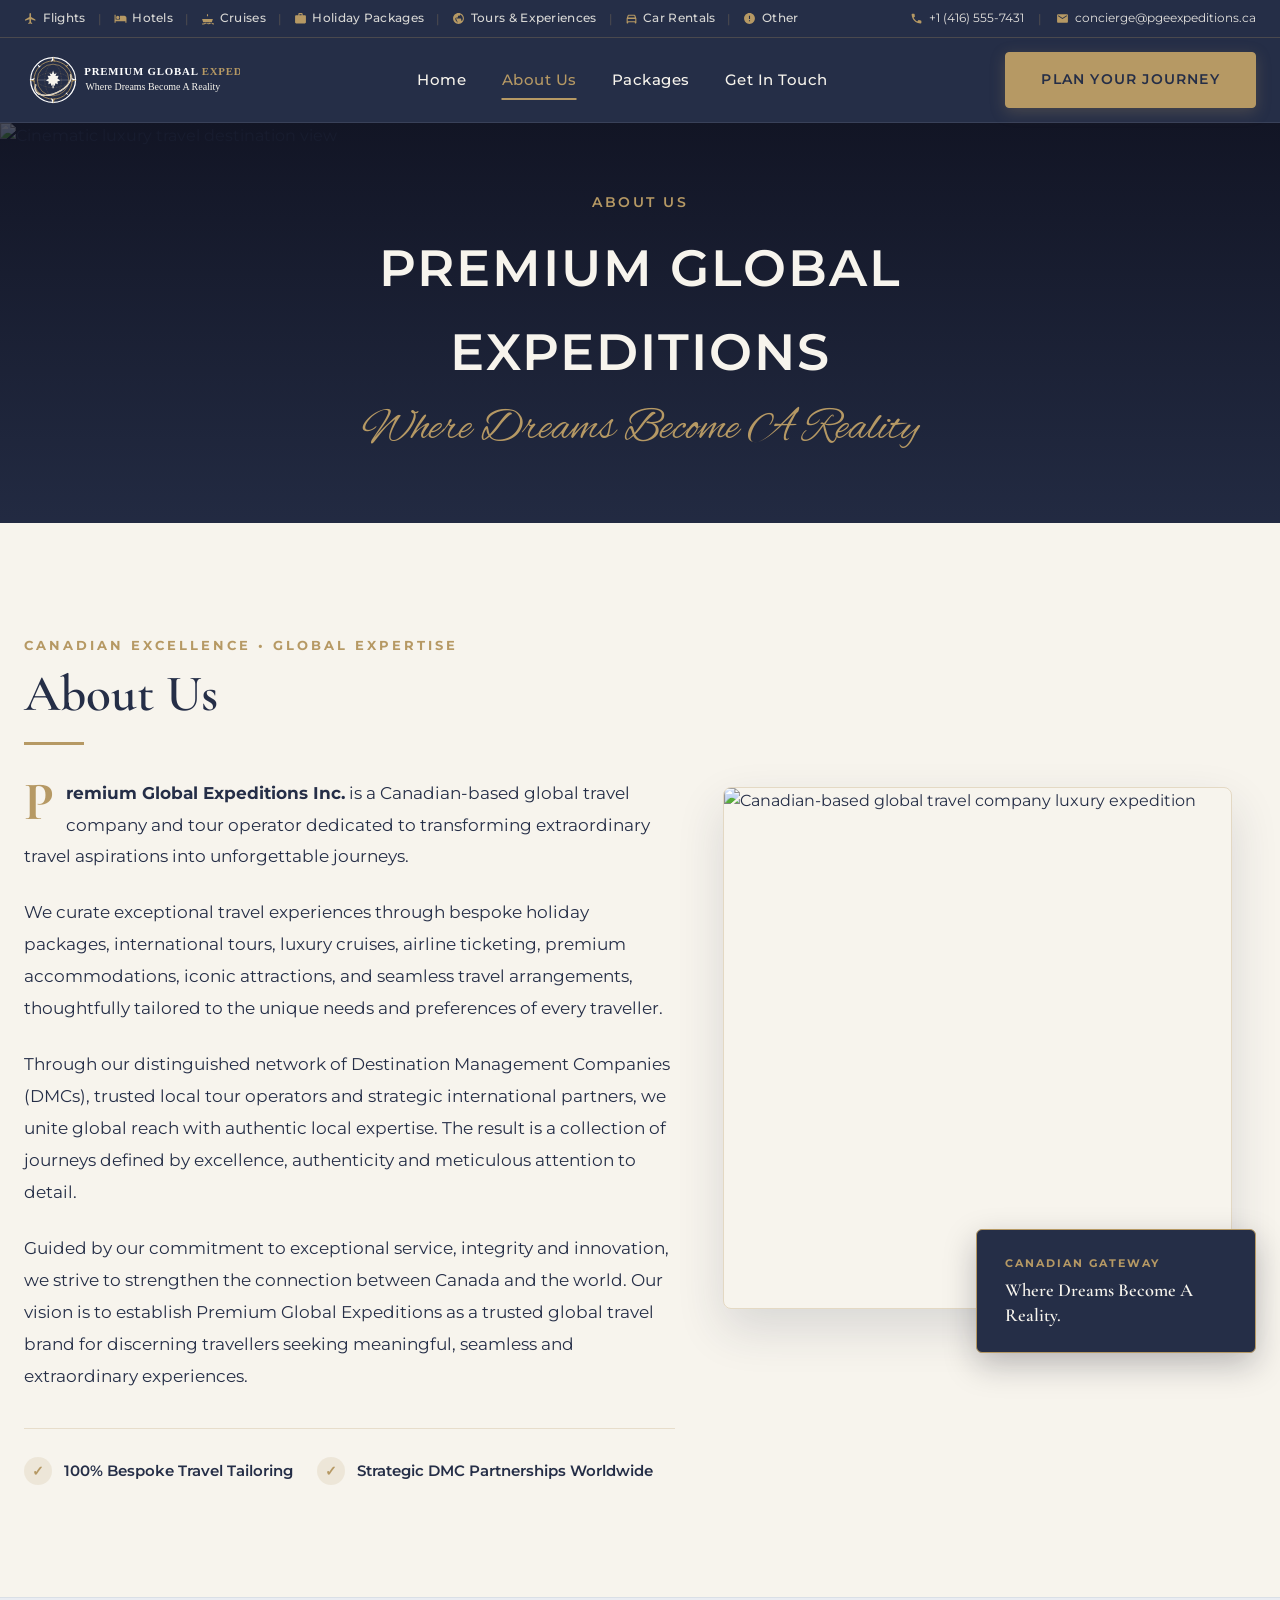
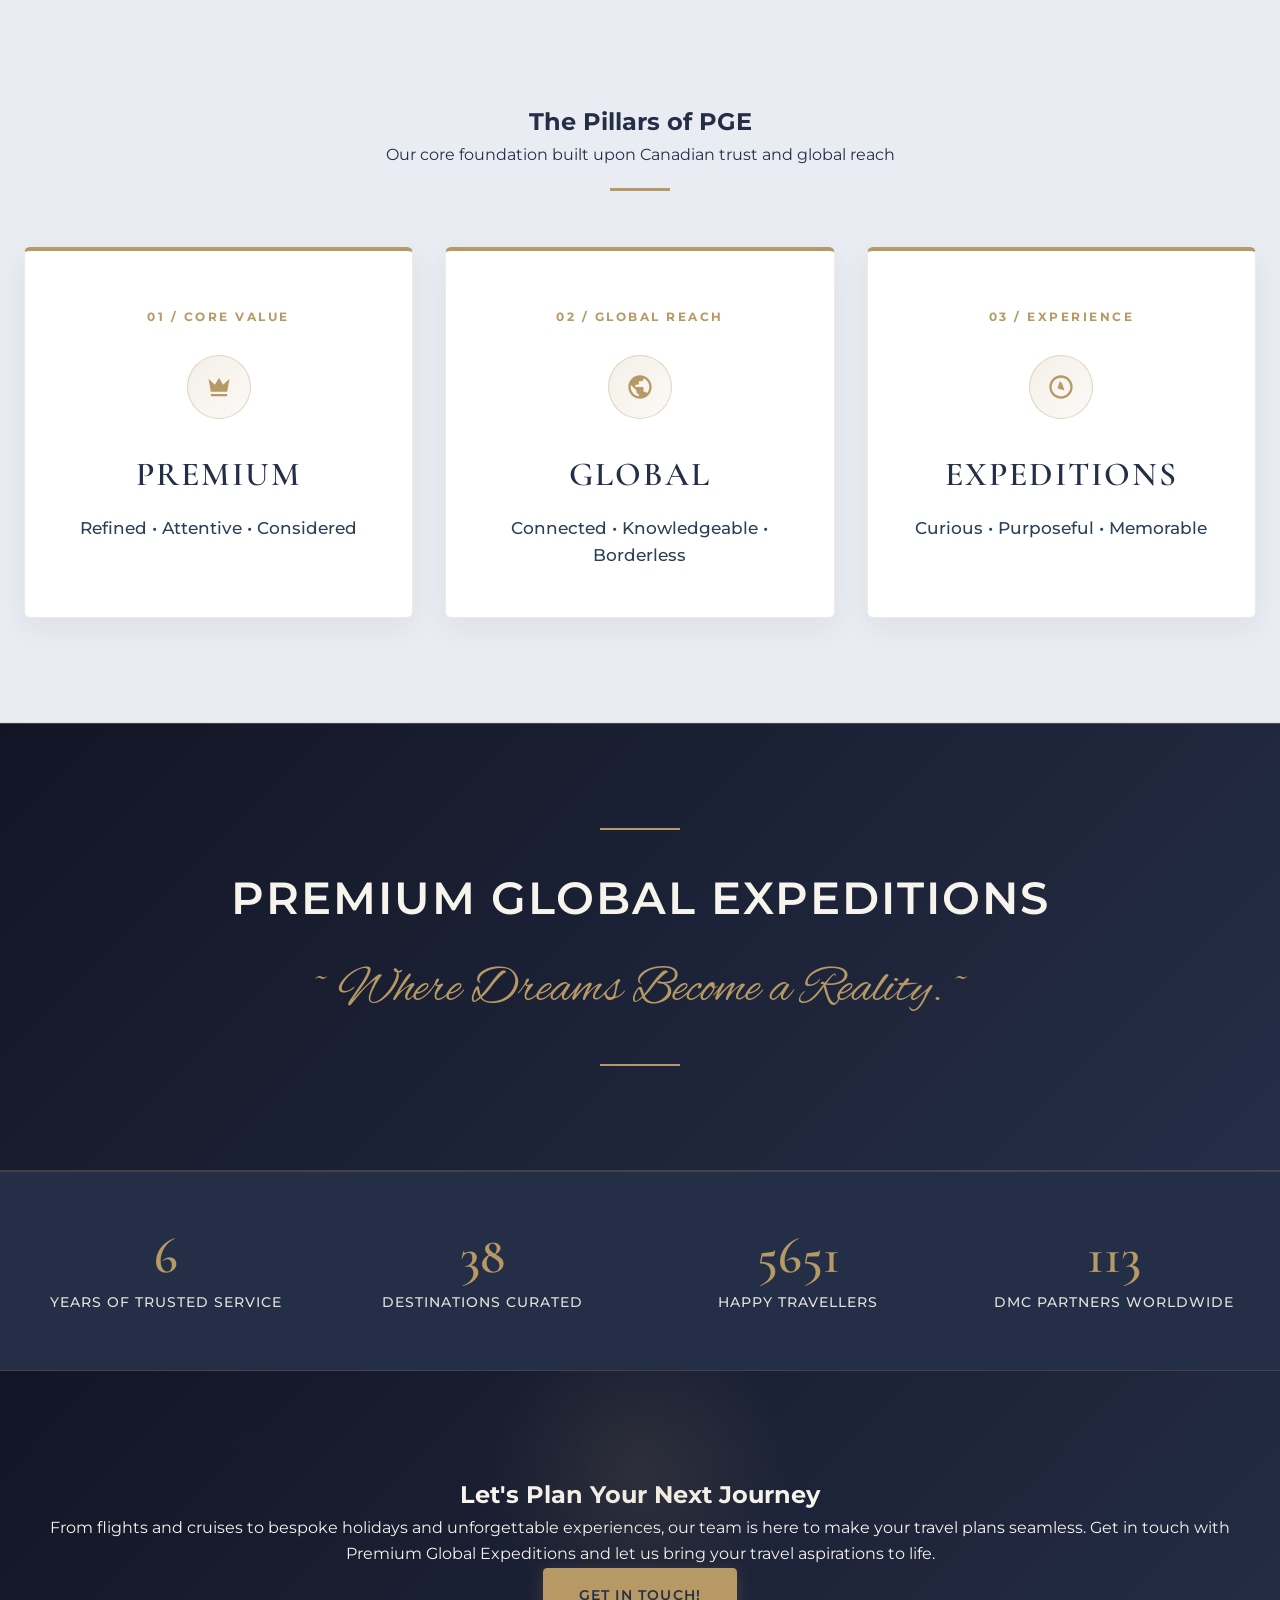
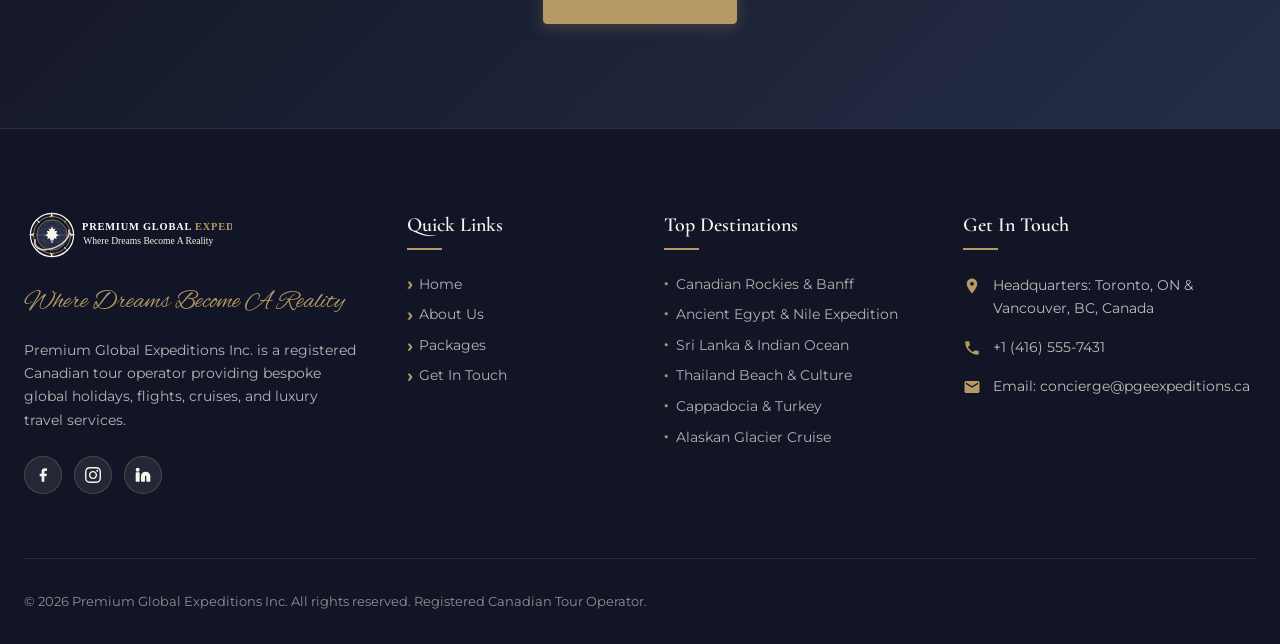
==== about.html @ 6795edfe "Add about page, page templates, and update styles" ====
<!DOCTYPE html>
<html lang="en">

<head>
  <meta charset="UTF-8">
  <meta name="viewport" content="width=device-width, initial-scale=1.0">
  <title>About Us | Premium Global Expeditions Inc.</title>
  <meta name="description"
    content="Learn about Premium Global Expeditions Inc. (PGE) — a premium Canadian-based global travel company and tour operator dedicated to curating extraordinary journeys worldwide.">

  <!-- Google Fonts -->
  <link rel="preconnect" href="https://fonts.googleapis.com">
  <link rel="preconnect" href="https://fonts.gstatic.com" crossorigin>
  <link
    href="https://fonts.googleapis.com/css2?family=Alex+Brush&family=Cormorant+Garamond:ital,wght@0,400;0,500;0,600;0,700;1,400&family=Montserrat:wght@300;400;500;600;700&display=swap"
    rel="stylesheet">

  <!-- Master Brand Stylesheet & Dedicated About Stylesheet -->
  <link rel="stylesheet" href="style.css">
  <link rel="stylesheet" href="about.css">
</head>

<body>

  <!-- ==========================================================================
       SECTION 1: TOP UTILITY BAR (Identical to Home Page)
       ========================================================================== -->
  <section class="top-utility-bar" id="utility-bar">
    <div class="container utility-bar-inner">
      <nav class="utility-links" aria-label="Quick Travel Services">
        <a href="index.html#travel-categories" class="utility-link-item">
          <svg viewBox="0 0 24 24">
            <path
              d="M21 16v-2l-8-5V3.5c0-.83-.67-1.5-1.5-1.5S10 2.67 10 3.5V9l-8 5v2l8-2.5V19l-2 1.5V22l3.5-1 3.5 1v-1.5L13 19v-5.5l8 2.5z" />
          </svg>
          <span>Flights</span>
        </a>
        <span class="utility-sep">|</span>
        <a href="index.html#travel-categories" class="utility-link-item">
          <svg viewBox="0 0 24 24">
            <path
              d="M7 13c1.66 0 3-1.34 3-3S8.66 7 7 7s-3 1.34-3 3 1.34 3 3 3zm12-6h-8v7H3V5H1v15h2v-3h18v3h2v-9c0-2.21-1.79-4-4-4z" />
          </svg>
          <span>Hotels</span>
        </a>
        <span class="utility-sep">|</span>
        <a href="index.html#travel-categories" class="utility-link-item">
          <svg viewBox="0 0 24 24">
            <path
              d="M20 21c-1.39 0-2.78-.47-4-1.32-2.44 1.71-5.56 1.71-8 0C6.78 20.53 5.39 21 4 21H2v2h2c1.86 0 3.71-.58 5.27-1.72 2.75 1.99 6.72 1.99 9.47 0C20.29 22.42 22.14 23 24 23h2v-2h-2c-1.39 0-2.78-.47-4-1.32zM3.95 19H20l1.9-6H2.05l1.9 6zM13 4h-2v4h2V4z" />
          </svg>
          <span>Cruises</span>
        </a>
        <span class="utility-sep">|</span>
        <a href="index.html#travel-categories" class="utility-link-item">
          <svg viewBox="0 0 24 24">
            <path
              d="M20 6h-4V4c0-1.11-.89-2-2-2h-4c-1.11 0-2 .89-2 2v2H4c-1.11 0-1.99.89-1.99 2L2 19c0 1.11.89 2 2 2h16c1.11 0 2-.89 2-2V8c0-1.11-.89-2-2-2zm-6 0h-4V4h4v2z" />
          </svg>
          <span>Holiday Packages</span>
        </a>
        <span class="utility-sep">|</span>
        <a href="index.html#travel-categories" class="utility-link-item">
          <svg viewBox="0 0 24 24">
            <path
              d="M12 2C6.48 2 2 6.48 2 12s4.48 10 10 10 10-4.48 10-10S17.52 2 12 2zm1 17.93c-3.95-.49-7-3.85-7-7.93 0-.62.08-1.21.21-1.79L9 15v1c0 1.1.9 2 2 2v1.93zm6.9-2.54c-.26-.81-1-1.39-1.9-1.39h-1v-3c0-.55-.45-1-1-1H8v-2h2c.55 0 1-.45 1-1V7h2c1.1 0 2-.9 2-2v-.41c2.93 1.19 5 4.06 5 7.41 0 2.08-.8 3.97-2.1 5.39z" />
          </svg>
          <span>Tours &amp; Experiences</span>
        </a>
        <span class="utility-sep">|</span>
        <a href="index.html#flight-inquiry-form" class="utility-link-item">
          <svg viewBox="0 0 24 24">
            <path
              d="M18.92 6.01C18.72 5.42 18.16 5 17.5 5h-11c-.66 0-1.21.42-1.42 1.01L3 12v8c0 .55.45 1 1 1h1c.55 0 1-.45 1-1v-1h12v1c0 .55.45 1 1 1h1c.55 0 1-.45 1-1v-8l-2.08-5.99zM6.85 7h10.29l1.04 3H5.81l1.04-3zM19 17H5v-4h14v4z" />
          </svg>
          <span>Car Rentals</span>
        </a>
        <span class="utility-sep">|</span>
        <a href="#cta-section" class="utility-link-item">
          <svg viewBox="0 0 24 24">
            <path d="M12 2C6.48 2 2 6.48 2 12s4.48 10 10 10 10-4.48 10-10S17.52 2 12 2zm1 15h-2v-2h2v2zm0-4h-2V7h2v6z" />
          </svg>
          <span>Other</span>
        </a>
      </nav>

      <div class="utility-contact">
        <a href="tel:18005557431" class="utility-contact-item">
          <svg viewBox="0 0 24 24">
            <path
              d="M6.62 10.79c1.44 2.83 3.76 5.14 6.59 6.59l2.2-2.2c.27-.27.67-.36 1.02-.24 1.12.37 2.33.57 3.57.57.55 0 1 .45 1 1V20c0 .55-.45 1-1 1-9.39 0-17-7.61-17-17 0-.55.45-1 1-1h3.5c.55 0 1 .45 1 1 0 1.25.2 2.45.57 3.57.11.35.03.74-.25 1.02l-2.2 2.2z" />
          </svg>
          <span>+1 (416) 555-7431</span>
        </a>
        <span class="utility-contact-sep">|</span>
        <a href="mailto:concierge@pgeexpeditions.ca" class="utility-contact-item">
          <svg viewBox="0 0 24 24">
            <path
              d="M20 4H4c-1.1 0-1.99.9-1.99 2L2 18c0 1.1.9 2 2 2h16c1.1 0 2-.9 2-2V6c0-1.1-.9-2-2-2zm0 4l-8 5-8-5V6l8 5 8-5v2z" />
          </svg>
          <span>concierge@pgeexpeditions.ca</span>
        </a>
      </div>
    </div>
  </section>

  <!-- ==========================================================================
       SECTION 2: MAIN NAVIGATION HEADER (Identical to Home Page, "About Us" active)
       ========================================================================== -->
  <header class="main-header" id="main-header">
    <div class="container header-inner">

      <!-- LOGO -->
      <a href="index.html" class="brand-logo-wrap" aria-label="Premium Global Expeditions Home">
        <img src="assets/pge-logo-full-dark.svg" alt="Premium Global Expeditions Inc." class="brand-logo-img">
      </a>

      <!-- MAIN NAVIGATION MENU -->
      <nav class="nav-menu" id="mainNavMenu" aria-label="Primary Navigation">
        <a href="index.html" class="nav-link">Home</a>
        <a href="about.html" class="nav-link active">About Us</a>
        <a href="index.html#travel-categories" class="nav-link">Packages</a>
        <a href="#cta-section" class="nav-link">Get In Touch</a>
      </nav>

      <!-- NAVIGATION ACTIONS -->
      <div class="nav-actions">
        <a href="#cta-section" class="btn-primary">Plan Your Journey</a>
        <button class="mobile-toggle" id="mobileMenuToggle" aria-label="Toggle navigation menu">
          <svg viewBox="0 0 24 24">
            <path d="M3 18h18v-2H3v2zm0-5h18v-2H3v2zm0-7v2h18V6H3z" />
          </svg>
        </button>
      </div>

    </div>
  </header>

  <main>
    <!-- ==========================================================================
         SECTION 3: PAGE HEADER / HERO BANNER
         ========================================================================== -->
    <section class="subpage-hero-section" id="about-hero">
      <img src="https://images.unsplash.com/photo-1488646953014-85cb44e25828?auto=format&fit=crop&w=1920&q=80"
        alt="Cinematic luxury travel destination view" class="subpage-hero-bg">
      <div class="hero-overlay"></div>

      <div class="container hero-container" style="position: relative; z-index: 3;">
        <div class="hero-content text-center" style="max-width: 800px; margin: 0 auto; text-align: center;">
          <span class="hero-breadcrumb">About Us</span>
          <h1 class="hero-title">PREMIUM GLOBAL EXPEDITIONS</h1>
          <p class="hero-subtitle-script" style="margin-bottom: 0;">Where Dreams Become A Reality</p>
        </div>
      </div>
    </section>

    <!-- ==========================================================================
         SECTION 4: ABOUT US INTRO SECTION (Ivory background)
         ========================================================================== -->
    <section class="section about-intro-section" id="about-intro">
      <div class="container">
        <div class="grid grid-2 align-center gap-4">

          <!-- Column 1: Body Copy -->
          <div class="about-intro-copy">
            <span class="about-eyebrow">Canadian Excellence &bull; Global Expertise</span>
            <h2 class="about-intro-heading">About Us</h2>
            <div class="heading-gold-accent"></div>

            <p class="lead-paragraph"><strong>Premium Global Expeditions Inc.</strong> is a Canadian-based global travel company and tour operator
              dedicated to transforming extraordinary travel aspirations into unforgettable journeys.</p>

            <p>We curate exceptional travel experiences through bespoke holiday packages, international tours, luxury
              cruises, airline ticketing, premium accommodations, iconic attractions, and seamless travel arrangements,
              thoughtfully tailored to the unique needs and preferences of every traveller.</p>

            <p>Through our distinguished network of Destination Management Companies (DMCs), trusted local tour operators and
              strategic international partners, we unite global reach with authentic local expertise. The result is a
              collection of journeys defined by excellence, authenticity and meticulous attention to detail.</p>

            <p>Guided by our commitment to exceptional service, integrity and innovation, we strive to strengthen the
              connection between Canada and the world. Our vision is to establish Premium Global Expeditions as a trusted
              global travel brand for discerning travellers seeking meaningful, seamless and extraordinary experiences.</p>

            <!-- Trust Highlights -->
            <div class="about-trust-highlights">
              <div class="trust-item">
                <div class="trust-icon-check">&check;</div>
                <span>100% Bespoke Travel Tailoring</span>
              </div>
              <div class="trust-item">
                <div class="trust-icon-check">&check;</div>
                <span>Strategic DMC Partnerships Worldwide</span>
              </div>
            </div>
          </div>

          <!-- Column 2: Supporting Image with Floating Badge -->
          <div class="about-intro-media">
            <div class="media-frame">
              <img src="https://images.unsplash.com/photo-1530789253388-582c481c54b0?auto=format&fit=crop&w=1200&q=80"
                alt="Canadian-based global travel company luxury expedition">
            </div>
            
            <!-- Floating Accent Badge -->
            <div class="media-floating-badge">
              <span class="badge-tag">CANADIAN GATEWAY</span>
              <p class="badge-title">Where Dreams Become A Reality.</p>
            </div>
          </div>

        </div>
      </div>
    </section>

    <!-- ==========================================================================
         SECTION 5: BRAND PILLARS SECTION (Cloud Mist background)
         ========================================================================== -->
    <section class="section brand-pillars-section" id="pillars" style="background-color: var(--color-cloud-mist);">
      <div class="container">
        <div class="section-header text-center" style="max-width: 650px; margin: 0 auto 3.5rem; text-align: center;">
          <h2 class="section-heading">The Pillars of PGE</h2>
          <p class="section-subheading">Our core foundation built upon Canadian trust and global reach</p>
          <div class="section-divider-line" style="margin: 1.25rem auto 0; background-color: var(--color-gold); width: 60px; height: 3px;"></div>
        </div>

        <div class="grid grid-3 gap-3">
          <!-- Pillar 1: PREMIUM -->
          <div class="pillar-card">
            <span class="pillar-num">01 / CORE VALUE</span>
            <div class="pillar-icon-box">
              <svg viewBox="0 0 24 24" width="28" height="28" fill="currentColor">
                <path d="M5 16L3 5l5.5 5L12 4l3.5 6L21 5l-2 11H5zm14 3c0 .55-.45 1-1 1H6c-.55 0-1-.45-1-1v-1h14v1z"/>
              </svg>
            </div>
            <h3 class="pillar-title">PREMIUM</h3>
            <p class="pillar-desc">Refined &bull; Attentive &bull; Considered</p>
          </div>

          <!-- Pillar 2: GLOBAL -->
          <div class="pillar-card">
            <span class="pillar-num">02 / GLOBAL REACH</span>
            <div class="pillar-icon-box">
              <svg viewBox="0 0 24 24" width="28" height="28" fill="currentColor">
                <path d="M12 2C6.48 2 2 6.48 2 12s4.48 10 10 10 10-4.48 10-10S17.52 2 12 2zm-1 17.93c-3.95-.49-7-3.85-7-7.93 0-.62.08-1.21.21-1.79L9 15v1c0 1.1.9 2 2 2v1.93zm6.9-2.54c-.26-.81-1-1.39-1.9-1.39h-1v-3c0-.55-.45-1-1-1H8v-2h2c.55 0 1-.45 1-1V7h2c1.1 0 2-.9 2-2v-.41c2.93 1.19 5 4.06 5 7.41 0 2.08-.8 3.97-2.1 5.39z"/>
              </svg>
            </div>
            <h3 class="pillar-title">GLOBAL</h3>
            <p class="pillar-desc">Connected &bull; Knowledgeable &bull; Borderless</p>
          </div>

          <!-- Pillar 3: EXPEDITIONS -->
          <div class="pillar-card">
            <span class="pillar-num">03 / EXPERIENCE</span>
            <div class="pillar-icon-box">
              <svg viewBox="0 0 24 24" width="28" height="28" fill="currentColor">
                <path d="M12 2C6.48 2 2 6.48 2 12s4.48 10 10 10 10-4.48 10-10S17.52 2 12 2zm0 18c-4.41 0-8-3.59-8-8s3.59-8 8-8 8 3.59 8 8-3.59 8-8 8zm-1-13l-2 6 6 2-2-6-2-2z"/>
              </svg>
            </div>
            <h3 class="pillar-title">EXPEDITIONS</h3>
            <p class="pillar-desc">Curious &bull; Purposeful &bull; Memorable</p>
          </div>
        </div>
      </div>
    </section>

    <!-- ==========================================================================
         SECTION 6: BRAND STATEMENT / QUOTE SECTION (Navy background)
         ========================================================================== -->
    <section class="brand-quote-section" id="quote">
      <div class="container">
        <div class="quote-box">
          <div class="section-divider-line" style="margin: 0 auto 2rem; background-color: var(--color-gold); width: 80px; height: 2px;"></div>
          <h2 class="quote-title">Premium Global Expeditions</h2>
          <span class="quote-tagline-script">~ Where Dreams Become a Reality. ~</span>
          <div class="section-divider-line" style="margin: 2rem auto 0; background-color: var(--color-gold); width: 80px; height: 2px;"></div>
        </div>
      </div>
    </section>

    <!-- ==========================================================================
         SECTION 7: QUICK STATS STRIP (Identical to Home Page)
         ========================================================================== -->
    <section class="stats-section" id="stats-section">
      <div class="container stats-inner">
        <div class="stats-grid">
          <div class="stat-card">
            <div class="stat-number" data-target="15">0</div>
            <div class="stat-label">Years of Trusted Service</div>
          </div>
          <div class="stat-card">
            <div class="stat-number" data-target="85">0</div>
            <div class="stat-label">Destinations Curated</div>
          </div>
          <div class="stat-card">
            <div class="stat-number" data-target="12500">0</div>
            <div class="stat-label">Happy Travellers</div>
          </div>
          <div class="stat-card">
            <div class="stat-number" data-target="250">0</div>
            <div class="stat-label">DMC Partners Worldwide</div>
          </div>
        </div>
      </div>
    </section>

    <!-- ==========================================================================
         SECTION 8: CALL-TO-ACTION SECTION (Identical to Home Page)
         ========================================================================== -->
    <section class="cta-section" id="cta-section">
      <div class="container cta-inner">
        <h2 class="cta-heading">Let's Plan Your Next Journey</h2>
        <p class="cta-description">From flights and cruises to bespoke holidays and unforgettable experiences, our team is
          here to make your travel plans seamless. Get in touch with Premium Global Expeditions and let us bring your
          travel aspirations to life.</p>
        <a href="#cta-section" class="btn-primary btn-large">Get In Touch!</a>
      </div>
    </section>
  </main>

  <!-- ==========================================================================
       SECTION 9: FOOTER SECTION (EXACT MATCH TO HOME PAGE)
       ========================================================================== -->
  <footer class="footer-section" id="footer-section">
    <div class="container">

      <div class="footer-grid">

        <!-- COLUMN 1: BRAND LOGO & TAGLINE -->
        <div class="footer-brand-col">
          <img src="assets/pge-logo-full-dark.svg" alt="Premium Global Expeditions" class="footer-logo">
          <div class="footer-tagline-script">Where Dreams Become A Reality</div>
          <p class="footer-about-text">
            Premium Global Expeditions Inc. is a registered Canadian tour operator providing bespoke global holidays,
            flights, cruises, and luxury travel services.
          </p>
          <div class="social-links">
            <!-- Facebook -->
            <a href="https://www.facebook.com/PremiumGlobalExpeditions" target="_blank" rel="noopener noreferrer" class="social-icon-btn" aria-label="Follow us on Facebook">
              <svg viewBox="0 0 24 24" fill="currentColor" xmlns="http://www.w3.org/2000/svg">
                <path d="M18 2h-3a5 5 0 0 0-5 5v3H7v4h3v8h4v-8h3l1-4h-4V7a1 1 0 0 1 1-1h3z"/>
              </svg>
            </a>
            <!-- Instagram -->
            <a href="https://www.instagram.com/premiumglobalexpeditions" target="_blank" rel="noopener noreferrer" class="social-icon-btn" aria-label="Follow us on Instagram">
              <svg viewBox="0 0 24 24" fill="currentColor" xmlns="http://www.w3.org/2000/svg">
                <path d="M12 2.163c3.204 0 3.584.012 4.85.07 3.252.148 4.771 1.691 4.919 4.919.058 1.265.069 1.645.069 4.849 0 3.205-.012 3.584-.069 4.849-.149 3.225-1.664 4.771-4.919 4.919-1.266.058-1.644.07-4.85.07-3.204 0-3.584-.012-4.849-.07-3.26-.149-4.771-1.699-4.919-4.92-.058-1.265-.07-1.644-.07-4.849 0-3.204.013-3.583.07-4.849.149-3.227 1.664-4.771 4.919-4.919 1.266-.057 1.645-.069 4.849-.069zm0-2.163c-3.259 0-3.667.014-4.947.072-4.358.2-6.78 2.618-6.98 6.98-.059 1.281-.073 1.689-.073 4.948 0 3.259.014 3.668.072 4.948.2 4.358 2.618 6.78 6.98 6.98 1.281.058 1.689.072 4.948.072 3.259 0 3.668-.014 4.948-.072 4.354-.2 6.782-2.618 6.979-6.98.059-1.28.073-1.689.073-4.948 0-3.259-.014-3.667-.072-4.947-.196-4.354-2.617-6.78-6.979-6.98-1.281-.059-1.69-.073-4.949-.073zm0 5.838c-3.403 0-6.162 2.759-6.162 6.162s2.759 6.163 6.162 6.163 6.162-2.759 6.162-6.163c0-3.403-2.759-6.162-6.162-6.162zm0 10.162c-2.209 0-4-1.79-4-4 0-2.209 1.791-4 4-4s4 1.791 4 4c0 2.21-1.791 4-4 4zm6.406-11.845c-.796 0-1.441.645-1.441 1.44s.645 1.44 1.441 1.44c.795 0 1.439-.645 1.439-1.44s-.644-1.44-1.439-1.44z"/>
              </svg>
            </a>
            <!-- LinkedIn -->
            <a href="https://www.linkedin.com/company/premium-global-expeditions" target="_blank" rel="noopener noreferrer" class="social-icon-btn" aria-label="Connect on LinkedIn">
              <svg viewBox="0 0 24 24" fill="none" stroke="currentColor" stroke-width="2" stroke-linecap="round" stroke-linejoin="round" xmlns="http://www.w3.org/2000/svg">
                <path d="M16 8a6 6 0 0 1 6 6v7h-4v-7a2 2 0 0 0-2-2 2 2 0 0 0-2 2v7h-4v-7a6 6 0 0 1 6-6z"/>
                <rect x="2" y="9" width="4" height="12"/>
                <circle cx="4" cy="4" r="2"/>
              </svg>
            </a>
          </div>
        </div>

        <!-- COLUMN 2: QUICK LINKS -->
        <div class="footer-links-col">
          <h4 class="footer-title">Quick Links</h4>
          <ul class="footer-links-list">
            <li><a href="index.html"><span class="footer-link-arrow">&rsaquo;</span> Home</a></li>
            <li><a href="about.html"><span class="footer-link-arrow">&rsaquo;</span> About Us</a></li>
            <li><a href="index.html#travel-categories"><span class="footer-link-arrow">&rsaquo;</span> Packages</a></li>
            <li><a href="#cta-section"><span class="footer-link-arrow">&rsaquo;</span> Get In Touch</a></li>
          </ul>
        </div>

        <!-- COLUMN 3: TOP DESTINATIONS -->
        <div class="footer-links-col">
          <h4 class="footer-title">Top Destinations</h4>
          <ul class="footer-links-list">
            <li><a href="index.html#travel-categories" class="footer-dest-link"><span class="footer-link-pin">&#9679;</span> Canadian Rockies &amp; Banff</a></li>
            <li><a href="index.html#travel-categories" class="footer-dest-link"><span class="footer-link-pin">&#9679;</span> Ancient Egypt &amp; Nile Expedition</a></li>
            <li><a href="index.html#travel-categories" class="footer-dest-link"><span class="footer-link-pin">&#9679;</span> Sri Lanka &amp; Indian Ocean</a></li>
            <li><a href="index.html#travel-categories" class="footer-dest-link"><span class="footer-link-pin">&#9679;</span> Thailand Beach &amp; Culture</a></li>
            <li><a href="index.html#travel-categories" class="footer-dest-link"><span class="footer-link-pin">&#9679;</span> Cappadocia &amp; Turkey</a></li>
            <li><a href="index.html#travel-categories" class="footer-dest-link"><span class="footer-link-pin">&#9679;</span> Alaskan Glacier Cruise</a></li>
          </ul>
        </div>

        <!-- COLUMN 4: CANADIAN CONTACT INFO -->
        <div class="footer-contact-col">
          <h4 class="footer-title">Get In Touch</h4>
          <ul class="footer-contact-info">
            <li>
              <svg viewBox="0 0 24 24">
                <path
                  d="M12 2C8.13 2 5 5.13 5 9c0 5.25 7 13 7 13s7-7.75 7-13c0-3.87-3.13-7-7-7zm0 9.5c-1.38 0-2.5-1.12-2.5-2.5s1.12-2.5 2.5-2.5 2.5 1.12 2.5 2.5-1.12 2.5-2.5 2.5z" />
              </svg>
              <span>Headquarters: Toronto, ON &amp; Vancouver, BC, Canada</span>
            </li>
            <li>
              <svg viewBox="0 0 24 24" fill="currentColor">
                <path d="M6.62 10.79c1.44 2.83 3.76 5.14 6.59 6.59l2.2-2.2c.27-.27.67-.36 1.02-.24 1.12.37 2.33.57 3.57.57.55 0 1 .45 1 1V20c0 .55-.45 1-1 1-9.39 0-17-7.61-17-17 0-.55.45-1 1-1h3.5c.55 0 1 .45 1 1 0 1.25.2 2.45.57 3.57.11.35.03.74-.25 1.02l-2.2 2.2z" />
              </svg>
              <span><a href="tel:+14165557431" style="color:inherit; text-decoration:none;">+1 (416) 555-7431</a></span>
            </li>
            <li>
              <svg viewBox="0 0 24 24">
                <path
                  d="M20 4H4c-1.1 0-1.99.9-1.99 2L2 18c0 1.1.9 2 2 2h16c1.1 0 2-.9 2-2V6c0-1.1-.9-2-2-2zm0 4l-8 5-8-5V6l8 5 8-5v2z" />
              </svg>
              <span>Email: concierge@pgeexpeditions.ca</span>
            </li>
          </ul>
        </div>

      </div>

      <div class="footer-bottom">
        <div>&copy; 2026 Premium Global Expeditions Inc. All rights reserved. Registered Canadian Tour Operator.</div>
      </div>

    </div>
  </footer>

  <!-- BACK TO TOP BUTTON -->
  <button class="back-to-top" id="backToTop" aria-label="Back to Top">
    <svg viewBox="0 0 24 24">
      <path d="M7.41 15.41L12 10.83l4.59 4.58L18 14l-6-6-6 6z" />
    </svg>
  </button>

  <!-- JAVASCRIPT CONTROLLER (Shared with Home Page) -->
  <script src="script.js"></script>
</body>

</html>
---- style.css ----
/* ==========================================================================
   PREMIUM GLOBAL EXPEDITIONS INC. (PGE) — OFFICIAL BRAND STYLESHEET 2026
   Built for seamless WordPress Elementor Container & Widget conversion.
   ========================================================================== */

/* --------------------------------------------------------------------------
   1. BRAND DESIGN TOKENS & CSS CUSTOM PROPERTIES
   -------------------------------------------------------------------------- */
:root {
  /* Official PGE Brand Color System (Brand Guide 2026) */
  --color-navy: #252E47;
  /* Dominant Brand Field (60%) */
  --color-ivory: #F7F4ED;
  /* Content Breathing Space (25%) */
  --color-gold: #B69964;
  /* Distinction & Accent (10%) */
  --color-gold-hover: #9E8250;
  /* Gold button hover state */
  --color-gold-light: #DFD3BD;
  /* Subtle gold border/accent */
  --color-slate: #2C4058;
  /* Supporting Depth (5%) */
  --color-midnight: #121525;
  /* Deep contrast & footer overlay */
  --color-cloud-mist: #E9ECF2;
  /* Subtle divider / card background */
  --color-travel-sand: #E6D9C2;
  /* Optional warm support */
  --color-white: #FFFFFF;
  /* Pure white utility */
  --color-overlay-dark: rgba(18, 21, 37, 0.65);

  /* Typography System */
  --font-display: 'Cormorant Garamond', Georgia, serif;
  --font-body: 'Montserrat', sans-serif;
  --font-script: 'Alex Brush', 'Great Vibes', cursive;

  /* Spacing & Layout */
  --container-max-width: 1280px;
  --header-height: 84px;
  --utility-bar-height: 38px;
  --radius-sm: 4px;
  --radius-md: 8px;
  --radius-lg: 16px;

  /* Shadows & Elevations */
  --shadow-subtle: 0 10px 30px rgba(37, 46, 71, 0.06);
  --shadow-hover: 0 20px 40px rgba(37, 46, 71, 0.12);
  --shadow-card: 0 4px 20px rgba(18, 21, 37, 0.08);

  /* Micro Transitions */
  --transition-smooth: all 0.35s cubic-bezier(0.16, 1, 0.3, 1);
  --transition-fast: all 0.2s ease;
}

/* --------------------------------------------------------------------------
   2. GLOBAL RESET & BASE STYLES
   -------------------------------------------------------------------------- */
*,
*::before,
*::after {
  box-sizing: border-box;
  margin: 0;
  padding: 0;
}

html {
  scroll-behavior: smooth;
  font-size: 16px;
}

body {
  font-family: var(--font-body);
  background-color: var(--color-ivory);
  color: var(--color-navy);
  line-height: 1.65;
  -webkit-font-smoothing: antialiased;
  -moz-osx-font-smoothing: grayscale;
  overflow-x: hidden;
}

img {
  max-width: 100%;
  height: auto;
  display: block;
}

a {
  color: inherit;
  text-decoration: none;
  transition: var(--transition-fast);
}

ul {
  list-style: none;
}

button,
input,
select,
textarea {
  font-family: inherit;
  font-size: inherit;
}

/* Container Utility */
.container {
  width: 100%;
  max-width: var(--container-max-width);
  margin-left: auto;
  margin-right: auto;
  padding-left: 1.5rem;
  padding-right: 1.5rem;
}

/* Section Header Typography Components */
.section-tagline {
  font-family: var(--font-script);
  font-size: 1.85rem;
  color: var(--color-gold);
  display: block;
  margin-bottom: 0.25rem;
  font-weight: 400;
}

.section-title {
  font-family: var(--font-display);
  font-size: 2.75rem;
  font-weight: 600;
  color: var(--color-navy);
  line-height: 1.2;
  margin-bottom: 1rem;
  letter-spacing: -0.01em;
}

.section-title.light {
  color: var(--color-ivory);
}

.section-lead {
  font-size: 1.05rem;
  color: var(--color-text-muted);
  max-width: 720px;
  line-height: 1.7;
}

.section-lead.light {
  color: rgba(247, 244, 237, 0.85);
}

/* Gold Accent Rule */
.gold-rule {
  width: 60px;
  height: 2px;
  background-color: var(--color-gold);
  border: none;
  margin: 1.25rem 0;
}

.gold-rule.center {
  margin-left: auto;
  margin-right: auto;
}

/* Premium Buttons */
.btn-primary {
  display: inline-flex;
  align-items: center;
  justify-content: center;
  gap: 0.5rem;
  background-color: var(--color-gold);
  color: var(--color-navy);
  /* STRICT BRAND RULE: Dark Navy text on Gold */
  font-family: var(--font-body);
  font-weight: 600;
  font-size: 0.9rem;
  letter-spacing: 1.2px;
  text-transform: uppercase;
  padding: 0.95rem 2.2rem;
  border-radius: var(--radius-sm);
  border: 1px solid var(--color-gold);
  cursor: pointer;
  transition: var(--transition-smooth);
  box-shadow: 0 4px 15px rgba(182, 153, 100, 0.25);
}

.btn-primary:hover {
  background-color: var(--color-gold-hover);
  border-color: var(--color-gold-hover);
  transform: translateY(-2px);
  box-shadow: 0 8px 25px rgba(182, 153, 100, 0.35);
}

.btn-secondary {
  display: inline-flex;
  align-items: center;
  justify-content: center;
  gap: 0.5rem;
  background-color: transparent;
  color: var(--color-ivory);
  font-family: var(--font-body);
  font-weight: 600;
  font-size: 0.9rem;
  letter-spacing: 1.2px;
  text-transform: uppercase;
  padding: 0.95rem 2.2rem;
  border-radius: var(--radius-sm);
  border: 1.5px solid var(--color-gold);
  cursor: pointer;
  transition: var(--transition-smooth);
}

.btn-secondary:hover {
  background-color: var(--color-gold);
  color: var(--color-navy);
  transform: translateY(-2px);
}

.btn-navy {
  background-color: var(--color-navy);
  color: var(--color-ivory);
  border: 1px solid var(--color-navy);
}

.btn-navy:hover {
  background-color: var(--color-slate);
  color: var(--color-ivory);
}

/* --------------------------------------------------------------------------
   3. SECTION: TOP UTILITY BAR
   -------------------------------------------------------------------------- */
.top-utility-bar {
  background-color: var(--color-navy);
  border-bottom: 1px solid rgba(182, 153, 100, 0.25);
  color: var(--color-ivory);
  font-size: 0.76rem;
  height: var(--utility-bar-height);
  display: flex;
  align-items: center;
  position: relative;
  z-index: 1001;
}

.utility-bar-inner {
  display: flex;
  justify-content: space-between;
  align-items: center;
  width: 100%;
}

.utility-links {
  display: flex;
  align-items: center;
  gap: 0.75rem;
  overflow-x: auto;
  scrollbar-width: none;
  white-space: nowrap;
}

.utility-links::-webkit-scrollbar {
  display: none;
}

.utility-link-item {
  display: inline-flex;
  align-items: center;
  gap: 0.35rem;
  color: rgba(247, 244, 237, 0.85);
  font-weight: 500;
  letter-spacing: 0.3px;
  padding: 0.2rem 0;
  transition: var(--transition-fast);
}

.utility-link-item svg {
  width: 13px;
  height: 13px;
  fill: var(--color-gold);
  transition: var(--transition-fast);
}

.utility-link-item:hover {
  color: var(--color-gold);
}

.utility-link-item:hover svg {
  transform: translateY(-1px);
}

.utility-sep,
.utility-contact-sep {
  color: rgba(182, 153, 100, 0.35);
  font-size: 0.75rem;
  user-select: none;
}

.utility-contact {
  display: flex;
  align-items: center;
  gap: 0.85rem;
  color: rgba(247, 244, 237, 0.85);
  white-space: nowrap;
  font-size: 0.76rem;
}

.utility-contact-item {
  display: inline-flex;
  align-items: center;
  gap: 0.4rem;
  color: rgba(247, 244, 237, 0.9);
  transition: var(--transition-fast);
}

.utility-contact-item:hover {
  color: var(--color-gold);
}

.utility-contact-item svg {
  width: 13px;
  height: 13px;
  fill: var(--color-gold);
}

/* --------------------------------------------------------------------------
   4. SECTION: MAIN NAVIGATION HEADER
   -------------------------------------------------------------------------- */
.main-header {
  position: sticky;
  top: 0;
  left: 0;
  width: 100%;
  background-color: var(--color-navy);
  border-bottom: 1px solid rgba(233, 236, 242, 0.1);
  z-index: 1000;
  transition: var(--transition-smooth);
}

.main-header.scrolled {
  box-shadow: 0 10px 30px rgba(18, 21, 37, 0.35);
  background-color: rgba(37, 46, 71, 0.96);
  backdrop-filter: blur(10px);
}

.header-inner {
  display: flex;
  align-items: center;
  justify-content: space-between;
  height: var(--header-height);
}

.brand-logo-wrap {
  display: flex;
  align-items: center;
  padding: 0.5rem 0;
}

.brand-logo-img {
  height: 54px;
  width: auto;
  transition: var(--transition-fast);
}

.nav-menu {
  display: flex;
  align-items: center;
  gap: 2.2rem;
}

.nav-link {
  font-family: var(--font-body);
  font-size: 0.92rem;
  font-weight: 500;
  color: var(--color-ivory);
  letter-spacing: 0.5px;
  position: relative;
  padding: 0.5rem 0;
}

.nav-link:hover,
.nav-link.active {
  color: var(--color-gold);
}

.nav-link::after {
  content: '';
  position: absolute;
  bottom: 0;
  left: 50%;
  transform: translateX(-50%);
  width: 0;
  height: 2px;
  background-color: var(--color-gold);
  transition: var(--transition-fast);
}

.nav-link:hover::after,
.nav-link.active::after {
  width: 100%;
}

.nav-actions {
  display: flex;
  align-items: center;
  gap: 1rem;
}

/* Hamburger Mobile Toggle */
.mobile-toggle {
  display: none;
  background: none;
  border: none;
  cursor: pointer;
  padding: 0.5rem;
  color: var(--color-ivory);
}

.mobile-toggle svg {
  width: 28px;
  height: 28px;
  fill: currentColor;
}

/* --------------------------------------------------------------------------
   5. SECTION: HERO CAROUSEL
   -------------------------------------------------------------------------- */
.hero-section {
  position: relative;
  width: 100%;
  height: calc(100vh - var(--header-height) - var(--utility-bar-height));
  min-height: 580px;
  max-height: 820px;
  background-color: var(--color-midnight);
  overflow: hidden;
}

.hero-slider-track {
  position: absolute;
  top: 0;
  left: 0;
  width: 100%;
  height: 100%;
}

.hero-slide {
  position: absolute;
  top: 0;
  left: 0;
  width: 100%;
  height: 100%;
  opacity: 0;
  visibility: hidden;
  transition: opacity 1.2s cubic-bezier(0.25, 1, 0.5, 1), transform 1.8s cubic-bezier(0.25, 1, 0.5, 1);
  transform: scale(1.05);
}

.hero-slide.active {
  opacity: 1;
  visibility: visible;
  transform: scale(1);
}

.hero-slide-bg {
  width: 100%;
  height: 100%;
  object-fit: cover;
  object-position: center;
}

/* Restrained PGE Dark Overlay Gradient for text legibility */
.hero-overlay {
  position: absolute;
  top: 0;
  left: 0;
  width: 100%;
  height: 100%;
  background: linear-gradient(180deg,
      rgba(18, 21, 37, 0.75) 0%,
      rgba(37, 46, 71, 0.65) 50%,
      rgba(18, 21, 37, 0.85) 100%);
  z-index: 2;
}

.hero-content-wrap {
  position: relative;
  z-index: 10;
  height: 100%;
  display: flex;
  flex-direction: column;
  justify-content: center;
  align-items: center;
  text-align: center;
  color: var(--color-ivory);
  padding: 2rem 1.5rem;
}

.hero-tagline-script {
  font-family: var(--font-script);
  font-size: 2.8rem;
  color: var(--color-gold);
  margin-bottom: 0.5rem;
  text-shadow: 0 2px 10px rgba(0, 0, 0, 0.4);
  font-weight: 400;
  letter-spacing: 0.5px;
}

.hero-main-title {
  font-family: var(--font-display);
  font-size: clamp(2.4rem, 5.5vw, 4.2rem);
  font-weight: 600;
  letter-spacing: 3px;
  line-height: 1.15;
  color: var(--color-ivory);
  text-transform: uppercase;
  margin-bottom: 1.25rem;
  text-shadow: 0 4px 20px rgba(18, 21, 37, 0.6);
}

.hero-subheading {
  font-family: var(--font-body);
  font-size: clamp(1rem, 2vw, 1.35rem);
  font-weight: 400;
  letter-spacing: 1px;
  color: rgba(247, 244, 237, 0.92);
  margin-bottom: 2.25rem;
  max-width: 680px;
}

/* Slider Controls */
.hero-controls {
  position: absolute;
  bottom: 2rem;
  left: 0;
  width: 100%;
  z-index: 15;
  display: flex;
  justify-content: space-between;
  align-items: center;
  padding: 0 3rem;
  pointer-events: none;
}

.hero-dots {
  display: flex;
  gap: 0.6rem;
  pointer-events: auto;
  margin: 0 auto;
}

.dot-btn {
  width: 12px;
  height: 12px;
  border-radius: 50%;
  background: rgba(247, 244, 237, 0.35);
  border: 1px solid var(--color-gold);
  cursor: pointer;
  transition: var(--transition-fast);
}

.dot-btn.active,
.dot-btn:hover {
  background: var(--color-gold);
  width: 28px;
  border-radius: 10px;
}

.hero-nav-arrow {
  pointer-events: auto;
  background: rgba(37, 46, 71, 0.5);
  border: 1px solid rgba(182, 153, 100, 0.4);
  color: var(--color-ivory);
  width: 46px;
  height: 46px;
  border-radius: 50%;
  display: flex;
  align-items: center;
  justify-content: center;
  cursor: pointer;
  transition: var(--transition-fast);
  backdrop-filter: blur(4px);
}

.hero-nav-arrow:hover {
  background: var(--color-gold);
  color: var(--color-navy);
  border-color: var(--color-gold);
}

.hero-nav-arrow svg {
  width: 20px;
  height: 20px;
  fill: currentColor;
}

/* --------------------------------------------------------------------------
   6. SECTION: BRAND INTRO (Ivory Background)
   -------------------------------------------------------------------------- */
.intro-section {
  background-color: var(--color-ivory);
  padding: 6.5rem 0;
  position: relative;
}

.intro-grid {
  display: grid;
  grid-template-columns: 1fr 1fr;
  gap: 4.5rem;
  align-items: center;
}

.intro-content {
  padding-right: 1rem;
}

.intro-paragraph {
  font-size: 1.1rem;
  line-height: 1.85;
  color: var(--color-navy);
  margin-bottom: 2rem;
  font-weight: 400;
}

.intro-pillars {
  display: grid;
  grid-template-columns: repeat(3, 1fr);
  gap: 1.25rem;
  margin-top: 2.25rem;
  padding-top: 2rem;
  border-top: 1px solid rgba(182, 153, 100, 0.25);
}

.pillar-card {
  background-color: var(--color-white);
  padding: 1.25rem 1.2rem;
  border-radius: var(--radius-md);
  border: 1px solid var(--color-cloud-mist);
  border-top: 3px solid var(--color-gold);
  box-shadow: var(--shadow-subtle);
  display: flex;
  flex-direction: column;
  gap: 0.5rem;
  transition: var(--transition-smooth);
}

.pillar-card:hover {
  transform: translateY(-4px);
  box-shadow: var(--shadow-card);
  border-color: var(--color-gold-light);
}

.pillar-icon {
  width: 38px;
  height: 38px;
  border-radius: 50%;
  background-color: rgba(182, 153, 100, 0.12);
  color: var(--color-gold-hover);
  display: flex;
  align-items: center;
  justify-content: center;
}

.pillar-icon svg {
  width: 20px;
  height: 20px;
  fill: currentColor;
}

.pillar-title {
  font-family: var(--font-display);
  font-size: 1.35rem;
  font-weight: 600;
  color: var(--color-navy);
  line-height: 1.2;
}

.pillar-desc {
  font-size: 0.85rem;
  color: var(--color-slate);
  line-height: 1.5;
}

.intro-image-wrap {
  position: relative;
}

.intro-main-img {
  width: 100%;
  height: 480px;
  object-fit: cover;
  border-radius: var(--radius-md);
  box-shadow: var(--shadow-hover);
  border: 1px solid var(--color-cloud-mist);
}

.intro-floating-card {
  position: absolute;
  bottom: -1.75rem;
  left: -1.75rem;
  background-color: var(--color-navy);
  color: var(--color-ivory);
  padding: 1.5rem 1.8rem;
  border-radius: var(--radius-sm);
  border-left: 4px solid var(--color-gold);
  box-shadow: var(--shadow-hover);
  max-width: 260px;
}

.floating-card-num {
  font-family: var(--font-display);
  font-size: 2.2rem;
  font-weight: 600;
  color: var(--color-gold);
  line-height: 1;
}

.floating-card-label {
  font-size: 0.82rem;
  letter-spacing: 0.5px;
  color: rgba(247, 244, 237, 0.9);
  margin-top: 0.3rem;
}

/* --------------------------------------------------------------------------
   7. SECTION: QUICK STATS STRIP (Navy Background)
   -------------------------------------------------------------------------- */
.stats-section {
  background-color: var(--color-navy);
  color: var(--color-ivory);
  padding: 3.5rem 0;
  border-top: 1px solid rgba(182, 153, 100, 0.2);
  border-bottom: 1px solid rgba(182, 153, 100, 0.2);
}

.stats-grid {
  display: grid;
  grid-template-columns: repeat(4, 1fr);
  gap: 2rem;
  text-align: center;
}

.stat-item {
  padding: 1rem;
  position: relative;
}

.stat-item:not(:last-child)::after {
  content: '';
  position: absolute;
  right: 0;
  top: 25%;
  height: 50%;
  width: 1px;
  background: rgba(182, 153, 100, 0.25);
}

.stat-number {
  font-family: var(--font-display);
  font-size: 3.2rem;
  font-weight: 600;
  color: var(--color-gold);
  line-height: 1.1;
  margin-bottom: 0.4rem;
}

.stat-label {
  font-size: 0.88rem;
  font-weight: 500;
  letter-spacing: 1px;
  text-transform: uppercase;
  color: var(--color-ivory);
  opacity: 0.9;
}

/* --------------------------------------------------------------------------
   8. SECTION: TRAVEL CATEGORIES (Ivory Background with Panel Switching)
   -------------------------------------------------------------------------- */
.categories-section {
  background-color: var(--color-ivory);
  padding: 6.5rem 0;
}

.categories-header {
  text-align: center;
  margin-bottom: 3rem;
}

/* Main Category Tabs */
.category-tabs-nav {
  display: flex;
  justify-content: center;
  gap: 0.75rem;
  margin-bottom: 3rem;
  flex-wrap: wrap;
}

.tab-btn {
  background-color: var(--color-cloud-mist);
  color: var(--color-navy);
  font-family: var(--font-body);
  font-weight: 600;
  font-size: 0.92rem;
  letter-spacing: 0.5px;
  padding: 0.85rem 1.8rem;
  border-radius: 30px;
  border: 1px solid rgba(44, 64, 88, 0.15);
  cursor: pointer;
  transition: var(--transition-smooth);
}

.tab-btn:hover {
  background-color: var(--color-travel-sand);
  border-color: var(--color-gold);
}

.tab-btn.active {
  background-color: var(--color-navy);
  color: var(--color-gold);
  border-color: var(--color-navy);
  box-shadow: 0 4px 15px rgba(37, 46, 71, 0.15);
}

/* Sub-group Filter Pills */
.subgroup-filter-nav {
  display: flex;
  align-items: center;
  gap: 0.65rem;
  margin-bottom: 2.25rem;
  flex-wrap: wrap;
  padding: 0.6rem 0.8rem;
  background-color: rgba(37, 46, 71, 0.03);
  border-radius: var(--radius-md);
  border: 1px solid var(--color-cloud-mist);
}

.subgroup-filter-label {
  font-size: 0.82rem;
  font-weight: 600;
  color: var(--color-navy);
  margin-right: 0.4rem;
  letter-spacing: 0.5px;
  text-transform: uppercase;
}

.subgroup-pill {
  font-size: 0.85rem;
  font-weight: 600;
  padding: 0.55rem 1.25rem;
  border-radius: 20px;
  background-color: var(--color-white);
  color: var(--color-navy);
  border: 1px solid rgba(44, 64, 88, 0.15);
  cursor: pointer;
  transition: var(--transition-smooth);
  box-shadow: 0 2px 6px rgba(0, 0, 0, 0.02);
}

.subgroup-pill:hover {
  background-color: var(--color-travel-sand);
  border-color: var(--color-gold);
  color: var(--color-navy);
}

.subgroup-pill.active {
  background-color: var(--color-navy);
  color: var(--color-gold);
  border-color: var(--color-navy);
  box-shadow: 0 4px 12px rgba(37, 46, 71, 0.2);
}

/* Styled Region Dropdown Filter */
.select-dropdown-wrap {
  position: relative;
  display: inline-flex;
  align-items: center;
  min-width: 180px;
  max-width: 100%;
}

.subgroup-select-filter {
  appearance: none;
  -webkit-appearance: none;
  -moz-appearance: none;
  width: 100%;
  background-color: var(--color-navy);
  color: var(--color-gold);
  font-family: var(--font-body);
  font-size: 0.88rem;
  font-weight: 600;
  letter-spacing: 0.5px;
  padding: 0.65rem 2.5rem 0.65rem 1.25rem;
  border-radius: 25px;
  border: 1.5px solid var(--color-gold);
  cursor: pointer;
  transition: var(--transition-smooth);
  box-shadow: 0 4px 15px rgba(37, 46, 71, 0.15);
}

.subgroup-select-filter:hover,
.subgroup-select-filter:focus {
  outline: none;
  background-color: var(--color-midnight);
  border-color: var(--color-gold-hover);
  box-shadow: 0 6px 20px rgba(182, 153, 100, 0.3);
}

.subgroup-select-filter option {
  background-color: var(--color-navy);
  color: var(--color-ivory);
  font-weight: 500;
  padding: 0.5rem;
}

.select-arrow {
  position: absolute;
  right: 1.1rem;
  width: 18px;
  height: 18px;
  fill: var(--color-gold);
  pointer-events: none;
  transition: var(--transition-fast);
}

.select-dropdown-wrap:hover .select-arrow {
  transform: translateY(2px);
}

/* Category Content Panels */
.category-panel {
  display: none;
  animation: fadeIn 0.4s ease-in-out;
}

.category-panel.active {
  display: block;
}

@keyframes fadeIn {
  from {
    opacity: 0;
    transform: translateY(8px);
  }

  to {
    opacity: 1;
    transform: translateY(0);
  }
}

/* Destination Cards Grid */
.cards-grid {
  display: grid;
  grid-template-columns: repeat(3, 1fr);
  gap: 2rem;
}

.card-item {
  background-color: var(--color-white);
  border-radius: var(--radius-md);
  overflow: hidden;
  box-shadow: var(--shadow-card);
  border: 1px solid var(--color-cloud-mist);
  transition: var(--transition-smooth);
  display: flex;
  flex-direction: column;
  will-change: transform, box-shadow;
  transform: translateZ(0);
}

.card-item:hover {
  transform: translateY(-6px);
  box-shadow: var(--shadow-hover);
  border-color: var(--color-gold-light);
}

.card-img-wrap {
  position: relative;
  height: 230px;
  overflow: hidden;
}

.card-img {
  width: 100%;
  height: 100%;
  object-fit: cover;
  transition: transform 0.6s ease;
}

.card-item:hover .card-img {
  transform: scale(1.06);
}

.card-tag {
  position: absolute;
  top: 1rem;
  right: 1rem;
  background-color: var(--color-navy);
  color: var(--color-gold);
  font-size: 0.72rem;
  font-weight: 600;
  letter-spacing: 0.8px;
  text-transform: uppercase;
  padding: 0.3rem 0.8rem;
  border-radius: var(--radius-sm);
}

.card-body {
  padding: 1.6rem;
  display: flex;
  flex-direction: column;
  flex-grow: 1;
}

.card-title {
  font-family: var(--font-display);
  font-size: 1.5rem;
  font-weight: 600;
  color: var(--color-navy);
  margin-bottom: 0.5rem;
  line-height: 1.25;
}

.card-text {
  font-size: 0.88rem;
  color: var(--color-slate);
  margin-bottom: 1.25rem;
  flex-grow: 1;
}

.card-footer {
  display: flex;
  align-items: center;
  justify-content: space-between;
  padding-top: 1.1rem;
  margin-top: auto;
  border-top: 1px solid var(--color-cloud-mist);
  gap: 0.75rem;
}

.card-footer-info {
  font-size: 0.82rem;
  color: var(--color-navy);
  font-weight: 600;
}

.card-btn-action {
  display: inline-flex;
  align-items: center;
  justify-content: center;
  background-color: var(--color-navy);
  color: var(--color-gold);
  font-family: var(--font-body);
  font-size: 0.78rem;
  font-weight: 600;
  letter-spacing: 0.8px;
  text-transform: uppercase;
  padding: 0.55rem 1.1rem;
  border-radius: var(--radius-sm);
  border: 1px solid var(--color-gold);
  transition: var(--transition-smooth);
  text-decoration: none;
  white-space: nowrap;
}

.card-btn-action:hover {
  background-color: var(--color-gold);
  color: var(--color-navy);
  border-color: var(--color-gold);
  transform: translateY(-2px);
  box-shadow: 0 4px 12px rgba(182, 153, 100, 0.3);
}

/* Special Airline Ticketing Panel Styling */
.flight-inquiry-container {
  background-color: var(--color-white);
  border-radius: var(--radius-lg);
  box-shadow: var(--shadow-hover);
  border: 1px solid var(--color-gold-light);
  overflow: hidden;
  display: grid;
  grid-template-columns: 1fr 1.3fr;
}

.flight-info-side {
  background-color: var(--color-navy);
  color: var(--color-ivory);
  padding: 3rem 2.5rem;
  display: flex;
  flex-direction: column;
  justify-content: center;
  position: relative;
}

.flight-info-side::after {
  content: '';
  position: absolute;
  bottom: 0;
  right: 0;
  width: 140px;
  height: 140px;
  background: radial-gradient(circle, rgba(182, 153, 100, 0.15) 0%, transparent 70%);
}

.flight-form-side {
  padding: 3rem 2.5rem;
  background-color: var(--color-white);
}

.form-grid {
  display: grid;
  grid-template-columns: repeat(2, 1fr);
  gap: 1.2rem;
}

.form-group.full-width {
  grid-column: span 2;
}

.form-label {
  display: block;
  font-size: 0.82rem;
  font-weight: 600;
  color: var(--color-navy);
  margin-bottom: 0.4rem;
  letter-spacing: 0.3px;
}

.form-control {
  width: 100%;
  padding: 0.75rem 1rem;
  background-color: var(--color-cloud-mist);
  border: 1px solid rgba(44, 64, 88, 0.15);
  border-radius: var(--radius-sm);
  color: var(--color-navy);
  font-size: 0.9rem;
  transition: var(--transition-fast);
}

.form-control:focus {
  outline: none;
  border-color: var(--color-gold);
  background-color: var(--color-white);
  box-shadow: 0 0 0 3px rgba(182, 153, 100, 0.2);
}

.form-checkbox-group {
  display: flex;
  align-items: center;
  gap: 0.5rem;
  font-size: 0.85rem;
  color: var(--color-slate);
  margin-top: 0.5rem;
}

.form-checkbox-group input[type="checkbox"] {
  width: 16px;
  height: 16px;
  accent-color: var(--color-gold);
  cursor: pointer;
}

/* --------------------------------------------------------------------------
   9. SECTION: CALL TO ACTION (Navy Background)
   -------------------------------------------------------------------------- */
.cta-section {
  background: linear-gradient(135deg, var(--color-midnight) 0%, var(--color-navy) 100%);
  color: var(--color-ivory);
  padding: 6.5rem 0;
  text-align: center;
  position: relative;
  overflow: hidden;
}

.cta-section::before {
  content: '';
  position: absolute;
  top: -50px;
  left: 50%;
  transform: translateX(-50%);
  width: 300px;
  height: 300px;
  background: radial-gradient(circle, rgba(182, 153, 100, 0.12) 0%, transparent 70%);
  pointer-events: none;
}

.cta-box {
  max-width: 820px;
  margin: 0 auto;
  position: relative;
  z-index: 2;
}

.cta-title {
  font-family: var(--font-display);
  font-size: clamp(2.2rem, 4vw, 3.2rem);
  font-weight: 600;
  color: var(--color-ivory);
  margin-bottom: 1rem;
}

.cta-desc {
  font-size: 1.08rem;
  color: rgba(247, 244, 237, 0.88);
  line-height: 1.8;
  margin-bottom: 2.5rem;
}

/* --------------------------------------------------------------------------
   10. SECTION: FOOTER (Midnight / Navy Background)
   -------------------------------------------------------------------------- */
.footer-section {
  background-color: var(--color-midnight);
  color: var(--color-ivory);
  padding-top: 5rem;
  padding-bottom: 2rem;
  border-top: 1px solid rgba(182, 153, 100, 0.2);
}

.footer-grid {
  display: grid;
  grid-template-columns: 1.6fr 1fr 1.2fr 1.4fr;
  gap: 3rem;
  margin-bottom: 4rem;
  align-items: start;
}

.footer-brand-col .footer-logo {
  height: 52px;
  width: auto;
  margin-bottom: 1.25rem;
}

.footer-tagline-script {
  font-family: var(--font-script);
  font-size: 1.6rem;
  color: var(--color-gold);
  margin-bottom: 1rem;
}

.footer-about-text {
  font-size: 0.88rem;
  color: rgba(247, 244, 237, 0.72);
  line-height: 1.65;
  margin-bottom: 1.5rem;
}

.social-links {
  display: flex;
  gap: 0.75rem;
}

.social-icon-btn {
  width: 38px;
  height: 38px;
  border-radius: 50%;
  background-color: rgba(247, 244, 237, 0.08);
  border: 1px solid rgba(182, 153, 100, 0.3);
  color: var(--color-ivory);
  display: flex;
  align-items: center;
  justify-content: center;
  transition: var(--transition-fast);
}

.social-icon-btn:hover {
  background-color: var(--color-gold);
  color: var(--color-navy);
  border-color: var(--color-gold);
}

.social-icon-btn svg {
  width: 16px;
  height: 16px;
  fill: currentColor;
}

.footer-title {
  font-family: var(--font-display);
  font-size: 1.25rem;
  font-weight: 600;
  color: var(--color-ivory);
  margin-bottom: 1.5rem;
  position: relative;
  padding-bottom: 0.5rem;
}

.footer-title::after {
  content: '';
  position: absolute;
  bottom: 0;
  left: 0;
  width: 35px;
  height: 2px;
  background-color: var(--color-gold);
}

.footer-links-list li {
  margin-bottom: 0.6rem;
}

.footer-links-list a {
  font-size: 0.875rem;
  color: rgba(247, 244, 237, 0.7);
  transition: var(--transition-fast);
  display: flex;
  align-items: center;
  gap: 0;
  line-height: 1.5;
}

.footer-link-arrow {
  color: var(--color-gold);
  font-size: 1.1rem;
  font-weight: 700;
  margin-right: 6px;
  transition: var(--transition-fast);
  display: inline-block;
  line-height: 1;
}

.footer-link-pin {
  color: var(--color-gold);
  font-size: 0.45rem;
  margin-right: 8px;
  display: inline-block;
  vertical-align: middle;
  flex-shrink: 0;
}

.footer-links-list a:hover {
  color: var(--color-gold);
  padding-left: 4px;
}

.footer-links-list a:hover .footer-link-arrow {
  transform: translateX(3px);
  color: var(--color-gold);
}

.footer-contact-info li {
  display: flex;
  align-items: flex-start;
  gap: 0.75rem;
  font-size: 0.88rem;
  color: rgba(247, 244, 237, 0.75);
  margin-bottom: 1rem;
}

.footer-contact-info svg {
  width: 18px;
  height: 18px;
  fill: var(--color-gold);
  flex-shrink: 0;
  margin-top: 3px;
}

.footer-bottom {
  padding-top: 2rem;
  border-top: 1px solid rgba(247, 244, 237, 0.1);
  display: flex;
  justify-content: space-between;
  align-items: center;
  font-size: 0.8rem;
  color: rgba(247, 244, 237, 0.55);
  flex-wrap: wrap;
  gap: 1rem;
}

/* Back to top button */
.back-to-top {
  position: fixed;
  bottom: 2rem;
  right: 2rem;
  width: 44px;
  height: 44px;
  border-radius: 50%;
  background-color: var(--color-navy);
  color: var(--color-gold);
  border: 1px solid var(--color-gold);
  display: flex;
  align-items: center;
  justify-content: center;
  cursor: pointer;
  opacity: 0;
  visibility: hidden;
  transition: var(--transition-smooth);
  z-index: 999;
  box-shadow: var(--shadow-hover);
}

.back-to-top.visible {
  opacity: 1;
  visibility: visible;
}

.back-to-top:hover {
  background-color: var(--color-gold);
  color: var(--color-navy);
}

.back-to-top svg {
  width: 20px;
  height: 20px;
  fill: currentColor;
}

/* Modal Feedback */
.modal-overlay {
  position: fixed;
  top: 0;
  left: 0;
  width: 100%;
  height: 100%;
  background-color: rgba(18, 21, 37, 0.8);
  display: flex;
  align-items: center;
  justify-content: center;
  z-index: 2000;
  opacity: 0;
  visibility: hidden;
  transition: var(--transition-smooth);
  padding: 1.5rem;
}

.modal-overlay.active {
  opacity: 1;
  visibility: visible;
}

.modal-card {
  background-color: var(--color-white);
  border-radius: var(--radius-md);
  max-width: 480px;
  width: 100%;
  padding: 2.5rem;
  text-align: center;
  border-top: 5px solid var(--color-gold);
  box-shadow: var(--shadow-hover);
  transform: translateY(20px);
  transition: var(--transition-smooth);
}

.modal-overlay.active .modal-card {
  transform: translateY(0);
}

/* --------------------------------------------------------------------------
   11. RESPONSIVE DESIGN (MEDIA QUERIES)
   -------------------------------------------------------------------------- */
@media (max-width: 1024px) {
  .brand-logo-img {
    height: 46px;
  }

  .main-header .btn-primary {
    padding: 0.65rem 1.3rem;
    font-size: 0.8rem;
    letter-spacing: 0.8px;
    white-space: nowrap;
  }

  .intro-grid {
    grid-template-columns: 1fr;
    gap: 3rem;
  }

  .intro-main-img {
    height: 380px;
  }

  .flight-inquiry-container {
    grid-template-columns: 1fr;
  }

  .cards-grid {
    grid-template-columns: repeat(2, 1fr);
  }

  .footer-grid {
    grid-template-columns: 1fr 1fr;
    gap: 2.5rem;
  }
}

@media (max-width: 768px) {
  .header-inner {
    gap: 0.5rem;
  }

  .brand-logo-img {
    height: 40px;
  }

  .nav-actions {
    display: flex;
    align-items: center;
    gap: 0.5rem;
    flex-shrink: 0;
  }

  .main-header .btn-primary {
    padding: 0.55rem 0.95rem;
    font-size: 0.74rem;
    letter-spacing: 0.5px;
    white-space: nowrap;
    border-radius: var(--radius-sm);
  }

  .mobile-toggle {
    display: flex;
    align-items: center;
    justify-content: center;
    padding: 0.35rem;
    flex-shrink: 0;
  }

  .top-utility-bar {
    height: auto;
    min-height: 38px;
    padding: 0.45rem 0;
  }

  .utility-bar-inner {
    flex-direction: column;
    gap: 0.4rem;
    align-items: center;
    justify-content: center;
  }

  .utility-links {
    width: 100%;
    display: flex;
    flex-wrap: wrap;
    justify-content: center;
    align-items: center;
    gap: 0.35rem 0.6rem;
    font-size: 0.72rem;
    text-align: center;
    white-space: normal;
  }

  .utility-sep {
    font-size: 0.65rem;
    opacity: 0.5;
  }

  .utility-contact {
    display: flex;
    flex-wrap: wrap;
    align-items: center;
    justify-content: center;
    gap: 0.4rem 0.85rem;
    font-size: 0.72rem;
    color: rgba(247, 244, 237, 0.9);
    border-top: 1px dashed rgba(182, 153, 100, 0.25);
    padding-top: 0.35rem;
    width: 100%;
  }

  .nav-menu {
    position: fixed;
    top: calc(var(--header-height) + var(--utility-bar-height));
    left: 0;
    width: 100%;
    background-color: var(--color-navy);
    flex-direction: column;
    padding: 2rem 1.5rem;
    gap: 1.5rem;
    border-bottom: 2px solid var(--color-gold);
    transform: translateY(-120%);
    transition: transform 0.4s ease;
    box-shadow: var(--shadow-hover);
  }

  .nav-menu.mobile-open {
    transform: translateY(0);
  }

  .mobile-toggle {
    display: block;
  }

  .intro-pillars {
    grid-template-columns: 1fr;
    gap: 1.25rem;
  }

  .stats-grid {
    grid-template-columns: repeat(2, 1fr);
  }

  .stat-item:nth-child(2)::after {
    display: none;
  }

  .cards-grid {
    grid-template-columns: 1fr;
  }

  .form-grid {
    grid-template-columns: 1fr;
  }

  .form-group.full-width {
    grid-column: span 1;
  }

  .footer-grid {
    grid-template-columns: 1fr;
  }

  .hero-controls {
    padding: 0 1rem;
  }

  .subgroup-filter-nav {
    flex-direction: column;
    align-items: flex-start;
    gap: 0.5rem;
  }

  .select-dropdown-wrap {
    width: 100%;
    min-width: 0;
  }
}

@media (max-width: 480px) {
  .utility-links {
    font-size: 0.7rem;
    gap: 0.25rem 0.45rem;
  }

  .utility-contact {
    font-size: 0.7rem;
    gap: 0.35rem 0.6rem;
  }

  .brand-logo-img {
    height: 36px;
  }

  .main-header .btn-primary {
    padding: 0.45rem 0.75rem;
    font-size: 0.68rem;
    letter-spacing: 0.3px;
  }

  .hero-main-title {
    font-size: 2rem;
  }

  .section-title {
    font-size: 2.1rem;
  }

  .stats-grid {
    grid-template-columns: 1fr;
  }

  .stat-item::after {
    display: none !important;
  }

  .intro-floating-card {
    position: relative;
    bottom: 0;
    left: 0;
    margin-top: -2rem;
    margin-left: 1rem;
  }
}

/* --------------------------------------------------------------------------
   12. ELEMENTOR WRAPPER COMPATIBILITY & OVERRIDES
   Ensures seamless styling inside Elementor Free containers & widgets
   -------------------------------------------------------------------------- */
.elementor-widget-heading .section-title,
.elementor-widget-heading .section-tagline,
.elementor-widget-heading .cta-title,
.elementor-widget-heading .pillar-title,
.elementor-widget-heading .card-title,
.elementor-widget-heading .footer-title {
  margin-bottom: 0;
}

.elementor-widget-button .btn-primary,
.elementor-widget-button .card-btn-action {
  width: auto;
  display: inline-flex;
}

.elementor-widget-container {
  width: 100%;
}

/* Flexbox container override for Elementor 3.x+ */
.e-con.top-utility-bar {
  background-color: var(--color-navy) !important;
}

.e-con.main-header {
  background-color: var(--color-navy) !important;
}

.e-con.hero-section {
  background-color: var(--color-midnight) !important;
}

.e-con.intro-section,
.e-con.categories-section {
  background-color: var(--color-ivory) !important;
}

.e-con.stats-section,
.e-con.cta-section {
  background-color: var(--color-navy) !important;
}

.e-con.footer-section {
  background-color: var(--color-midnight) !important;
}

/* --------------------------------------------------------------------------
   13. ABOUT US & SUB-PAGE SPECIFIC STYLES
   -------------------------------------------------------------------------- */
.subpage-hero-section {
  position: relative;
  width: 100%;
  height: 380px;
  min-height: 320px;
  background-color: var(--color-midnight);
  overflow: hidden;
  display: flex;
  align-items: center;
}

.subpage-hero-bg {
  position: absolute;
  top: 0;
  left: 0;
  width: 100%;
  height: 100%;
  object-fit: cover;
  object-position: center;
}

.hero-breadcrumb {
  font-family: var(--font-body);
  font-size: 0.85rem;
  font-weight: 600;
  color: var(--color-gold);
  text-transform: uppercase;
  letter-spacing: 2px;
  display: inline-block;
  margin-bottom: 0.5rem;
}

/* Brand Quote Section */
.brand-quote-section {
  background: linear-gradient(135deg, var(--color-midnight) 0%, var(--color-navy) 100%);
  color: var(--color-ivory);
  padding: 6rem 1.5rem;
  text-align: center;
  position: relative;
  border-top: 1px solid rgba(182, 153, 100, 0.25);
  border-bottom: 1px solid rgba(182, 153, 100, 0.25);
}

.quote-box {
  max-width: 860px;
  margin: 0 auto;
}

.quote-title {
  font-family: var(--font-display);
  font-size: clamp(2.2rem, 4.5vw, 3.4rem);
  font-weight: 600;
  color: var(--color-ivory);
  letter-spacing: 1px;
  margin-bottom: 0.75rem;
}

.quote-tagline-script {
  font-family: var(--font-script);
  font-size: clamp(2rem, 3.8vw, 3rem);
  color: var(--color-gold);
  font-weight: 400;
  display: block;
}

/* About Intro Copy Readability */
.about-intro-copy {
  max-width: 720px; /* ~65-75 chars per line optimal readability */
}

.about-intro-copy p {
  font-size: 1.05rem;
  line-height: 1.85;
  color: var(--color-navy);
  margin-bottom: 1.5rem;
}

.about-intro-copy p:last-child {
  margin-bottom: 0;
}
---- about.css ----
/* ==========================================================================
   PREMIUM GLOBAL EXPEDITIONS INC. (PGE) - ABOUT US PAGE STYLESHEET
   File: about.css
   Brand Guide 2026 Compliant | Expedition Navy #252E47 | Heritage Gold #B69964
   ========================================================================== */

/* --------------------------------------------------------------------------
   1. UTILITY LAYOUT & GRID SYSTEM (FOR ABOUT PAGE)
   -------------------------------------------------------------------------- */
.grid {
  display: grid;
  width: 100%;
}

.grid-2 {
  grid-template-columns: 1.1fr 0.9fr;
}

.grid-3 {
  grid-template-columns: repeat(3, 1fr);
}

.gap-3 {
  gap: 2rem;
}

.gap-4 {
  gap: 3rem;
}

.align-center {
  align-items: center;
}

.w-100 {
  width: 100%;
}

/* --------------------------------------------------------------------------
   2. SUB-PAGE HERO BANNER
   -------------------------------------------------------------------------- */
.subpage-hero-section {
  position: relative;
  width: 100%;
  height: 400px;
  min-height: 340px;
  background-color: var(--color-midnight);
  overflow: hidden;
  display: flex;
  align-items: center;
  justify-content: center;
}

.subpage-hero-bg {
  position: absolute;
  top: 0;
  left: 0;
  width: 100%;
  height: 100%;
  object-fit: cover;
  object-position: center;
  z-index: 1;
}

.hero-overlay {
  position: absolute;
  top: 0;
  left: 0;
  width: 100%;
  height: 100%;
  background: linear-gradient(180deg, rgba(18, 21, 37, 0.75) 0%, rgba(37, 46, 71, 0.85) 100%);
  z-index: 2;
}

.hero-breadcrumb {
  font-family: var(--font-body);
  font-size: 0.85rem;
  font-weight: 600;
  color: var(--color-gold);
  text-transform: uppercase;
  letter-spacing: 2.5px;
  display: inline-block;
  margin-bottom: 0.75rem;
}

.hero-title {
  font-family: var(--font-body);
  font-size: clamp(2rem, 4vw, 3.2rem);
  font-weight: 600;
  color: var(--color-ivory);
  letter-spacing: 2px;
  text-transform: uppercase;
  margin-bottom: 0.5rem;
}

.hero-subtitle-script {
  font-family: var(--font-script);
  font-size: clamp(2rem, 3.8vw, 2.8rem);
  color: var(--color-gold);
  font-weight: 400;
  line-height: 1.2;
}

/* --------------------------------------------------------------------------
   3. ABOUT US INTRO SECTION (IVORY BACKGROUND)
   -------------------------------------------------------------------------- */
/* --------------------------------------------------------------------------
   3. ABOUT US INTRO SECTION (IVORY BACKGROUND)
   -------------------------------------------------------------------------- */
.about-intro-section {
  background-color: var(--color-ivory);
  padding: 7rem 0;
  position: relative;
}

.about-eyebrow {
  font-family: var(--font-body);
  font-size: 0.8rem;
  font-weight: 700;
  color: var(--color-gold);
  text-transform: uppercase;
  letter-spacing: 3px;
  display: block;
  margin-bottom: 0.5rem;
}

.about-intro-heading {
  font-family: var(--font-display);
  font-size: clamp(2.4rem, 4vw, 3.4rem);
  font-weight: 600;
  color: var(--color-navy);
  margin-bottom: 1rem;
  line-height: 1.2;
}

.heading-gold-accent {
  width: 60px;
  height: 3px;
  background-color: var(--color-gold);
  margin-bottom: 2rem;
}

.about-intro-copy {
  max-width: 720px; /* ~65-75 characters per line optimal readability */
}

.about-intro-copy p {
  font-family: var(--font-body);
  font-size: 1.08rem;
  line-height: 1.85;
  color: var(--color-navy);
  margin-bottom: 1.5rem;
}

.lead-paragraph::first-letter {
  font-family: var(--font-display);
  font-size: 3.4rem;
  line-height: 0.85;
  float: left;
  margin-right: 0.75rem;
  margin-top: 0.15rem;
  color: var(--color-gold);
  font-weight: 700;
}

.about-trust-highlights {
  display: flex;
  flex-wrap: wrap;
  gap: 1.5rem;
  margin-top: 2.25rem;
  padding-top: 1.75rem;
  border-top: 1px solid rgba(182, 153, 100, 0.25);
}

.trust-item {
  display: flex;
  align-items: center;
  gap: 0.75rem;
  font-family: var(--font-body);
  font-weight: 600;
  font-size: 0.95rem;
  color: var(--color-navy);
}

.trust-icon-check {
  width: 28px;
  height: 28px;
  background-color: rgba(182, 153, 100, 0.15);
  border-radius: 50%;
  display: flex;
  align-items: center;
  justify-content: center;
  color: var(--color-gold);
  font-size: 0.85rem;
  flex-shrink: 0;
}

.about-intro-media {
  position: relative;
  padding-right: 1.5rem;
  padding-bottom: 1.5rem;
}

.media-frame {
  position: relative;
  border-radius: 8px;
  overflow: hidden;
  box-shadow: 0 20px 48px rgba(37, 46, 71, 0.14);
  border: 1px solid rgba(182, 153, 100, 0.3);
}

.media-frame img {
  width: 100%;
  height: 100%;
  min-height: 520px;
  object-fit: cover;
  display: block;
  transition: transform 0.7s cubic-bezier(0.16, 1, 0.3, 1);
}

.media-frame:hover img {
  transform: scale(1.04);
}

.media-floating-badge {
  position: absolute;
  bottom: -20px;
  right: 0;
  background-color: var(--color-navy);
  color: var(--color-ivory);
  padding: 1.5rem 1.75rem;
  border-radius: 6px;
  border: 1px solid var(--color-gold);
  box-shadow: 0 12px 32px rgba(18, 21, 37, 0.25);
  max-width: 280px;
  z-index: 4;
}

.badge-tag {
  font-family: var(--font-body);
  font-size: 0.7rem;
  font-weight: 700;
  color: var(--color-gold);
  letter-spacing: 2px;
  text-transform: uppercase;
  display: block;
  margin-bottom: 0.35rem;
}

.badge-title {
  font-family: var(--font-display);
  font-size: 1.15rem;
  font-weight: 600;
  color: var(--color-ivory);
  line-height: 1.35;
  margin: 0;
}


/* --------------------------------------------------------------------------
   4. BRAND PILLARS SECTION (CLOUD MIST BACKGROUND)
   -------------------------------------------------------------------------- */
.brand-pillars-section {
  background-color: var(--color-cloud-mist);
  padding: 6.5rem 0;
  border-top: 1px solid rgba(44, 64, 88, 0.08);
  border-bottom: 1px solid rgba(44, 64, 88, 0.08);
  position: relative;
}

.pillar-card {
  background-color: #ffffff;
  padding: 3.5rem 2.25rem 3rem;
  border-radius: 6px;
  border: 1px solid rgba(182, 153, 100, 0.2);
  border-top: 4px solid var(--color-gold);
  box-shadow: 0 10px 30px rgba(37, 46, 71, 0.06);
  text-align: center;
  position: relative;
  transition: transform 0.4s cubic-bezier(0.16, 1, 0.3, 1), box-shadow 0.4s cubic-bezier(0.16, 1, 0.3, 1), border-color 0.4s ease;
}

.pillar-card:hover {
  transform: translateY(-8px);
  box-shadow: 0 22px 48px rgba(37, 46, 71, 0.14);
  border-color: rgba(182, 153, 100, 0.6);
}

.pillar-num {
  font-family: var(--font-body);
  font-size: 0.75rem;
  font-weight: 700;
  color: var(--color-gold);
  text-transform: uppercase;
  letter-spacing: 2.5px;
  display: block;
  margin-bottom: 1.25rem;
}

.pillar-icon-box {
  width: 64px;
  height: 64px;
  margin: 0 auto 1.75rem;
  background: linear-gradient(135deg, rgba(182, 153, 100, 0.15) 0%, rgba(182, 153, 100, 0.05) 100%);
  border: 1px solid rgba(182, 153, 100, 0.35);
  border-radius: 50%;
  display: flex;
  align-items: center;
  justify-content: center;
  color: var(--color-gold);
  transition: all 0.35s cubic-bezier(0.16, 1, 0.3, 1);
}

.pillar-card:hover .pillar-icon-box {
  background: var(--color-gold);
  color: var(--color-navy);
  border-color: var(--color-gold);
  transform: scale(1.08) rotate(5deg);
}

.pillar-title {
  font-family: var(--font-display);
  font-size: 2.1rem;
  font-weight: 600;
  color: var(--color-navy);
  margin-bottom: 0.75rem;
  letter-spacing: 2px;
}

.pillar-desc {
  font-family: var(--font-body);
  color: var(--color-slate);
  font-weight: 500;
  font-size: 1.05rem;
  line-height: 1.6;
  margin: 0;
}

.pillar-desc span {
  display: inline-block;
}


/* --------------------------------------------------------------------------
   5. BRAND STATEMENT / QUOTE SECTION (NAVY BACKGROUND)
   -------------------------------------------------------------------------- */
.brand-quote-section {
  background: linear-gradient(135deg, var(--color-midnight) 0%, var(--color-navy) 100%);
  color: var(--color-ivory);
  padding: 6.5rem 1.5rem;
  text-align: center;
  position: relative;
  border-top: 1px solid rgba(182, 153, 100, 0.3);
  border-bottom: 1px solid rgba(182, 153, 100, 0.3);
}

.quote-box {
  max-width: 860px;
  margin: 0 auto;
}

.quote-title {
  font-family: var(--font-body);
  font-size: clamp(1.8rem, 3.5vw, 2.8rem);
  font-weight: 600;
  color: var(--color-ivory);
  letter-spacing: 2px;
  text-transform: uppercase;
  margin-bottom: 0.75rem;
}

.quote-tagline-script {
  font-family: var(--font-script);
  font-size: clamp(2.2rem, 4vw, 3.2rem);
  color: var(--color-gold);
  font-weight: 400;
  display: block;
}

/* --------------------------------------------------------------------------
   6. RESPONSIVE BREAKPOINTS FOR ABOUT US PAGE
   -------------------------------------------------------------------------- */

/* Tablet (Max 991px) */
@media (max-width: 991px) {
  .grid-2 {
    grid-template-columns: 1fr;
  }
  
  .grid-3 {
    grid-template-columns: repeat(2, 1fr);
  }

  .about-intro-copy {
    max-width: 100%;
  }

  .about-intro-media {
    margin-top: 1.5rem;
  }

  .media-frame img {
    min-height: 360px;
  }

  .subpage-hero-section {
    height: 320px;
  }
}

/* Mobile (Max 767px) */
@media (max-width: 767px) {
  .grid-3 {
    grid-template-columns: 1fr;
  }

  .gap-4 {
    gap: 2rem;
  }

  .about-intro-section,
  .brand-pillars-section {
    padding: 4rem 0;
  }

  .brand-quote-section {
    padding: 4.5rem 1rem;
  }

  .media-frame img {
    min-height: 280px;
  }

  .pillar-card {
    padding: 2rem 1.5rem;
  }
}
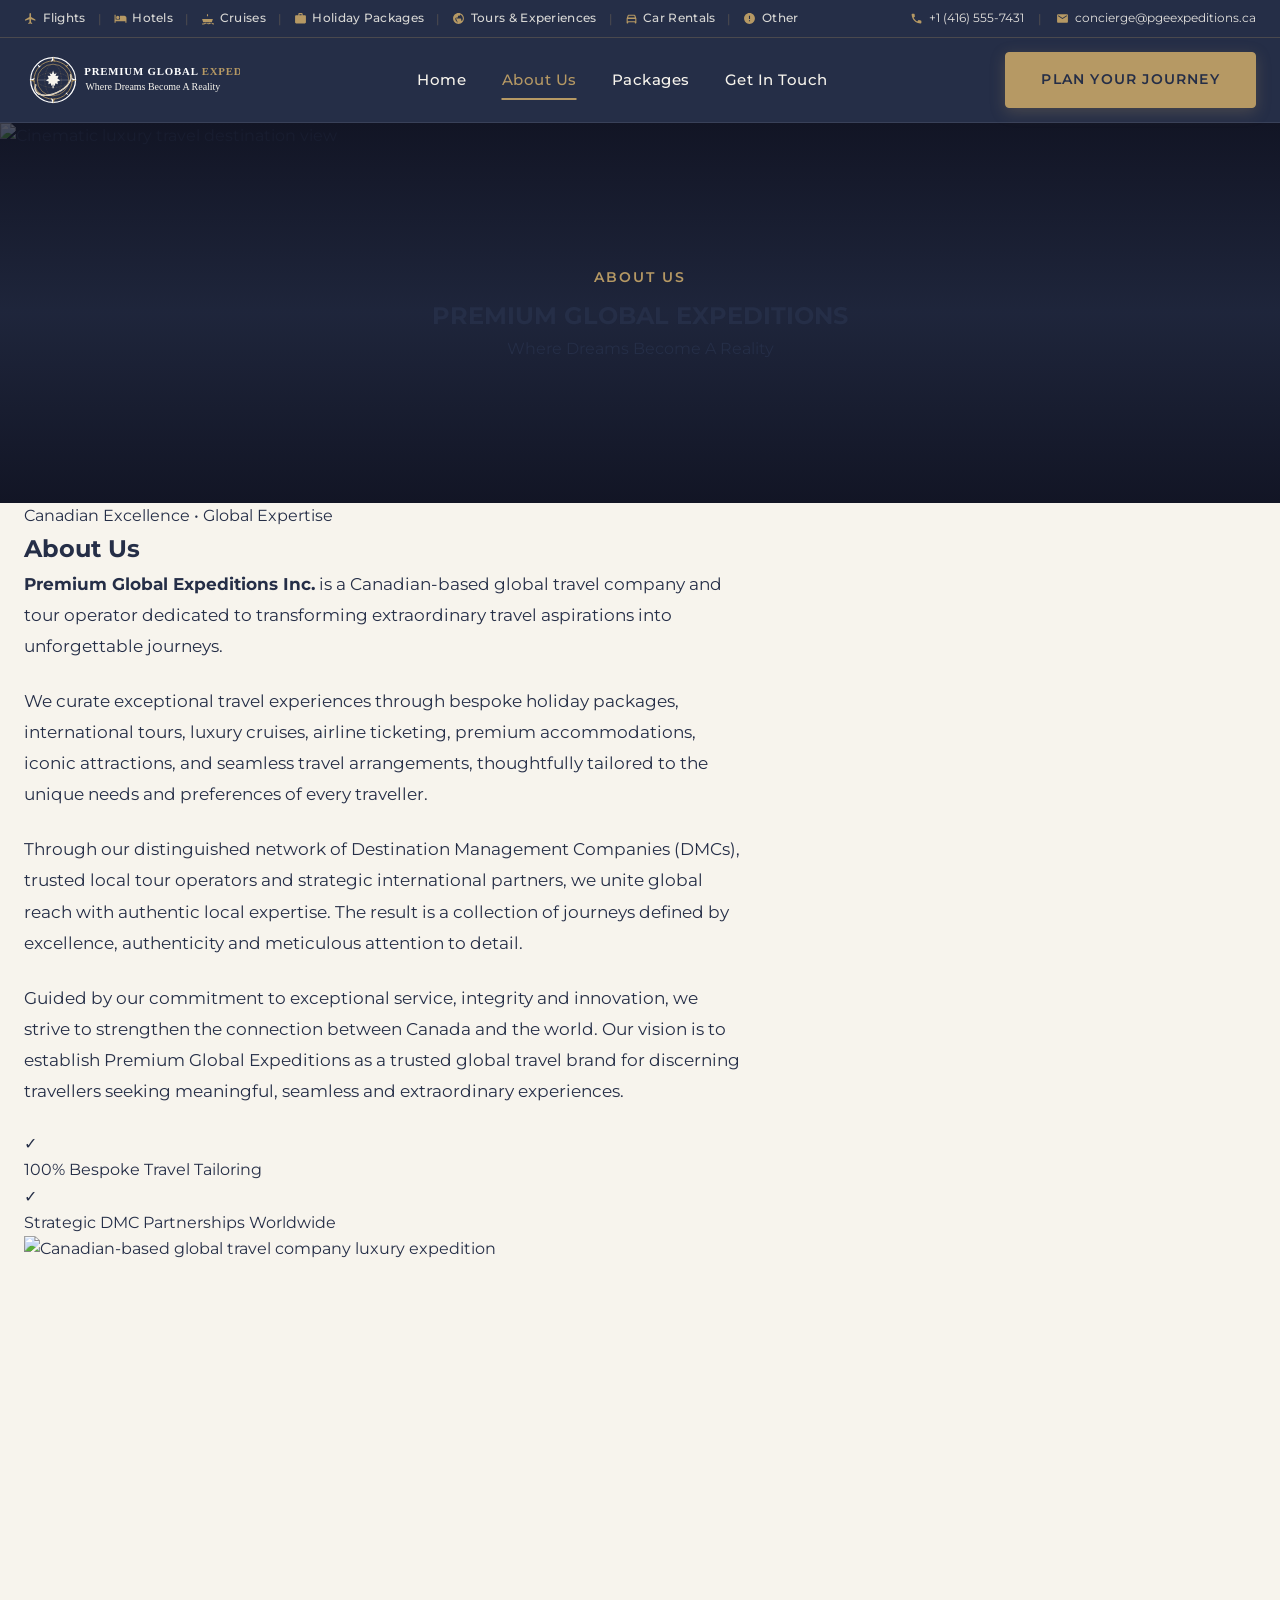
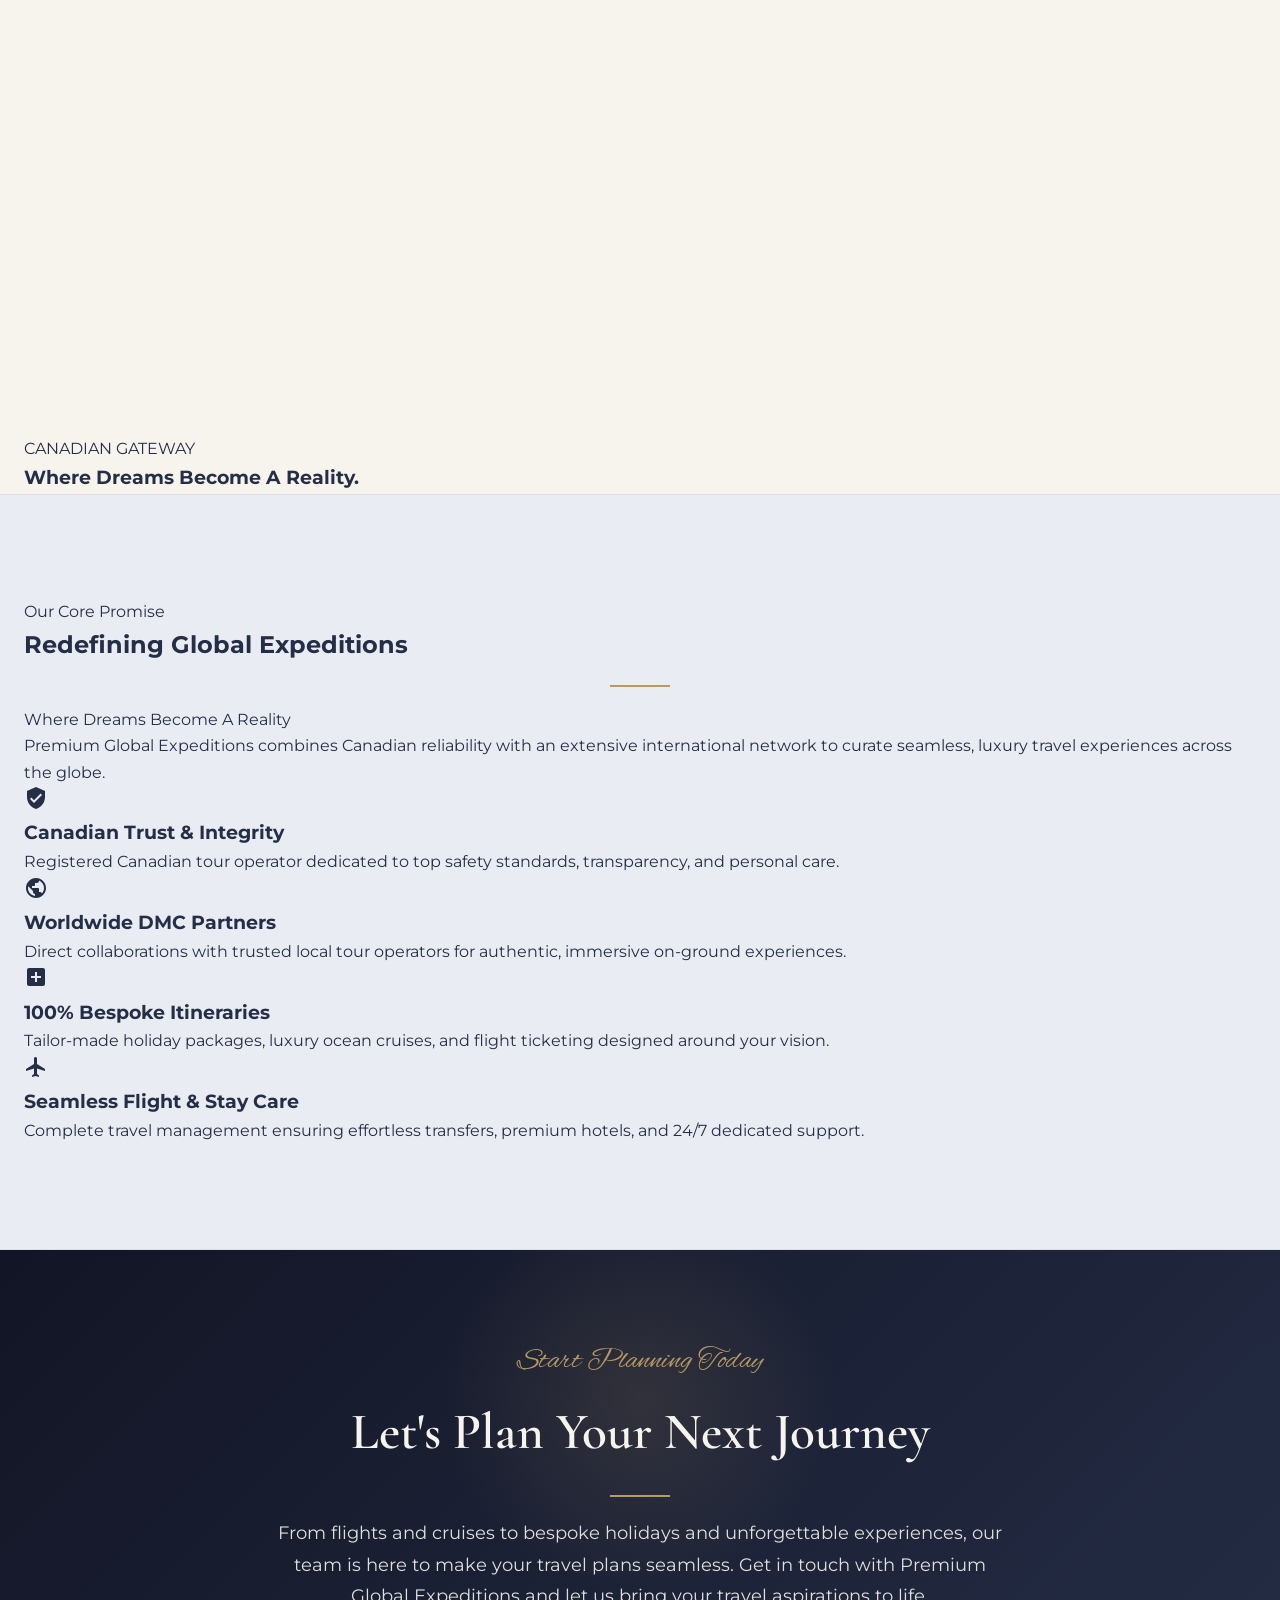
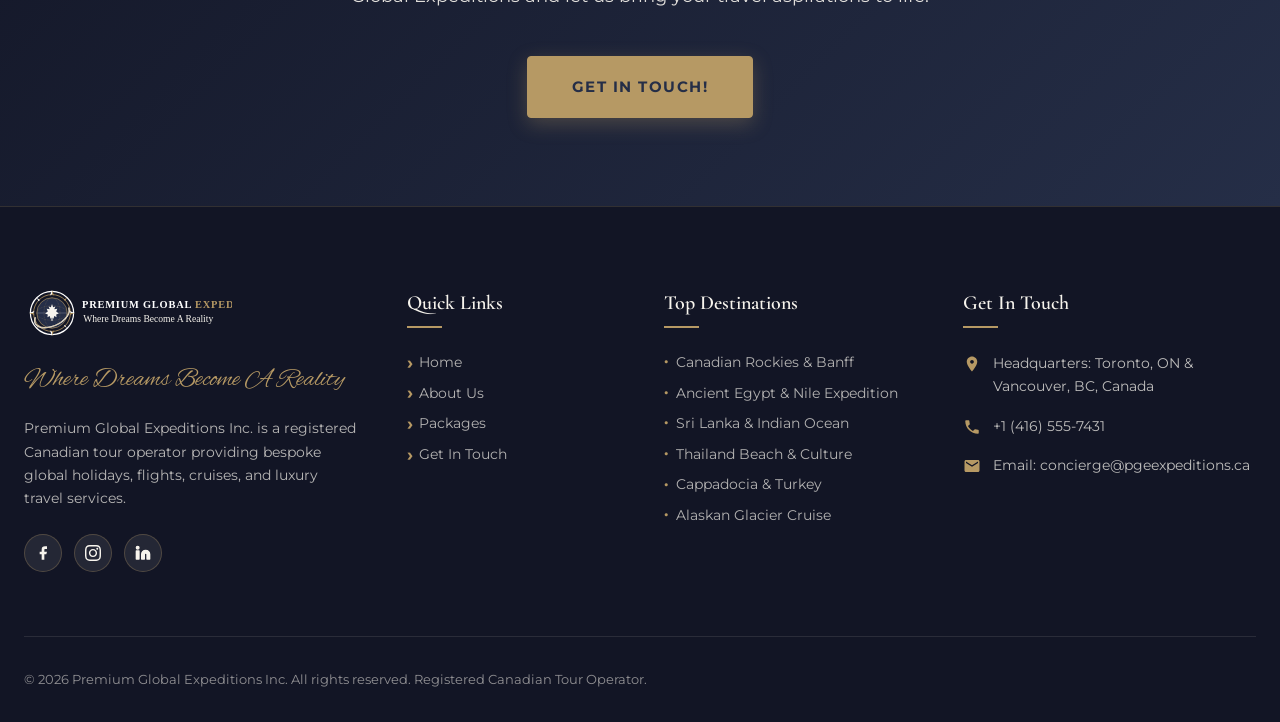
==== commit fa4f53a2: "Add About page and update website" ====
--- a/about.html
+++ b/about.html
@@ -112,7 +112,7 @@
 
       <!-- LOGO -->
       <a href="index.html" class="brand-logo-wrap" aria-label="Premium Global Expeditions Home">
-        <img src="assets/pge-logo-full-dark.svg" alt="Premium Global Expeditions Inc." class="brand-logo-img">
+        <img src="assets/pge-logo-full-dark.svg" alt="Premium Global Expeditions Inc." class="brand-logo-img" width="220" height="55">
       </a>
 
       <!-- MAIN NAVIGATION MENU -->
@@ -142,7 +142,7 @@
          ========================================================================== -->
     <section class="subpage-hero-section" id="about-hero">
       <img src="https://images.unsplash.com/photo-1488646953014-85cb44e25828?auto=format&fit=crop&w=1920&q=80"
-        alt="Cinematic luxury travel destination view" class="subpage-hero-bg">
+        alt="Cinematic luxury travel destination view" class="subpage-hero-bg" width="1920" height="1080" fetchpriority="high">
       <div class="hero-overlay"></div>
 
       <div class="container hero-container" style="position: relative; z-index: 3;">
@@ -199,13 +199,13 @@
           <div class="about-intro-media">
             <div class="media-frame">
               <img src="https://images.unsplash.com/photo-1530789253388-582c481c54b0?auto=format&fit=crop&w=1200&q=80"
-                alt="Canadian-based global travel company luxury expedition">
+                alt="Canadian-based global travel company luxury expedition" width="1200" height="800" loading="lazy">
             </div>
             
             <!-- Floating Accent Badge -->
             <div class="media-floating-badge">
               <span class="badge-tag">CANADIAN GATEWAY</span>
-              <p class="badge-title">Where Dreams Become A Reality.</p>
+              <h3 class="badge-title">Where Dreams Become A Reality.</h3>
             </div>
           </div>
 
@@ -214,106 +214,90 @@
     </section>
 
     <!-- ==========================================================================
-         SECTION 5: BRAND PILLARS SECTION (Cloud Mist background)
+         SECTION 5: BRAND PROMISES SECTION (Cloud Mist Background)
          ========================================================================== -->
-    <section class="section brand-pillars-section" id="pillars" style="background-color: var(--color-cloud-mist);">
+    <section class="promises-section" id="promises" style="background-color: var(--color-cloud-mist); padding: 6.5rem 0; border-top: 1px solid rgba(44, 64, 88, 0.08); border-bottom: 1px solid rgba(44, 64, 88, 0.08);">
       <div class="container">
-        <div class="section-header text-center" style="max-width: 650px; margin: 0 auto 3.5rem; text-align: center;">
-          <h2 class="section-heading">The Pillars of PGE</h2>
-          <p class="section-subheading">Our core foundation built upon Canadian trust and global reach</p>
-          <div class="section-divider-line" style="margin: 1.25rem auto 0; background-color: var(--color-gold); width: 60px; height: 3px;"></div>
-        </div>
-
-        <div class="grid grid-3 gap-3">
-          <!-- Pillar 1: PREMIUM -->
-          <div class="pillar-card">
-            <span class="pillar-num">01 / CORE VALUE</span>
-            <div class="pillar-icon-box">
-              <svg viewBox="0 0 24 24" width="28" height="28" fill="currentColor">
-                <path d="M5 16L3 5l5.5 5L12 4l3.5 6L21 5l-2 11H5zm14 3c0 .55-.45 1-1 1H6c-.55 0-1-.45-1-1v-1h14v1z"/>
-              </svg>
-            </div>
-            <h3 class="pillar-title">PREMIUM</h3>
-            <p class="pillar-desc">Refined &bull; Attentive &bull; Considered</p>
-          </div>
-
-          <!-- Pillar 2: GLOBAL -->
-          <div class="pillar-card">
-            <span class="pillar-num">02 / GLOBAL REACH</span>
-            <div class="pillar-icon-box">
-              <svg viewBox="0 0 24 24" width="28" height="28" fill="currentColor">
+        
+        <!-- SECTION HEADER -->
+        <div class="promises-header">
+          <div class="promise-script-eyebrow">Our Core Promise</div>
+          <h2 class="promise-main-heading">Redefining Global Expeditions</h2>
+          <hr class="gold-rule center promise-rule">
+          <div class="promise-script-tagline">Where Dreams Become A Reality</div>
+          <p class="promise-subheading">
+            Premium Global Expeditions combines Canadian reliability with an extensive international network to curate seamless, luxury travel experiences across the globe.
+          </p>
+        </div>
+
+        <!-- 4 CORE BRAND PROMISES GRID -->
+        <div class="promises-grid">
+          
+          <!-- Card 1 -->
+          <div class="promise-card">
+            <div class="promise-icon-box">
+              <svg viewBox="0 0 24 24" width="24" height="24" fill="currentColor">
+                <path d="M12 1L3 5v6c0 5.55 3.84 10.74 9 12 5.16-1.26 9-6.45 9-12V5l-9-4zm-2 16l-4-4 1.41-1.41L10 14.17l6.59-6.59L18 9l-8 8z"/>
+              </svg>
+            </div>
+            <h3 class="promise-title">Canadian Trust &amp; Integrity</h3>
+            <p class="promise-desc">Registered Canadian tour operator dedicated to top safety standards, transparency, and personal care.</p>
+          </div>
+
+          <!-- Card 2 -->
+          <div class="promise-card">
+            <div class="promise-icon-box">
+              <svg viewBox="0 0 24 24" width="24" height="24" fill="currentColor">
                 <path d="M12 2C6.48 2 2 6.48 2 12s4.48 10 10 10 10-4.48 10-10S17.52 2 12 2zm-1 17.93c-3.95-.49-7-3.85-7-7.93 0-.62.08-1.21.21-1.79L9 15v1c0 1.1.9 2 2 2v1.93zm6.9-2.54c-.26-.81-1-1.39-1.9-1.39h-1v-3c0-.55-.45-1-1-1H8v-2h2c.55 0 1-.45 1-1V7h2c1.1 0 2-.9 2-2v-.41c2.93 1.19 5 4.06 5 7.41 0 2.08-.8 3.97-2.1 5.39z"/>
               </svg>
             </div>
-            <h3 class="pillar-title">GLOBAL</h3>
-            <p class="pillar-desc">Connected &bull; Knowledgeable &bull; Borderless</p>
-          </div>
-
-          <!-- Pillar 3: EXPEDITIONS -->
-          <div class="pillar-card">
-            <span class="pillar-num">03 / EXPERIENCE</span>
-            <div class="pillar-icon-box">
-              <svg viewBox="0 0 24 24" width="28" height="28" fill="currentColor">
-                <path d="M12 2C6.48 2 2 6.48 2 12s4.48 10 10 10 10-4.48 10-10S17.52 2 12 2zm0 18c-4.41 0-8-3.59-8-8s3.59-8 8-8 8 3.59 8 8-3.59 8-8 8zm-1-13l-2 6 6 2-2-6-2-2z"/>
-              </svg>
-            </div>
-            <h3 class="pillar-title">EXPEDITIONS</h3>
-            <p class="pillar-desc">Curious &bull; Purposeful &bull; Memorable</p>
-          </div>
-        </div>
+            <h3 class="promise-title">Worldwide DMC Partners</h3>
+            <p class="promise-desc">Direct collaborations with trusted local tour operators for authentic, immersive on-ground experiences.</p>
+          </div>
+
+          <!-- Card 3 -->
+          <div class="promise-card">
+            <div class="promise-icon-box">
+              <svg viewBox="0 0 24 24" width="24" height="24" fill="currentColor">
+                <path d="M19 3H5c-1.1 0-2 .9-2 2v14c0 1.1.9 2 2 2h14c1.1 0 2-.9 2-2V5c0-1.1-.9-2-2-2zm-2 10h-4v4h-2v-4H7v-2h4V7h2v4h4v2z"/>
+              </svg>
+            </div>
+            <h3 class="promise-title">100% Bespoke Itineraries</h3>
+            <p class="promise-desc">Tailor-made holiday packages, luxury ocean cruises, and flight ticketing designed around your vision.</p>
+          </div>
+
+          <!-- Card 4 -->
+          <div class="promise-card">
+            <div class="promise-icon-box">
+              <svg viewBox="0 0 24 24" width="24" height="24" fill="currentColor">
+                <path d="M21 16v-2l-8-5V3.5c0-.83-.67-1.5-1.5-1.5S10 2.67 10 3.5V9l-8 5v2l8-2.5V19l-2 1.5V22l3.5-1 3.5 1v-1.5L13 19v-5.5l8 2.5z"/>
+              </svg>
+            </div>
+            <h3 class="promise-title">Seamless Flight &amp; Stay Care</h3>
+            <p class="promise-desc">Complete travel management ensuring effortless transfers, premium hotels, and 24/7 dedicated support.</p>
+          </div>
+
+        </div>
+
       </div>
     </section>
 
     <!-- ==========================================================================
-         SECTION 6: BRAND STATEMENT / QUOTE SECTION (Navy background)
-         ========================================================================== -->
-    <section class="brand-quote-section" id="quote">
-      <div class="container">
-        <div class="quote-box">
-          <div class="section-divider-line" style="margin: 0 auto 2rem; background-color: var(--color-gold); width: 80px; height: 2px;"></div>
-          <h2 class="quote-title">Premium Global Expeditions</h2>
-          <span class="quote-tagline-script">~ Where Dreams Become a Reality. ~</span>
-          <div class="section-divider-line" style="margin: 2rem auto 0; background-color: var(--color-gold); width: 80px; height: 2px;"></div>
-        </div>
-      </div>
-    </section>
-
-    <!-- ==========================================================================
-         SECTION 7: QUICK STATS STRIP (Identical to Home Page)
-         ========================================================================== -->
-    <section class="stats-section" id="stats-section">
-      <div class="container stats-inner">
-        <div class="stats-grid">
-          <div class="stat-card">
-            <div class="stat-number" data-target="15">0</div>
-            <div class="stat-label">Years of Trusted Service</div>
-          </div>
-          <div class="stat-card">
-            <div class="stat-number" data-target="85">0</div>
-            <div class="stat-label">Destinations Curated</div>
-          </div>
-          <div class="stat-card">
-            <div class="stat-number" data-target="12500">0</div>
-            <div class="stat-label">Happy Travellers</div>
-          </div>
-          <div class="stat-card">
-            <div class="stat-number" data-target="250">0</div>
-            <div class="stat-label">DMC Partners Worldwide</div>
-          </div>
-        </div>
-      </div>
-    </section>
-
-    <!-- ==========================================================================
-         SECTION 8: CALL-TO-ACTION SECTION (Identical to Home Page)
+         SECTION 7: CALL-TO-ACTION SECTION
          ========================================================================== -->
     <section class="cta-section" id="cta-section">
-      <div class="container cta-inner">
-        <h2 class="cta-heading">Let's Plan Your Next Journey</h2>
-        <p class="cta-description">From flights and cruises to bespoke holidays and unforgettable experiences, our team is
-          here to make your travel plans seamless. Get in touch with Premium Global Expeditions and let us bring your
-          travel aspirations to life.</p>
-        <a href="#cta-section" class="btn-primary btn-large">Get In Touch!</a>
+      <div class="container">
+        <div class="cta-box">
+          <span class="section-tagline" style="color: var(--color-gold);">Start Planning Today</span>
+          <h2 class="cta-title">Let's Plan Your Next Journey</h2>
+          <hr class="gold-rule center">
+          <p class="cta-desc">
+            From flights and cruises to bespoke holidays and unforgettable experiences, our team is here to make your
+            travel plans seamless. Get in touch with Premium Global Expeditions and let us bring your travel aspirations
+            to life.
+          </p>
+          <a href="index.html#flight-inquiry-form" class="btn-primary">Get In Touch!</a>
+        </div>
       </div>
     </section>
   </main>
@@ -328,7 +312,7 @@
 
         <!-- COLUMN 1: BRAND LOGO & TAGLINE -->
         <div class="footer-brand-col">
-          <img src="assets/pge-logo-full-dark.svg" alt="Premium Global Expeditions" class="footer-logo">
+          <img src="assets/pge-logo-full-dark.svg" alt="Premium Global Expeditions" class="footer-logo" width="220" height="55" loading="lazy">
           <div class="footer-tagline-script">Where Dreams Become A Reality</div>
           <p class="footer-about-text">
             Premium Global Expeditions Inc. is a registered Canadian tour operator providing bespoke global holidays,
@@ -360,7 +344,7 @@
 
         <!-- COLUMN 2: QUICK LINKS -->
         <div class="footer-links-col">
-          <h4 class="footer-title">Quick Links</h4>
+          <h3 class="footer-title">Quick Links</h3>
           <ul class="footer-links-list">
             <li><a href="index.html"><span class="footer-link-arrow">&rsaquo;</span> Home</a></li>
             <li><a href="about.html"><span class="footer-link-arrow">&rsaquo;</span> About Us</a></li>
@@ -371,7 +355,7 @@
 
         <!-- COLUMN 3: TOP DESTINATIONS -->
         <div class="footer-links-col">
-          <h4 class="footer-title">Top Destinations</h4>
+          <h3 class="footer-title">Top Destinations</h3>
           <ul class="footer-links-list">
             <li><a href="index.html#travel-categories" class="footer-dest-link"><span class="footer-link-pin">&#9679;</span> Canadian Rockies &amp; Banff</a></li>
             <li><a href="index.html#travel-categories" class="footer-dest-link"><span class="footer-link-pin">&#9679;</span> Ancient Egypt &amp; Nile Expedition</a></li>
@@ -384,7 +368,7 @@
 
         <!-- COLUMN 4: CANADIAN CONTACT INFO -->
         <div class="footer-contact-col">
-          <h4 class="footer-title">Get In Touch</h4>
+          <h3 class="footer-title">Get In Touch</h3>
           <ul class="footer-contact-info">
             <li>
               <svg viewBox="0 0 24 24">
--- a/style.css
+++ b/style.css
@@ -1164,7 +1164,7 @@
 .cta-section {
   background: linear-gradient(135deg, var(--color-midnight) 0%, var(--color-navy) 100%);
   color: var(--color-ivory);
-  padding: 6.5rem 0;
+  padding: 5.5rem 1.5rem;
   text-align: center;
   position: relative;
   overflow: hidden;
@@ -1176,9 +1176,9 @@
   top: -50px;
   left: 50%;
   transform: translateX(-50%);
-  width: 300px;
-  height: 300px;
-  background: radial-gradient(circle, rgba(182, 153, 100, 0.12) 0%, transparent 70%);
+  width: 400px;
+  height: 400px;
+  background: radial-gradient(circle, rgba(182, 153, 100, 0.15) 0%, transparent 70%);
   pointer-events: none;
 }
 
@@ -1198,10 +1198,31 @@
 }
 
 .cta-desc {
-  font-size: 1.08rem;
-  color: rgba(247, 244, 237, 0.88);
+  font-size: 1.1rem;
+  color: rgba(247, 244, 237, 0.9);
   line-height: 1.8;
-  margin-bottom: 2.5rem;
+  margin-bottom: 2.25rem;
+  max-width: 740px;
+  margin-left: auto;
+  margin-right: auto;
+}
+
+.cta-box .btn-primary {
+  display: inline-flex;
+  align-items: center;
+  justify-content: center;
+  padding: 1.1rem 2.75rem;
+  font-size: 0.95rem;
+  font-weight: 700;
+  letter-spacing: 1.5px;
+  margin-top: 0.5rem;
+  box-shadow: 0 6px 20px rgba(182, 153, 100, 0.3);
+  transition: all 0.35s cubic-bezier(0.16, 1, 0.3, 1);
+}
+
+.cta-box .btn-primary:hover {
+  transform: translateY(-3px) scale(1.02);
+  box-shadow: 0 10px 30px rgba(182, 153, 100, 0.45);
 }
 
 /* --------------------------------------------------------------------------
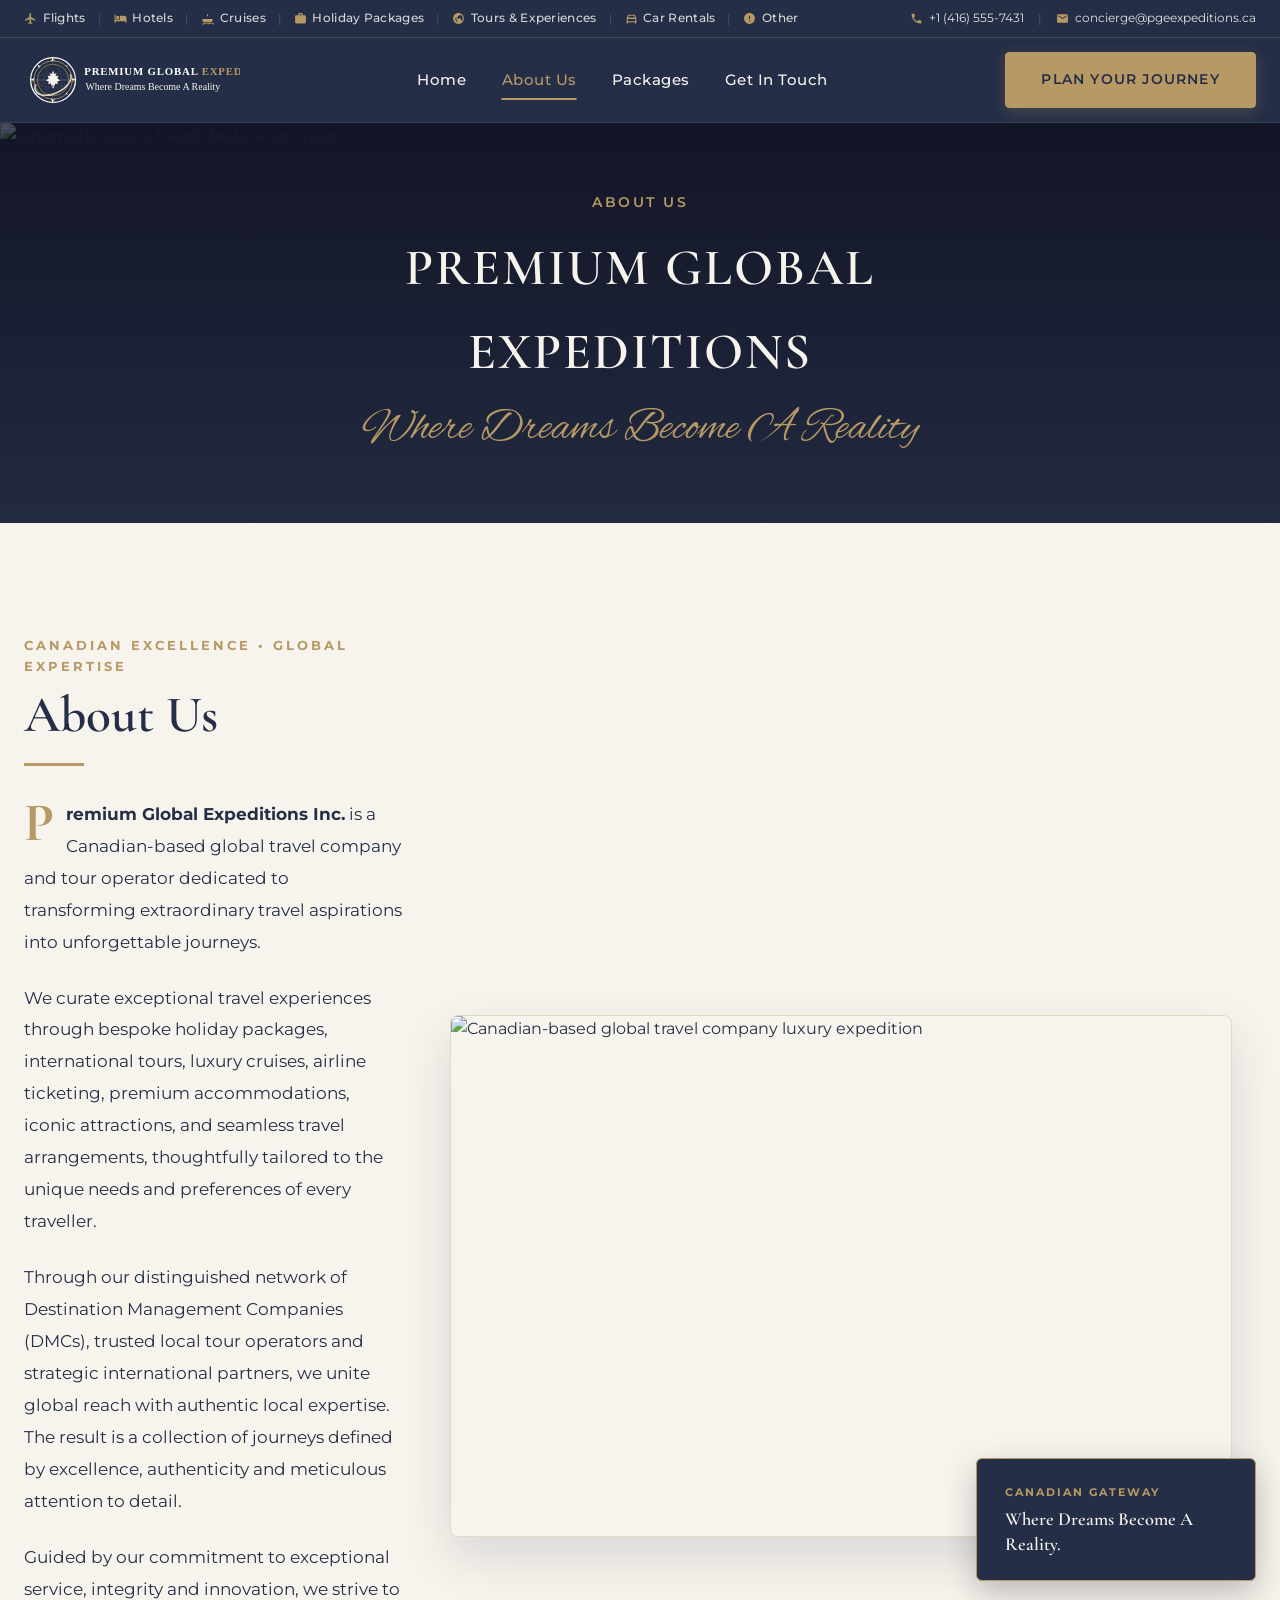
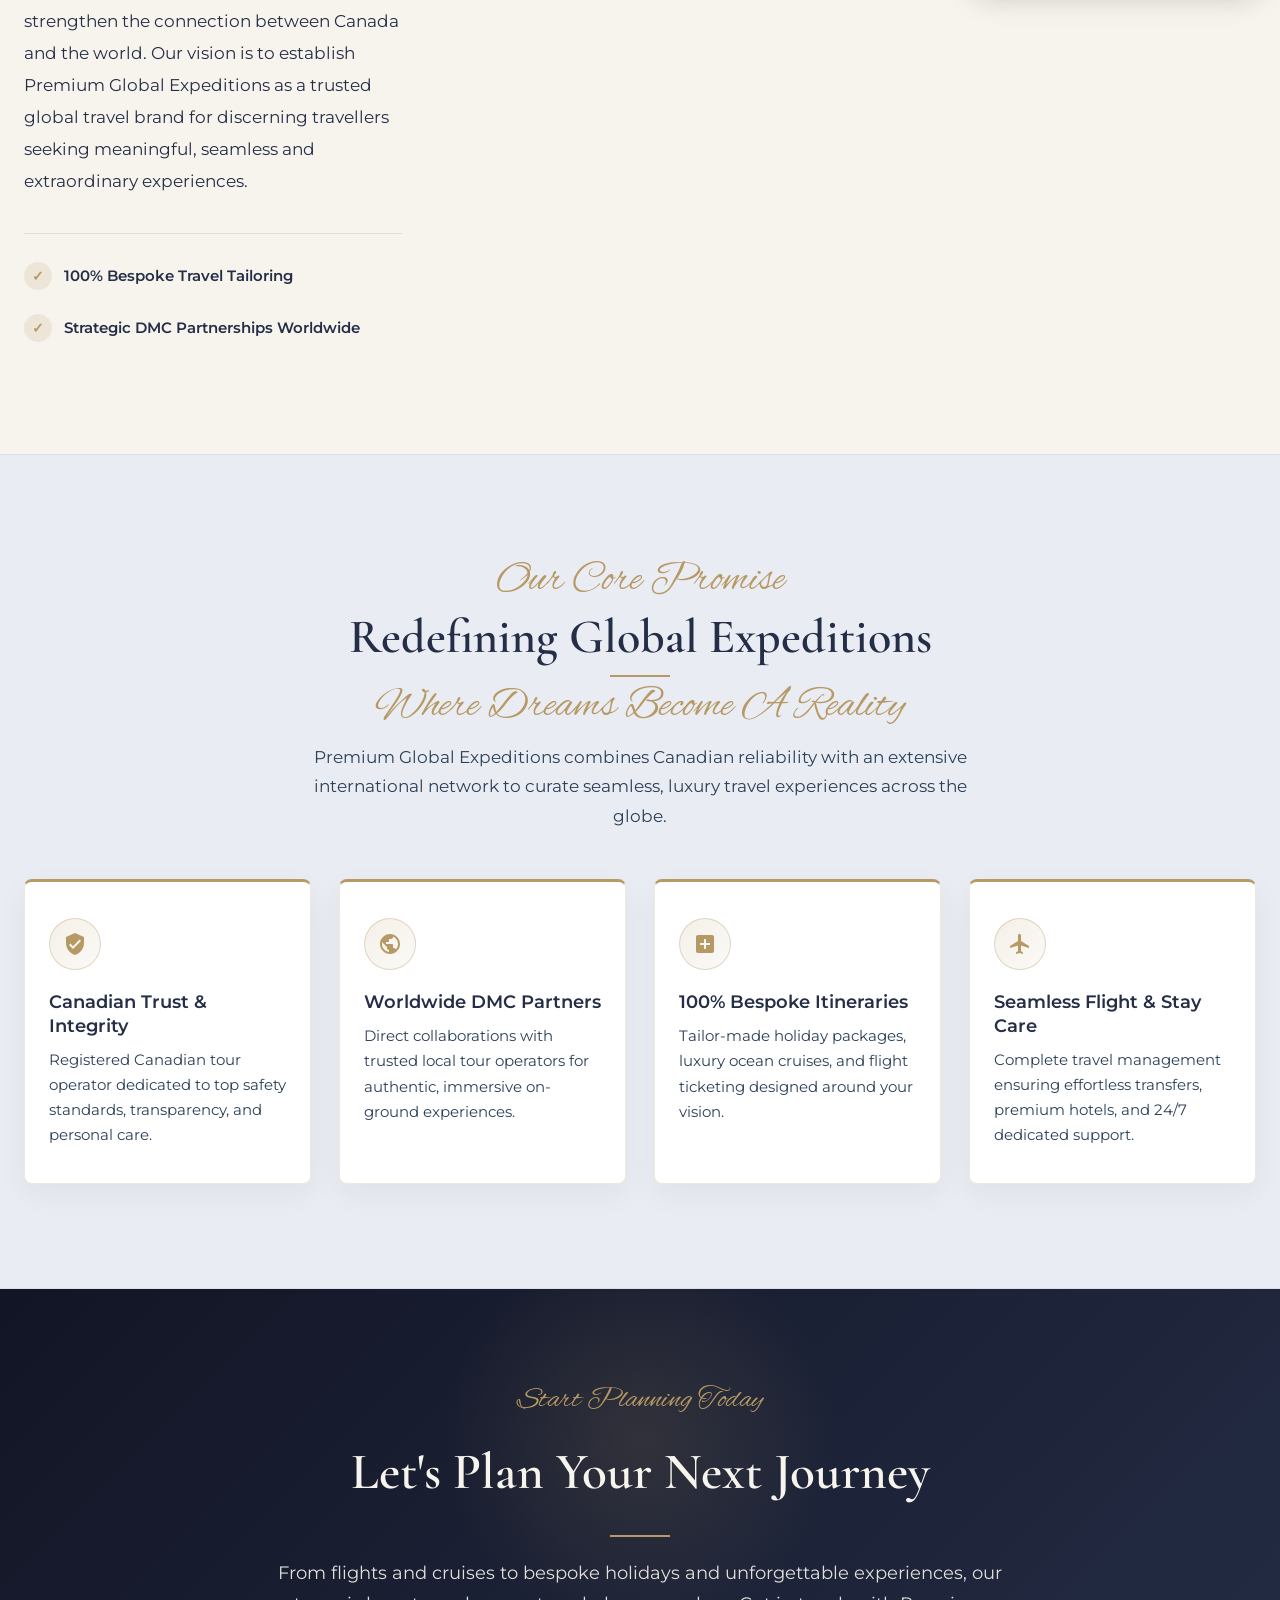
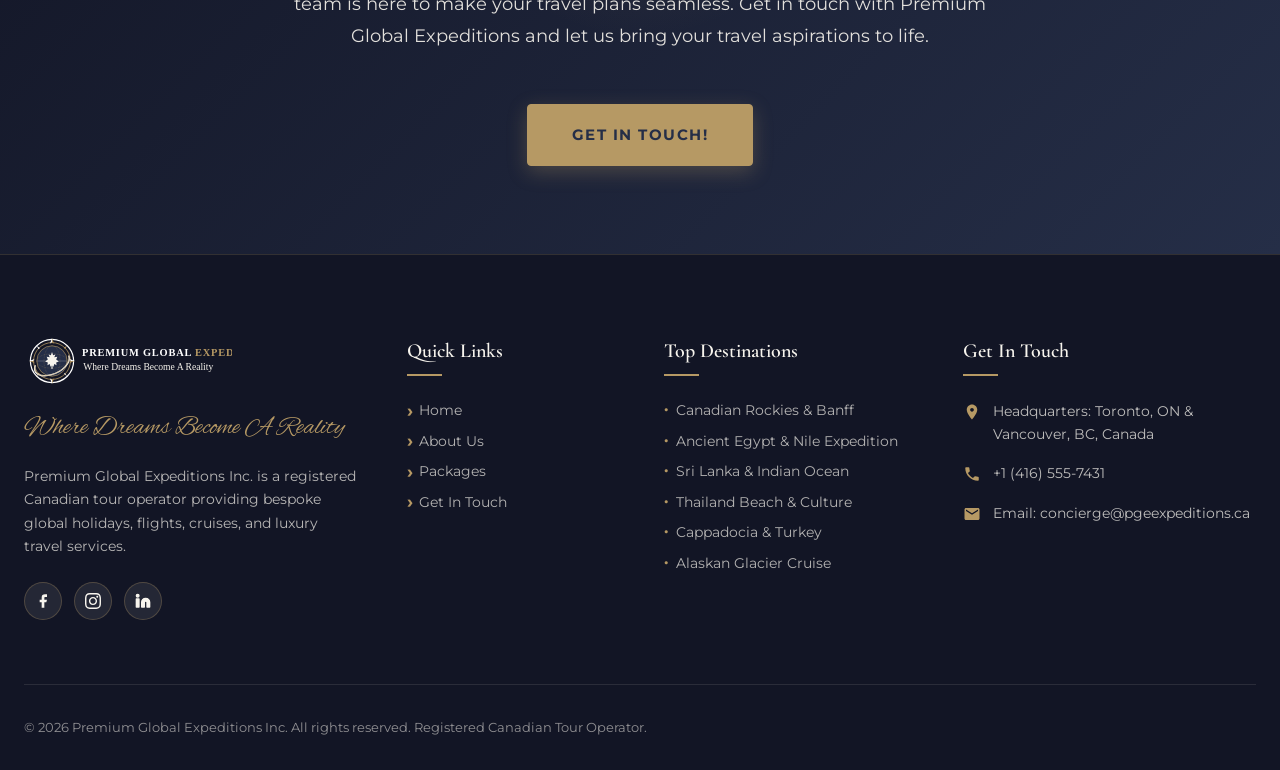
==== commit f8698ac8: "packages" ====
--- a/about.html
+++ b/about.html
@@ -12,7 +12,7 @@
   <link rel="preconnect" href="https://fonts.googleapis.com">
   <link rel="preconnect" href="https://fonts.gstatic.com" crossorigin>
   <link
-    href="https://fonts.googleapis.com/css2?family=Alex+Brush&family=Cormorant+Garamond:ital,wght@0,400;0,500;0,600;0,700;1,400&family=Montserrat:wght@300;400;500;600;700&display=swap"
+    href="https://fonts.googleapis.com/css2?family=Alex+Brush&family=Cormorant+Garamond:ital,wght@0,500;0,600;0,700;1,500;1,600&family=Montserrat:wght@400;500;600;700&display=swap"
     rel="stylesheet">
 
   <!-- Master Brand Stylesheet & Dedicated About Stylesheet -->
@@ -119,7 +119,7 @@
       <nav class="nav-menu" id="mainNavMenu" aria-label="Primary Navigation">
         <a href="index.html" class="nav-link">Home</a>
         <a href="about.html" class="nav-link active">About Us</a>
-        <a href="index.html#travel-categories" class="nav-link">Packages</a>
+        <a href="packages.html" class="nav-link">Packages</a>
         <a href="#cta-section" class="nav-link">Get In Touch</a>
       </nav>
 
@@ -348,7 +348,7 @@
           <ul class="footer-links-list">
             <li><a href="index.html"><span class="footer-link-arrow">&rsaquo;</span> Home</a></li>
             <li><a href="about.html"><span class="footer-link-arrow">&rsaquo;</span> About Us</a></li>
-            <li><a href="index.html#travel-categories"><span class="footer-link-arrow">&rsaquo;</span> Packages</a></li>
+            <li><a href="packages.html"><span class="footer-link-arrow">&rsaquo;</span> Packages</a></li>
             <li><a href="#cta-section"><span class="footer-link-arrow">&rsaquo;</span> Get In Touch</a></li>
           </ul>
         </div>
--- a/style.css
+++ b/style.css
@@ -876,7 +876,8 @@
   max-width: 100%;
 }
 
-.subgroup-select-filter {
+.subgroup-select-filter,
+.pkg-section-filter {
   appearance: none;
   -webkit-appearance: none;
   -moz-appearance: none;
@@ -896,14 +897,17 @@
 }
 
 .subgroup-select-filter:hover,
-.subgroup-select-filter:focus {
+.subgroup-select-filter:focus,
+.pkg-section-filter:hover,
+.pkg-section-filter:focus {
   outline: none;
   background-color: var(--color-midnight);
   border-color: var(--color-gold-hover);
   box-shadow: 0 6px 20px rgba(182, 153, 100, 0.3);
 }
 
-.subgroup-select-filter option {
+.subgroup-select-filter option,
+.pkg-section-filter option {
   background-color: var(--color-navy);
   color: var(--color-ivory);
   font-weight: 500;
@@ -1182,32 +1186,35 @@
   pointer-events: none;
 }
 
-.cta-box {
+.cta-box,
+.cta-inner {
   max-width: 820px;
   margin: 0 auto;
   position: relative;
   z-index: 2;
 }
 
-.cta-title {
+.cta-title,
+.cta-heading {
   font-family: var(--font-display);
   font-size: clamp(2.2rem, 4vw, 3.2rem);
   font-weight: 600;
   color: var(--color-ivory);
-  margin-bottom: 1rem;
-}
-
-.cta-desc {
+  margin-bottom: 1.25rem;
+}
+
+.cta-desc,
+.cta-description {
   font-size: 1.1rem;
   color: rgba(247, 244, 237, 0.9);
   line-height: 1.8;
-  margin-bottom: 2.25rem;
+  margin-bottom: 2.5rem;
   max-width: 740px;
   margin-left: auto;
   margin-right: auto;
 }
 
-.cta-box .btn-primary {
+.cta-section .btn-primary {
   display: inline-flex;
   align-items: center;
   justify-content: center;
@@ -1215,12 +1222,12 @@
   font-size: 0.95rem;
   font-weight: 700;
   letter-spacing: 1.5px;
-  margin-top: 0.5rem;
+  margin-top: 0.75rem;
   box-shadow: 0 6px 20px rgba(182, 153, 100, 0.3);
   transition: all 0.35s cubic-bezier(0.16, 1, 0.3, 1);
 }
 
-.cta-box .btn-primary:hover {
+.cta-section .btn-primary:hover {
   transform: translateY(-3px) scale(1.02);
   box-shadow: 0 10px 30px rgba(182, 153, 100, 0.45);
 }
--- a/about.css
+++ b/about.css
@@ -0,0 +1,626 @@
+/* ==========================================================================
+   PREMIUM GLOBAL EXPEDITIONS INC. (PGE) - ABOUT US PAGE STYLESHEET
+   File: about.css
+   Brand Guide 2026 Compliant | Expedition Navy #252E47 | Heritage Gold #B69964
+   ========================================================================== */
+
+/* --------------------------------------------------------------------------
+   1. UTILITY LAYOUT & GRID SYSTEM (FOR ABOUT PAGE)
+   -------------------------------------------------------------------------- */
+.grid {
+  display: grid;
+  width: 100%;
+}
+
+.grid-2 {
+  grid-template-columns: 1.1fr 0.9fr;
+}
+
+.grid-3 {
+  grid-template-columns: repeat(3, 1fr);
+}
+
+.gap-3 {
+  gap: 2rem;
+}
+
+.gap-4 {
+  gap: 3rem;
+}
+
+.align-center {
+  align-items: center;
+}
+
+.w-100 {
+  width: 100%;
+}
+
+/* --------------------------------------------------------------------------
+   2. SUB-PAGE HERO BANNER
+   -------------------------------------------------------------------------- */
+.subpage-hero-section {
+  position: relative;
+  width: 100%;
+  height: 400px;
+  min-height: 340px;
+  background-color: var(--color-midnight);
+  overflow: hidden;
+  display: flex;
+  align-items: center;
+  justify-content: center;
+}
+
+.subpage-hero-bg {
+  position: absolute;
+  top: 0;
+  left: 0;
+  width: 100%;
+  height: 100%;
+  object-fit: cover;
+  object-position: center;
+  z-index: 1;
+}
+
+.hero-overlay {
+  position: absolute;
+  top: 0;
+  left: 0;
+  width: 100%;
+  height: 100%;
+  background: linear-gradient(180deg, rgba(18, 21, 37, 0.75) 0%, rgba(37, 46, 71, 0.85) 100%);
+  z-index: 2;
+}
+
+.hero-breadcrumb {
+  font-family: var(--font-body);
+  font-size: 0.85rem;
+  font-weight: 600;
+  color: var(--color-gold);
+  text-transform: uppercase;
+  letter-spacing: 2.5px;
+  display: inline-block;
+  margin-bottom: 0.75rem;
+}
+
+.hero-title {
+  font-family: var(--font-display);
+  font-size: clamp(2rem, 4vw, 3.2rem);
+  font-weight: 600;
+  color: var(--color-ivory);
+  letter-spacing: 2px;
+  text-transform: uppercase;
+  margin-bottom: 0.5rem;
+}
+
+.hero-subtitle-script {
+  font-family: var(--font-script);
+  font-size: clamp(2rem, 3.8vw, 2.8rem);
+  color: var(--color-gold);
+  font-weight: 400;
+  line-height: 1.2;
+}
+
+/* --------------------------------------------------------------------------
+   3. ABOUT US INTRO SECTION (IVORY BACKGROUND)
+   -------------------------------------------------------------------------- */
+/* --------------------------------------------------------------------------
+   3. ABOUT US INTRO SECTION (IVORY BACKGROUND)
+   -------------------------------------------------------------------------- */
+.about-intro-section {
+  background-color: var(--color-ivory);
+  padding: 7rem 0;
+  position: relative;
+}
+
+.about-eyebrow {
+  font-family: var(--font-body);
+  font-size: 0.8rem;
+  font-weight: 700;
+  color: var(--color-gold);
+  text-transform: uppercase;
+  letter-spacing: 3px;
+  display: block;
+  margin-bottom: 0.5rem;
+}
+
+.about-intro-heading {
+  font-family: var(--font-display);
+  font-size: clamp(2.4rem, 4vw, 3.4rem);
+  font-weight: 600;
+  color: var(--color-navy);
+  margin-bottom: 1rem;
+  line-height: 1.2;
+}
+
+.heading-gold-accent {
+  width: 60px;
+  height: 3px;
+  background-color: var(--color-gold);
+  margin-bottom: 2rem;
+}
+
+.about-intro-copy {
+  max-width: 720px; /* ~65-75 characters per line optimal readability */
+}
+
+.about-intro-copy p {
+  font-family: var(--font-body);
+  font-size: 1.08rem;
+  line-height: 1.85;
+  color: var(--color-navy);
+  margin-bottom: 1.5rem;
+}
+
+.lead-paragraph::first-letter {
+  font-family: var(--font-display);
+  font-size: 3.4rem;
+  line-height: 0.85;
+  float: left;
+  margin-right: 0.75rem;
+  margin-top: 0.15rem;
+  color: var(--color-gold);
+  font-weight: 700;
+}
+
+.about-trust-highlights {
+  display: flex;
+  flex-wrap: wrap;
+  gap: 1.5rem;
+  margin-top: 2.25rem;
+  padding-top: 1.75rem;
+  border-top: 1px solid rgba(182, 153, 100, 0.25);
+}
+
+.trust-item {
+  display: flex;
+  align-items: center;
+  gap: 0.75rem;
+  font-family: var(--font-body);
+  font-weight: 600;
+  font-size: 0.95rem;
+  color: var(--color-navy);
+}
+
+.trust-icon-check {
+  width: 28px;
+  height: 28px;
+  background-color: rgba(182, 153, 100, 0.15);
+  border-radius: 50%;
+  display: flex;
+  align-items: center;
+  justify-content: center;
+  color: var(--color-gold);
+  font-size: 0.85rem;
+  flex-shrink: 0;
+}
+
+.about-intro-media {
+  position: relative;
+  padding-right: 1.5rem;
+  padding-bottom: 1.5rem;
+}
+
+.media-frame {
+  position: relative;
+  border-radius: 8px;
+  overflow: hidden;
+  box-shadow: 0 20px 48px rgba(37, 46, 71, 0.14);
+  border: 1px solid rgba(182, 153, 100, 0.3);
+}
+
+.media-frame img {
+  width: 100%;
+  height: 100%;
+  min-height: 520px;
+  object-fit: cover;
+  display: block;
+  transition: transform 0.7s cubic-bezier(0.16, 1, 0.3, 1);
+}
+
+.media-frame:hover img {
+  transform: scale(1.04);
+}
+
+.media-floating-badge {
+  position: absolute;
+  bottom: -20px;
+  right: 0;
+  background-color: var(--color-navy);
+  color: var(--color-ivory);
+  padding: 1.5rem 1.75rem;
+  border-radius: 6px;
+  border: 1px solid var(--color-gold);
+  box-shadow: 0 12px 32px rgba(18, 21, 37, 0.25);
+  max-width: 280px;
+  z-index: 4;
+}
+
+.badge-tag {
+  font-family: var(--font-body);
+  font-size: 0.7rem;
+  font-weight: 700;
+  color: var(--color-gold);
+  letter-spacing: 2px;
+  text-transform: uppercase;
+  display: block;
+  margin-bottom: 0.35rem;
+}
+
+.badge-title {
+  font-family: var(--font-display);
+  font-size: 1.15rem;
+  font-weight: 600;
+  color: var(--color-ivory);
+  line-height: 1.35;
+  margin: 0;
+}
+
+
+/* --------------------------------------------------------------------------
+   4. BRAND PILLARS SECTION (CLOUD MIST BACKGROUND)
+   -------------------------------------------------------------------------- */
+.brand-pillars-section {
+  background-color: var(--color-cloud-mist);
+  padding: 6.5rem 0;
+  border-top: 1px solid rgba(44, 64, 88, 0.08);
+  border-bottom: 1px solid rgba(44, 64, 88, 0.08);
+  position: relative;
+}
+
+.pillar-card {
+  background-color: #ffffff;
+  padding: 3.5rem 2.25rem 3rem;
+  border-radius: 6px;
+  border: 1px solid rgba(182, 153, 100, 0.2);
+  border-top: 4px solid var(--color-gold);
+  box-shadow: 0 10px 30px rgba(37, 46, 71, 0.06);
+  text-align: center;
+  position: relative;
+  transition: transform 0.4s cubic-bezier(0.16, 1, 0.3, 1), box-shadow 0.4s cubic-bezier(0.16, 1, 0.3, 1), border-color 0.4s ease;
+}
+
+.pillar-card:hover {
+  transform: translateY(-8px);
+  box-shadow: 0 22px 48px rgba(37, 46, 71, 0.14);
+  border-color: rgba(182, 153, 100, 0.6);
+}
+
+.pillar-num {
+  font-family: var(--font-body);
+  font-size: 0.75rem;
+  font-weight: 700;
+  color: var(--color-gold);
+  text-transform: uppercase;
+  letter-spacing: 2.5px;
+  display: block;
+  margin-bottom: 1.25rem;
+}
+
+.pillar-icon-box {
+  width: 64px;
+  height: 64px;
+  margin: 0 auto 1.75rem;
+  background: linear-gradient(135deg, rgba(182, 153, 100, 0.15) 0%, rgba(182, 153, 100, 0.05) 100%);
+  border: 1px solid rgba(182, 153, 100, 0.35);
+  border-radius: 50%;
+  display: flex;
+  align-items: center;
+  justify-content: center;
+  color: var(--color-gold);
+  transition: all 0.35s cubic-bezier(0.16, 1, 0.3, 1);
+}
+
+.pillar-card:hover .pillar-icon-box {
+  background: var(--color-gold);
+  color: var(--color-navy);
+  border-color: var(--color-gold);
+  transform: scale(1.08) rotate(5deg);
+}
+
+.pillar-title {
+  font-family: var(--font-display);
+  font-size: 2.1rem;
+  font-weight: 600;
+  color: var(--color-navy);
+  margin-bottom: 0.75rem;
+  letter-spacing: 2px;
+}
+
+.pillar-desc {
+  font-family: var(--font-body);
+  color: var(--color-slate);
+  font-weight: 500;
+  font-size: 1.05rem;
+  line-height: 1.6;
+  margin: 0;
+}
+
+.pillar-desc span {
+  display: inline-block;
+}
+
+
+/* --------------------------------------------------------------------------
+   5. BRAND PROMISES SECTION (LIGHT / CLOUD MIST BACKGROUND)
+   -------------------------------------------------------------------------- */
+.promises-header {
+  max-width: 780px;
+  margin: 0 auto 3rem;
+  text-align: center;
+}
+
+.promise-script-eyebrow {
+  font-family: var(--font-script);
+  font-size: clamp(1.8rem, 3.5vw, 2.6rem);
+  color: var(--color-gold);
+  font-weight: 400;
+  line-height: 1.1;
+  margin-bottom: 0.15rem;
+}
+
+.promise-main-heading {
+  font-family: var(--font-display);
+  font-size: clamp(2rem, 3.8vw, 3rem);
+  font-weight: 600;
+  color: var(--color-navy);
+  line-height: 1.25;
+  margin-top: 0;
+  margin-bottom: 0.4rem;
+}
+
+.gold-rule.center.promise-rule {
+  margin: 0.5rem auto 0.4rem;
+  width: 60px;
+  height: 2px;
+  background-color: var(--color-gold);
+  border: none;
+}
+
+.promise-script-tagline {
+  font-family: var(--font-script);
+  font-size: clamp(1.9rem, 3.6vw, 2.7rem);
+  color: var(--color-gold);
+  font-weight: 400;
+  line-height: 1.1;
+  margin-top: 0.2rem;
+  margin-bottom: 0.75rem;
+}
+
+.promise-subheading {
+  font-family: var(--font-body);
+  font-size: 1.05rem;
+  color: var(--color-slate);
+  line-height: 1.75;
+  margin: 0 auto;
+  max-width: 700px;
+}
+
+.promises-grid {
+  display: grid;
+  grid-template-columns: repeat(4, 1fr);
+  gap: 1.75rem;
+}
+
+.promise-card {
+  background-color: #ffffff;
+  padding: 2.25rem 1.5rem;
+  border-radius: 8px;
+  border: 1px solid rgba(182, 153, 100, 0.22);
+  border-top: 3.5px solid var(--color-gold);
+  box-shadow: 0 10px 30px rgba(37, 46, 71, 0.05);
+  transition: transform 0.35s cubic-bezier(0.16, 1, 0.3, 1), box-shadow 0.35s cubic-bezier(0.16, 1, 0.3, 1), border-color 0.35s ease;
+  display: flex;
+  flex-direction: column;
+  align-items: flex-start;
+}
+
+.promise-card:hover {
+  transform: translateY(-6px);
+  box-shadow: 0 20px 45px rgba(37, 46, 71, 0.12);
+  border-color: var(--color-gold);
+}
+
+.promise-icon-box {
+  width: 52px;
+  height: 52px;
+  background: linear-gradient(135deg, rgba(182, 153, 100, 0.15) 0%, rgba(182, 153, 100, 0.05) 100%);
+  border: 1px solid rgba(182, 153, 100, 0.35);
+  border-radius: 50%;
+  display: flex;
+  align-items: center;
+  justify-content: center;
+  color: var(--color-gold);
+  margin-bottom: 1.25rem;
+  transition: all 0.35s ease;
+}
+
+.promise-card:hover .promise-icon-box {
+  background: var(--color-gold);
+  color: var(--color-navy);
+  border-color: var(--color-gold);
+  transform: scale(1.06);
+}
+
+.promise-title {
+  font-family: var(--font-body);
+  font-size: 1.1rem;
+  font-weight: 600;
+  color: var(--color-navy);
+  margin-bottom: 0.6rem;
+  line-height: 1.35;
+}
+
+.promise-desc {
+  font-family: var(--font-body);
+  font-size: 0.95rem;
+  color: var(--color-slate);
+  line-height: 1.65;
+  margin: 0;
+}
+
+/* Performance & Rendering Acceleration */
+.media-frame img,
+.promise-card {
+  will-change: transform;
+}
+
+/* --------------------------------------------------------------------------
+   6. RESPONSIVE BREAKPOINTS & PAGE SPEED STYLES FOR ABOUT US PAGE
+   -------------------------------------------------------------------------- */
+
+/* Laptop / Medium Desktop (Max 1199px) */
+@media (max-width: 1199px) {
+  .promises-grid {
+    gap: 1.25rem;
+  }
+
+  .promise-card {
+    padding: 2rem 1.25rem;
+  }
+}
+
+/* Tablet (Max 991px) */
+@media (max-width: 991px) {
+  .grid-2 {
+    grid-template-columns: 1fr;
+  }
+  
+  .grid-3,
+  .promises-grid {
+    grid-template-columns: repeat(2, 1fr);
+    gap: 1.5rem;
+  }
+
+  .about-intro-copy {
+    max-width: 100%;
+  }
+
+  .about-intro-media {
+    margin-top: 1.5rem;
+    padding-right: 0;
+    padding-bottom: 0;
+  }
+
+  .media-frame img {
+    min-height: 360px;
+    height: 380px;
+  }
+
+  .media-floating-badge {
+    position: relative;
+    bottom: 0;
+    right: 0;
+    margin-top: -30px;
+    max-width: 90%;
+    margin-left: auto;
+  }
+
+  .subpage-hero-section {
+    height: 340px;
+  }
+}
+
+/* Mobile (Max 767px) */
+@media (max-width: 767px) {
+  .grid-3,
+  .promises-grid {
+    grid-template-columns: 1fr;
+    gap: 1.25rem;
+  }
+
+  .gap-4 {
+    gap: 2rem;
+  }
+
+  .about-intro-section,
+  .promises-section {
+    padding: 3.5rem 0 !important;
+  }
+
+  .about-intro-heading {
+    font-size: clamp(2rem, 5.5vw, 2.6rem);
+  }
+
+  .media-frame img {
+    min-height: 260px;
+    height: 300px;
+  }
+
+  .media-floating-badge {
+    position: relative;
+    margin-top: 1rem;
+    max-width: 100%;
+    padding: 1.25rem 1.5rem;
+  }
+
+  .promise-card {
+    padding: 1.75rem 1.25rem;
+  }
+
+  .promises-header {
+    margin-bottom: 2rem;
+  }
+
+  .promise-script-eyebrow {
+    font-size: clamp(1.6rem, 5vw, 2.2rem);
+    margin-bottom: 0.1rem;
+  }
+
+  .promise-main-heading {
+    font-size: clamp(1.75rem, 5.5vw, 2.4rem);
+    margin-bottom: 0.3rem;
+  }
+
+  .gold-rule.center.promise-rule {
+    margin: 0.35rem auto 0.3rem;
+  }
+
+  .promise-script-tagline {
+    font-size: clamp(1.6rem, 5vw, 2.2rem);
+    margin-top: 0.15rem;
+    margin-bottom: 0.6rem;
+  }
+
+  .promise-subheading {
+    font-size: 0.95rem;
+    line-height: 1.65;
+  }
+}
+
+/* Small Mobile (Max 480px) */
+@media (max-width: 480px) {
+  .subpage-hero-section {
+    height: 280px;
+    min-height: 260px;
+  }
+
+  .hero-title {
+    font-size: clamp(1.6rem, 6vw, 2.2rem);
+    letter-spacing: 1px;
+  }
+
+  .hero-breadcrumb {
+    font-size: 0.75rem;
+    letter-spacing: 2px;
+  }
+
+  .media-frame img {
+    height: 240px;
+    min-height: 220px;
+  }
+
+  .promise-card {
+    padding: 1.5rem 1rem;
+  }
+
+  .promise-icon-box {
+    width: 46px;
+    height: 46px;
+    margin-bottom: 1rem;
+  }
+
+  .promise-title {
+    font-size: 1.05rem;
+  }
+}
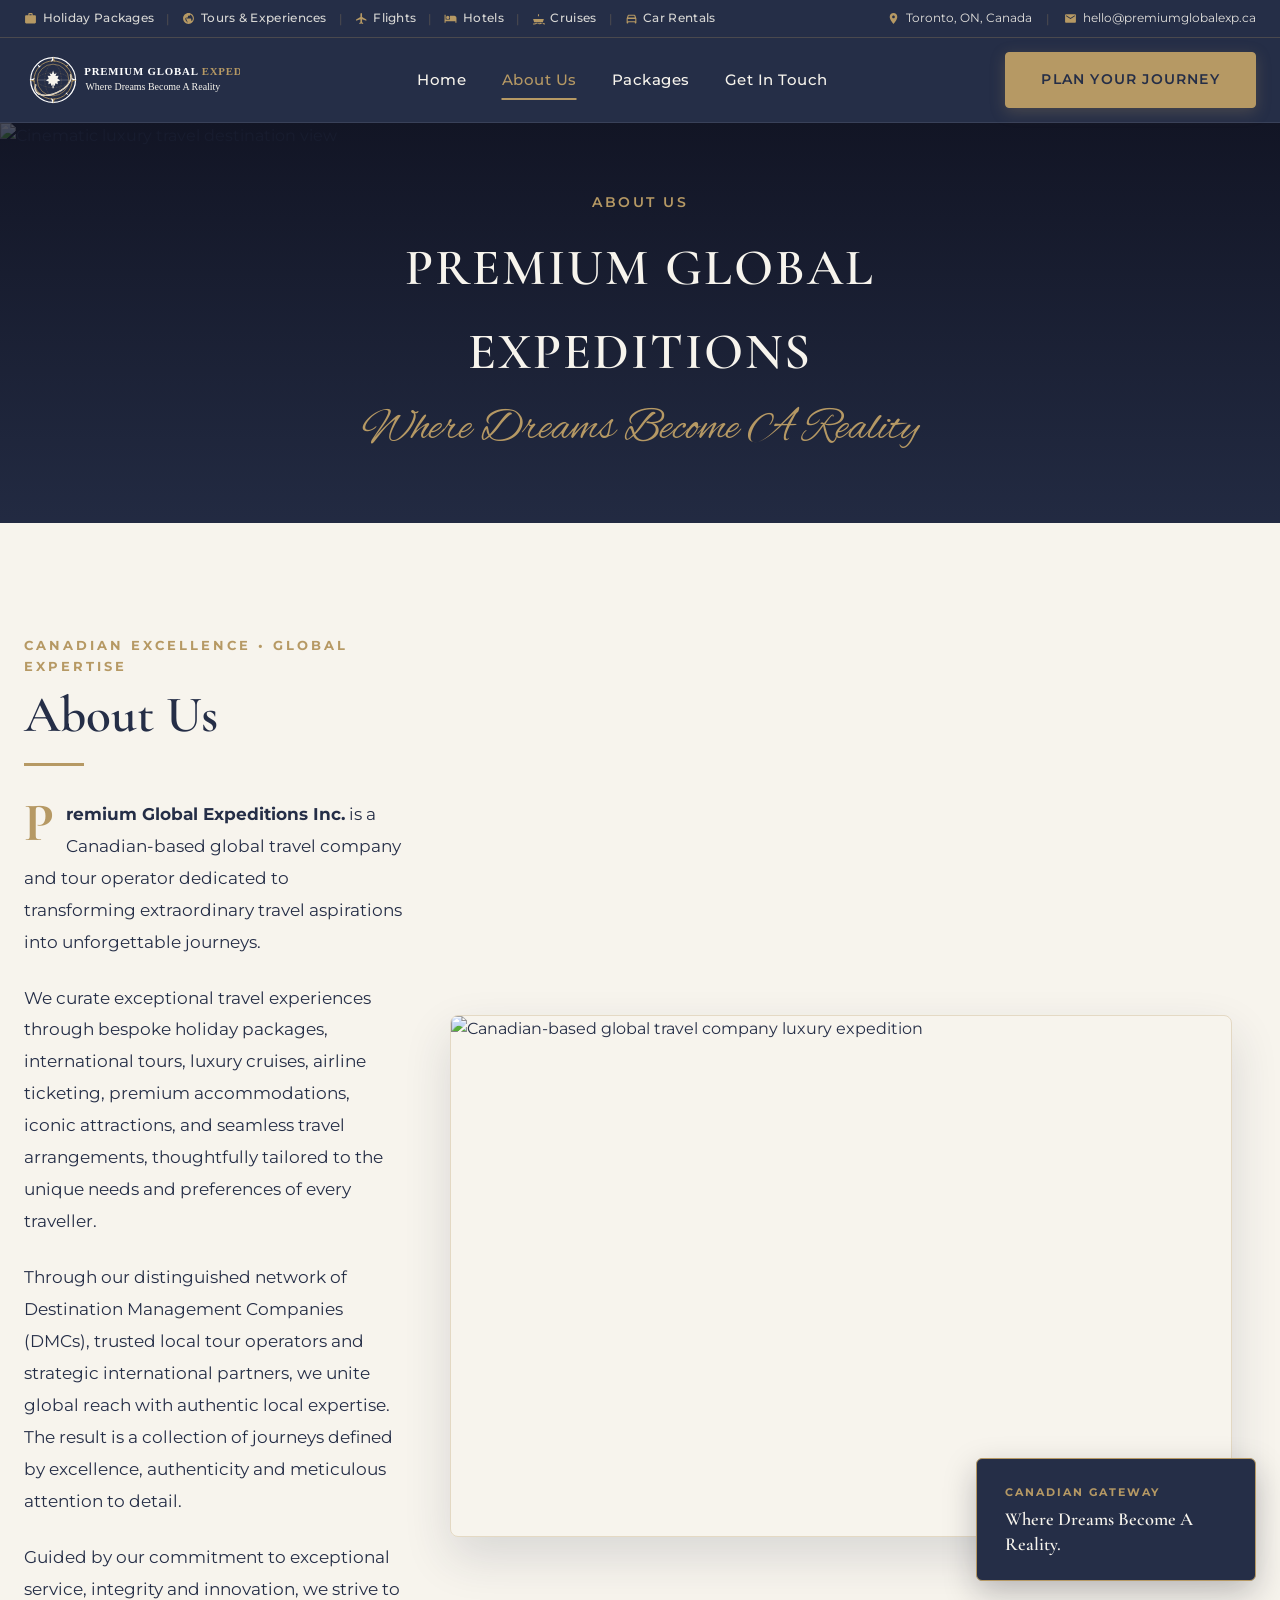
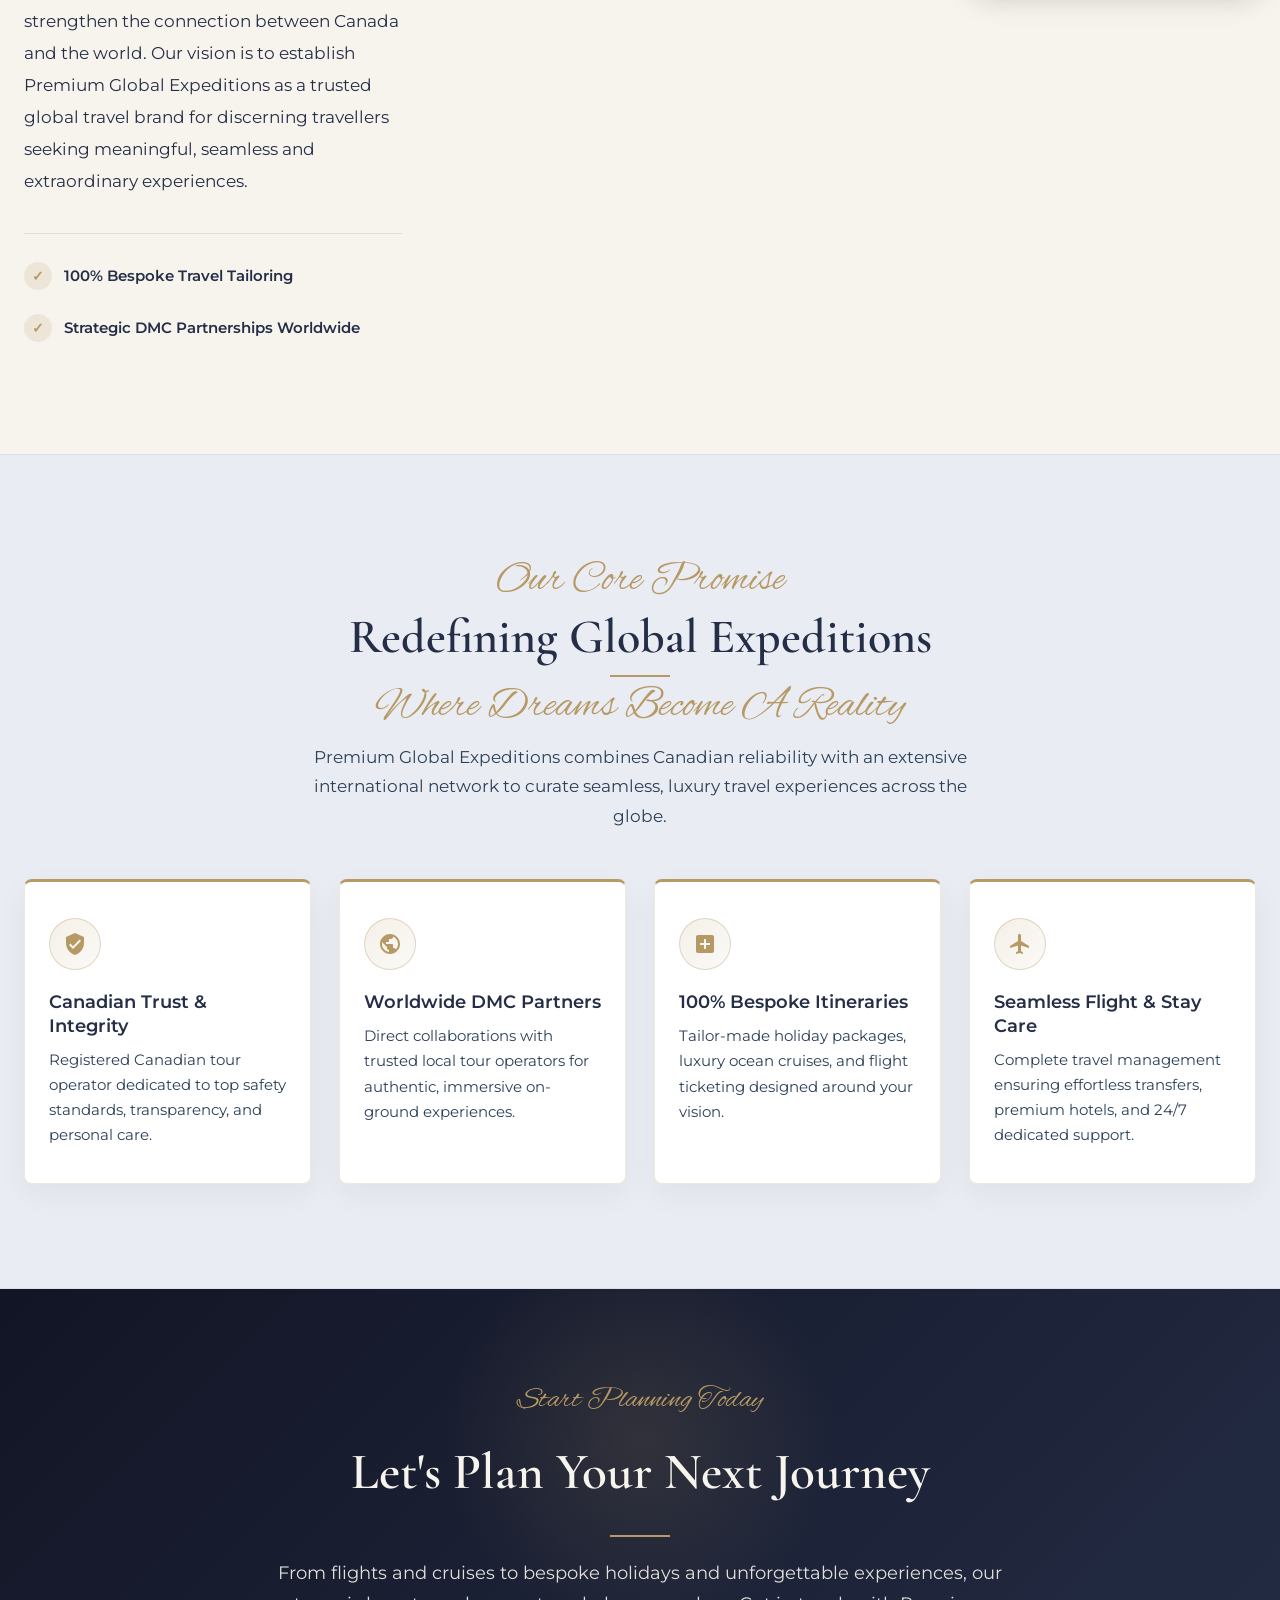
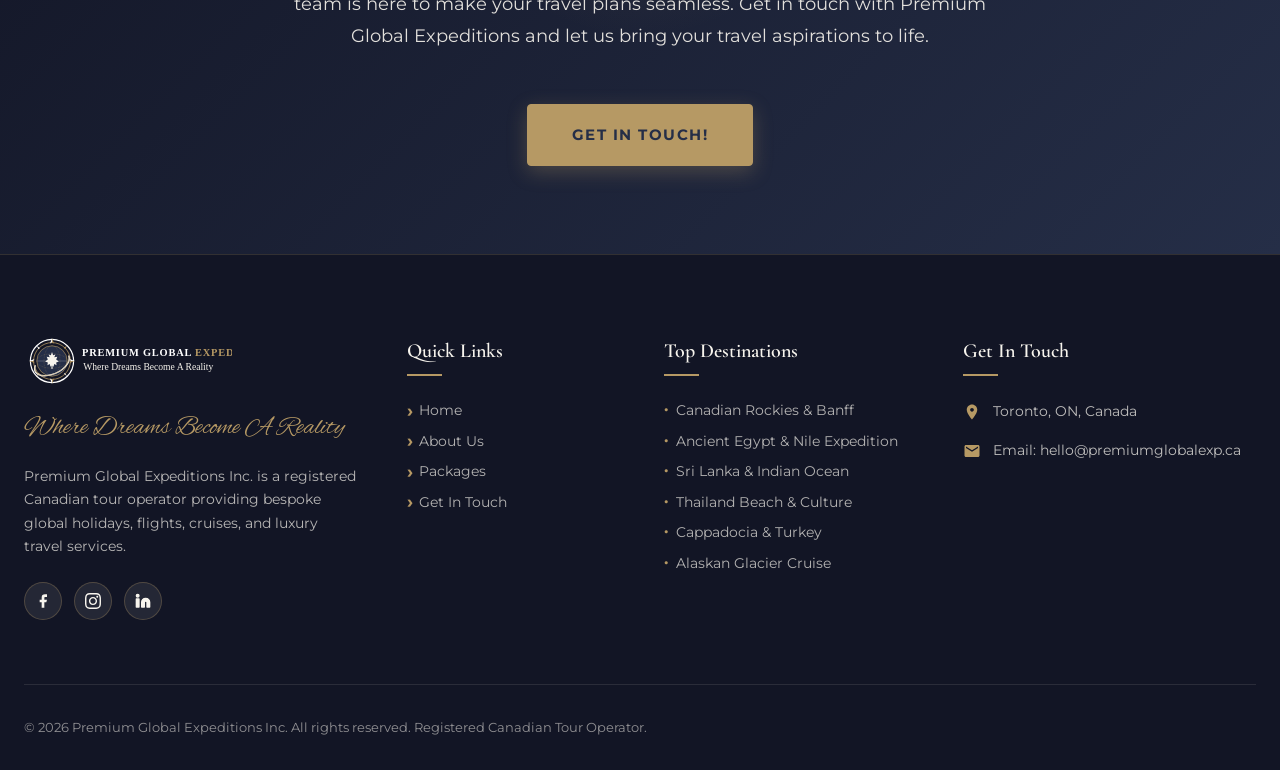
==== commit 04426529: "changes" ====
--- a/about.html
+++ b/about.html
@@ -31,41 +31,41 @@
         <a href="index.html#travel-categories" class="utility-link-item">
           <svg viewBox="0 0 24 24">
             <path
-              d="M21 16v-2l-8-5V3.5c0-.83-.67-1.5-1.5-1.5S10 2.67 10 3.5V9l-8 5v2l8-2.5V19l-2 1.5V22l3.5-1 3.5 1v-1.5L13 19v-5.5l8 2.5z" />
-          </svg>
-          <span>Flights</span>
+              d="M20 6h-4V4c0-1.11-.89-2-2-2h-4c-1.11 0-2 .89-2 2v2H4c-1.11 0-1.99.89-1.99 2L2 19c0 1.11.89 2 2 2h16c1.11 0 2-.89 2-2V8c0-1.11-.89-2-2-2zm-6 0h-4V4h4v2z" />
+          </svg>
+          <span>Holiday Packages</span>
         </a>
         <span class="utility-sep">|</span>
         <a href="index.html#travel-categories" class="utility-link-item">
           <svg viewBox="0 0 24 24">
             <path
-              d="M7 13c1.66 0 3-1.34 3-3S8.66 7 7 7s-3 1.34-3 3 1.34 3 3 3zm12-6h-8v7H3V5H1v15h2v-3h18v3h2v-9c0-2.21-1.79-4-4-4z" />
-          </svg>
-          <span>Hotels</span>
+              d="M12 2C6.48 2 2 6.48 2 12s4.48 10 10 10 10-4.48 10-10S17.52 2 12 2zm1 17.93c-3.95-.49-7-3.85-7-7.93 0-.62.08-1.21.21-1.79L9 15v1c0 1.1.9 2 2 2v1.93zm6.9-2.54c-.26-.81-1-1.39-1.9-1.39h-1v-3c0-.55-.45-1-1-1H8v-2h2c.55 0 1-.45 1-1V7h2c1.1 0 2-.9 2-2v-.41c2.93 1.19 5 4.06 5 7.41 0 2.08-.8 3.97-2.1 5.39z" />
+          </svg>
+          <span>Tours &amp; Experiences</span>
         </a>
         <span class="utility-sep">|</span>
         <a href="index.html#travel-categories" class="utility-link-item">
           <svg viewBox="0 0 24 24">
             <path
-              d="M20 21c-1.39 0-2.78-.47-4-1.32-2.44 1.71-5.56 1.71-8 0C6.78 20.53 5.39 21 4 21H2v2h2c1.86 0 3.71-.58 5.27-1.72 2.75 1.99 6.72 1.99 9.47 0C20.29 22.42 22.14 23 24 23h2v-2h-2c-1.39 0-2.78-.47-4-1.32zM3.95 19H20l1.9-6H2.05l1.9 6zM13 4h-2v4h2V4z" />
-          </svg>
-          <span>Cruises</span>
+              d="M21 16v-2l-8-5V3.5c0-.83-.67-1.5-1.5-1.5S10 2.67 10 3.5V9l-8 5v2l8-2.5V19l-2 1.5V22l3.5-1 3.5 1v-1.5L13 19v-5.5l8 2.5z" />
+          </svg>
+          <span>Flights</span>
         </a>
         <span class="utility-sep">|</span>
         <a href="index.html#travel-categories" class="utility-link-item">
           <svg viewBox="0 0 24 24">
             <path
-              d="M20 6h-4V4c0-1.11-.89-2-2-2h-4c-1.11 0-2 .89-2 2v2H4c-1.11 0-1.99.89-1.99 2L2 19c0 1.11.89 2 2 2h16c1.11 0 2-.89 2-2V8c0-1.11-.89-2-2-2zm-6 0h-4V4h4v2z" />
-          </svg>
-          <span>Holiday Packages</span>
+              d="M7 13c1.66 0 3-1.34 3-3S8.66 7 7 7s-3 1.34-3 3 1.34 3 3 3zm12-6h-8v7H3V5H1v15h2v-3h18v3h2v-9c0-2.21-1.79-4-4-4z" />
+          </svg>
+          <span>Hotels</span>
         </a>
         <span class="utility-sep">|</span>
         <a href="index.html#travel-categories" class="utility-link-item">
           <svg viewBox="0 0 24 24">
             <path
-              d="M12 2C6.48 2 2 6.48 2 12s4.48 10 10 10 10-4.48 10-10S17.52 2 12 2zm1 17.93c-3.95-.49-7-3.85-7-7.93 0-.62.08-1.21.21-1.79L9 15v1c0 1.1.9 2 2 2v1.93zm6.9-2.54c-.26-.81-1-1.39-1.9-1.39h-1v-3c0-.55-.45-1-1-1H8v-2h2c.55 0 1-.45 1-1V7h2c1.1 0 2-.9 2-2v-.41c2.93 1.19 5 4.06 5 7.41 0 2.08-.8 3.97-2.1 5.39z" />
-          </svg>
-          <span>Tours &amp; Experiences</span>
+              d="M20 21c-1.39 0-2.78-.47-4-1.32-2.44 1.71-5.56 1.71-8 0C6.78 20.53 5.39 21 4 21H2v2h2c1.86 0 3.71-.58 5.27-1.72 2.75 1.99 6.72 1.99 9.47 0C20.29 22.42 22.14 23 24 23h2v-2h-2c-1.39 0-2.78-.47-4-1.32zM3.95 19H20l1.9-6H2.05l1.9 6zM13 4h-2v4h2V4z" />
+          </svg>
+          <span>Cruises</span>
         </a>
         <span class="utility-sep">|</span>
         <a href="index.html#flight-inquiry-form" class="utility-link-item">
@@ -75,30 +75,23 @@
           </svg>
           <span>Car Rentals</span>
         </a>
-        <span class="utility-sep">|</span>
-        <a href="#cta-section" class="utility-link-item">
-          <svg viewBox="0 0 24 24">
-            <path d="M12 2C6.48 2 2 6.48 2 12s4.48 10 10 10 10-4.48 10-10S17.52 2 12 2zm1 15h-2v-2h2v2zm0-4h-2V7h2v6z" />
-          </svg>
-          <span>Other</span>
-        </a>
       </nav>
 
       <div class="utility-contact">
-        <a href="tel:18005557431" class="utility-contact-item">
-          <svg viewBox="0 0 24 24">
-            <path
-              d="M6.62 10.79c1.44 2.83 3.76 5.14 6.59 6.59l2.2-2.2c.27-.27.67-.36 1.02-.24 1.12.37 2.33.57 3.57.57.55 0 1 .45 1 1V20c0 .55-.45 1-1 1-9.39 0-17-7.61-17-17 0-.55.45-1 1-1h3.5c.55 0 1 .45 1 1 0 1.25.2 2.45.57 3.57.11.35.03.74-.25 1.02l-2.2 2.2z" />
-          </svg>
-          <span>+1 (416) 555-7431</span>
-        </a>
+        <span class="utility-contact-item">
+          <svg viewBox="0 0 24 24">
+            <path
+              d="M12 2C8.13 2 5 5.13 5 9c0 5.25 7 13 7 13s7-7.75 7-13c0-3.87-3.13-7-7-7zm0 9.5c-1.38 0-2.5-1.12-2.5-2.5s1.12-2.5 2.5-2.5 2.5 1.12 2.5 2.5-1.12 2.5-2.5 2.5z" />
+          </svg>
+          <span>Toronto, ON, Canada</span>
+        </span>
         <span class="utility-contact-sep">|</span>
-        <a href="mailto:concierge@pgeexpeditions.ca" class="utility-contact-item">
+        <a href="mailto:hello@premiumglobalexp.ca" class="utility-contact-item">
           <svg viewBox="0 0 24 24">
             <path
               d="M20 4H4c-1.1 0-1.99.9-1.99 2L2 18c0 1.1.9 2 2 2h16c1.1 0 2-.9 2-2V6c0-1.1-.9-2-2-2zm0 4l-8 5-8-5V6l8 5 8-5v2z" />
           </svg>
-          <span>concierge@pgeexpeditions.ca</span>
+          <span>hello@premiumglobalexp.ca</span>
         </a>
       </div>
     </div>
@@ -375,21 +368,15 @@
                 <path
                   d="M12 2C8.13 2 5 5.13 5 9c0 5.25 7 13 7 13s7-7.75 7-13c0-3.87-3.13-7-7-7zm0 9.5c-1.38 0-2.5-1.12-2.5-2.5s1.12-2.5 2.5-2.5 2.5 1.12 2.5 2.5-1.12 2.5-2.5 2.5z" />
               </svg>
-              <span>Headquarters: Toronto, ON &amp; Vancouver, BC, Canada</span>
-            </li>
-            <li>
-              <svg viewBox="0 0 24 24" fill="currentColor">
-                <path d="M6.62 10.79c1.44 2.83 3.76 5.14 6.59 6.59l2.2-2.2c.27-.27.67-.36 1.02-.24 1.12.37 2.33.57 3.57.57.55 0 1 .45 1 1V20c0 .55-.45 1-1 1-9.39 0-17-7.61-17-17 0-.55.45-1 1-1h3.5c.55 0 1 .45 1 1 0 1.25.2 2.45.57 3.57.11.35.03.74-.25 1.02l-2.2 2.2z" />
-              </svg>
-              <span><a href="tel:+14165557431" style="color:inherit; text-decoration:none;">+1 (416) 555-7431</a></span>
-            </li>
-            <li>
-              <svg viewBox="0 0 24 24">
-                <path
-                  d="M20 4H4c-1.1 0-1.99.9-1.99 2L2 18c0 1.1.9 2 2 2h16c1.1 0 2-.9 2-2V6c0-1.1-.9-2-2-2zm0 4l-8 5-8-5V6l8 5 8-5v2z" />
-              </svg>
-              <span>Email: concierge@pgeexpeditions.ca</span>
-            </li>
+<span>Toronto, ON, Canada</span>
+                </li>
+                <li>
+                  <svg viewBox="0 0 24 24">
+                    <path
+                      d="M20 4H4c-1.1 0-1.99.9-1.99 2L2 18c0 1.1.9 2 2 2h16c1.1 0 2-.9 2-2V6c0-1.1-.9-2-2-2zm0 4l-8 5-8-5V6l8 5 8-5v2z" />
+                  </svg>
+                  <span>Email: hello@premiumglobalexp.ca</span>
+                </li>
           </ul>
         </div>
 
--- a/style.css
+++ b/style.css
@@ -506,7 +506,7 @@
 
 .hero-main-title {
   font-family: var(--font-display);
-  font-size: clamp(2.4rem, 5.5vw, 4.2rem);
+  font-size: clamp(2rem, 4.5vw, 3.4rem);
   font-weight: 600;
   letter-spacing: 3px;
   line-height: 1.15;
@@ -733,7 +733,7 @@
 
 .stats-grid {
   display: grid;
-  grid-template-columns: repeat(4, 1fr);
+  grid-template-columns: repeat(3, 1fr);
   gap: 2rem;
   text-align: center;
 }
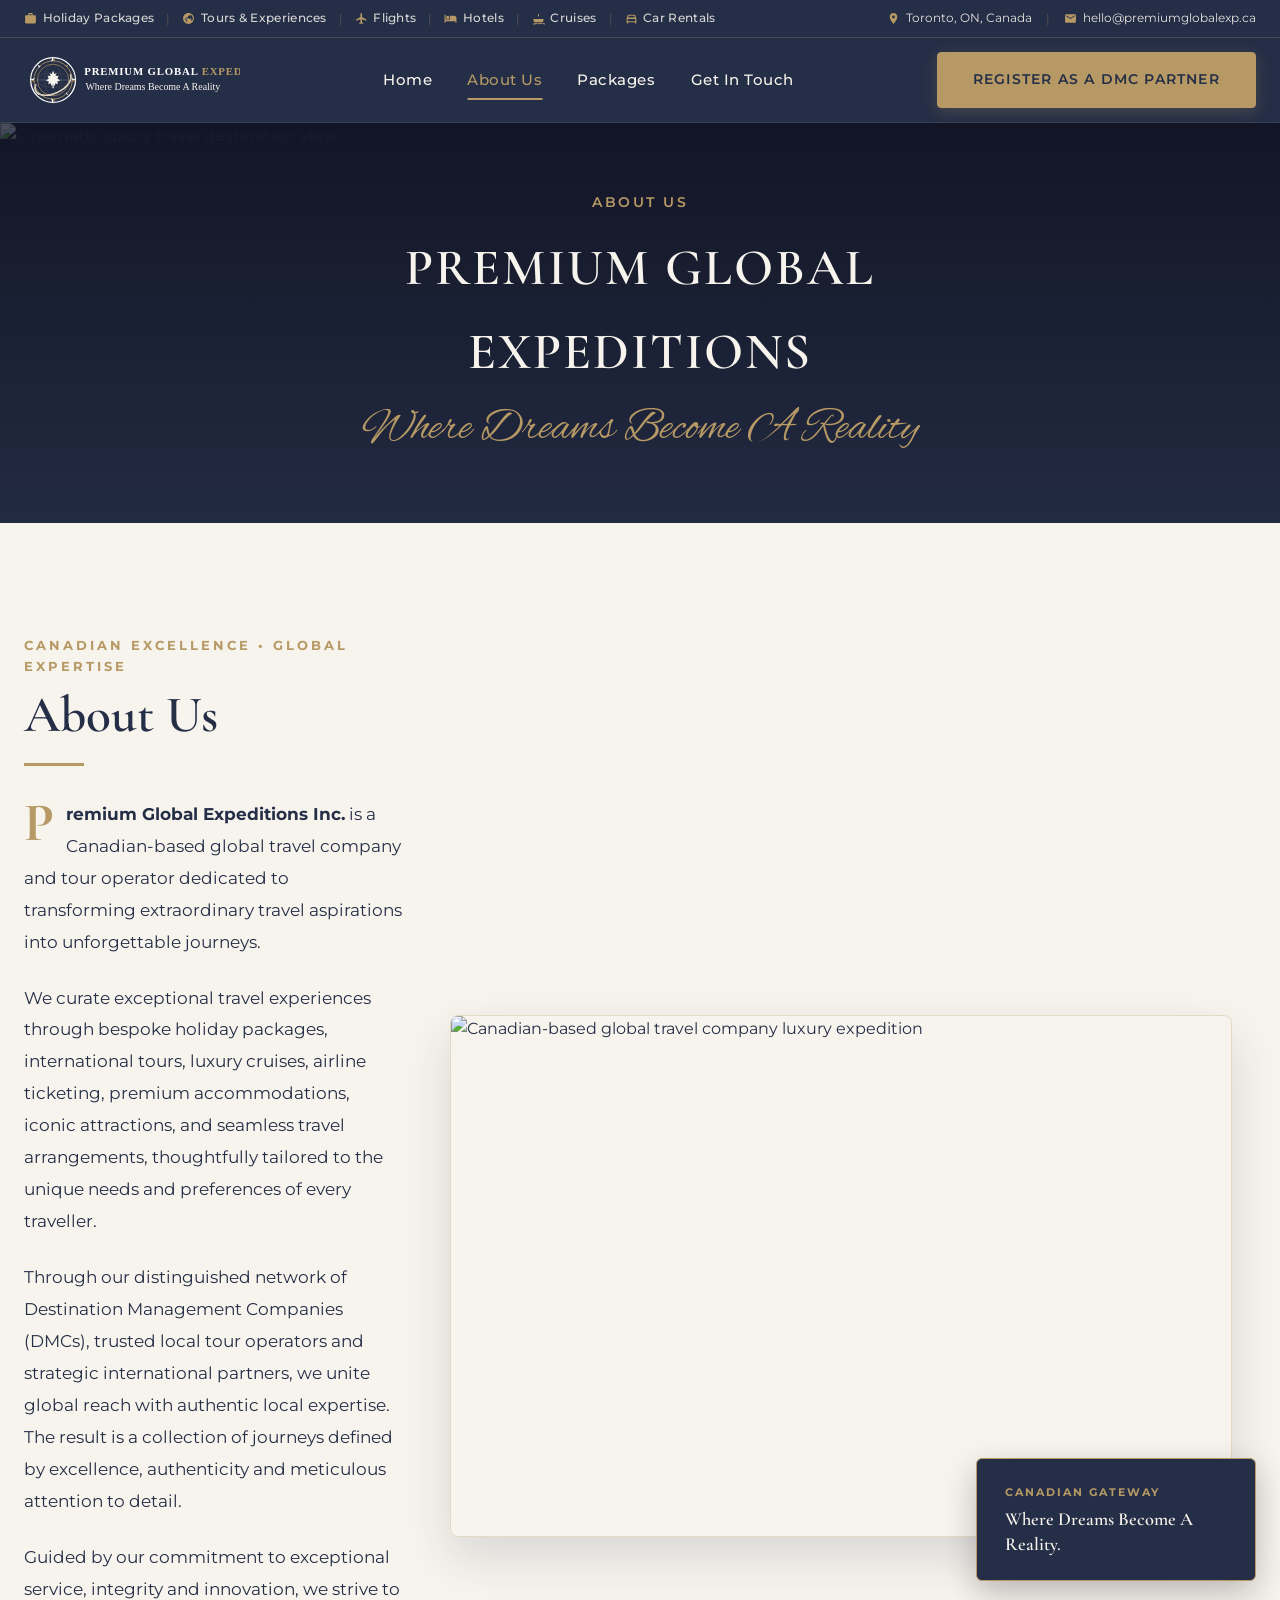
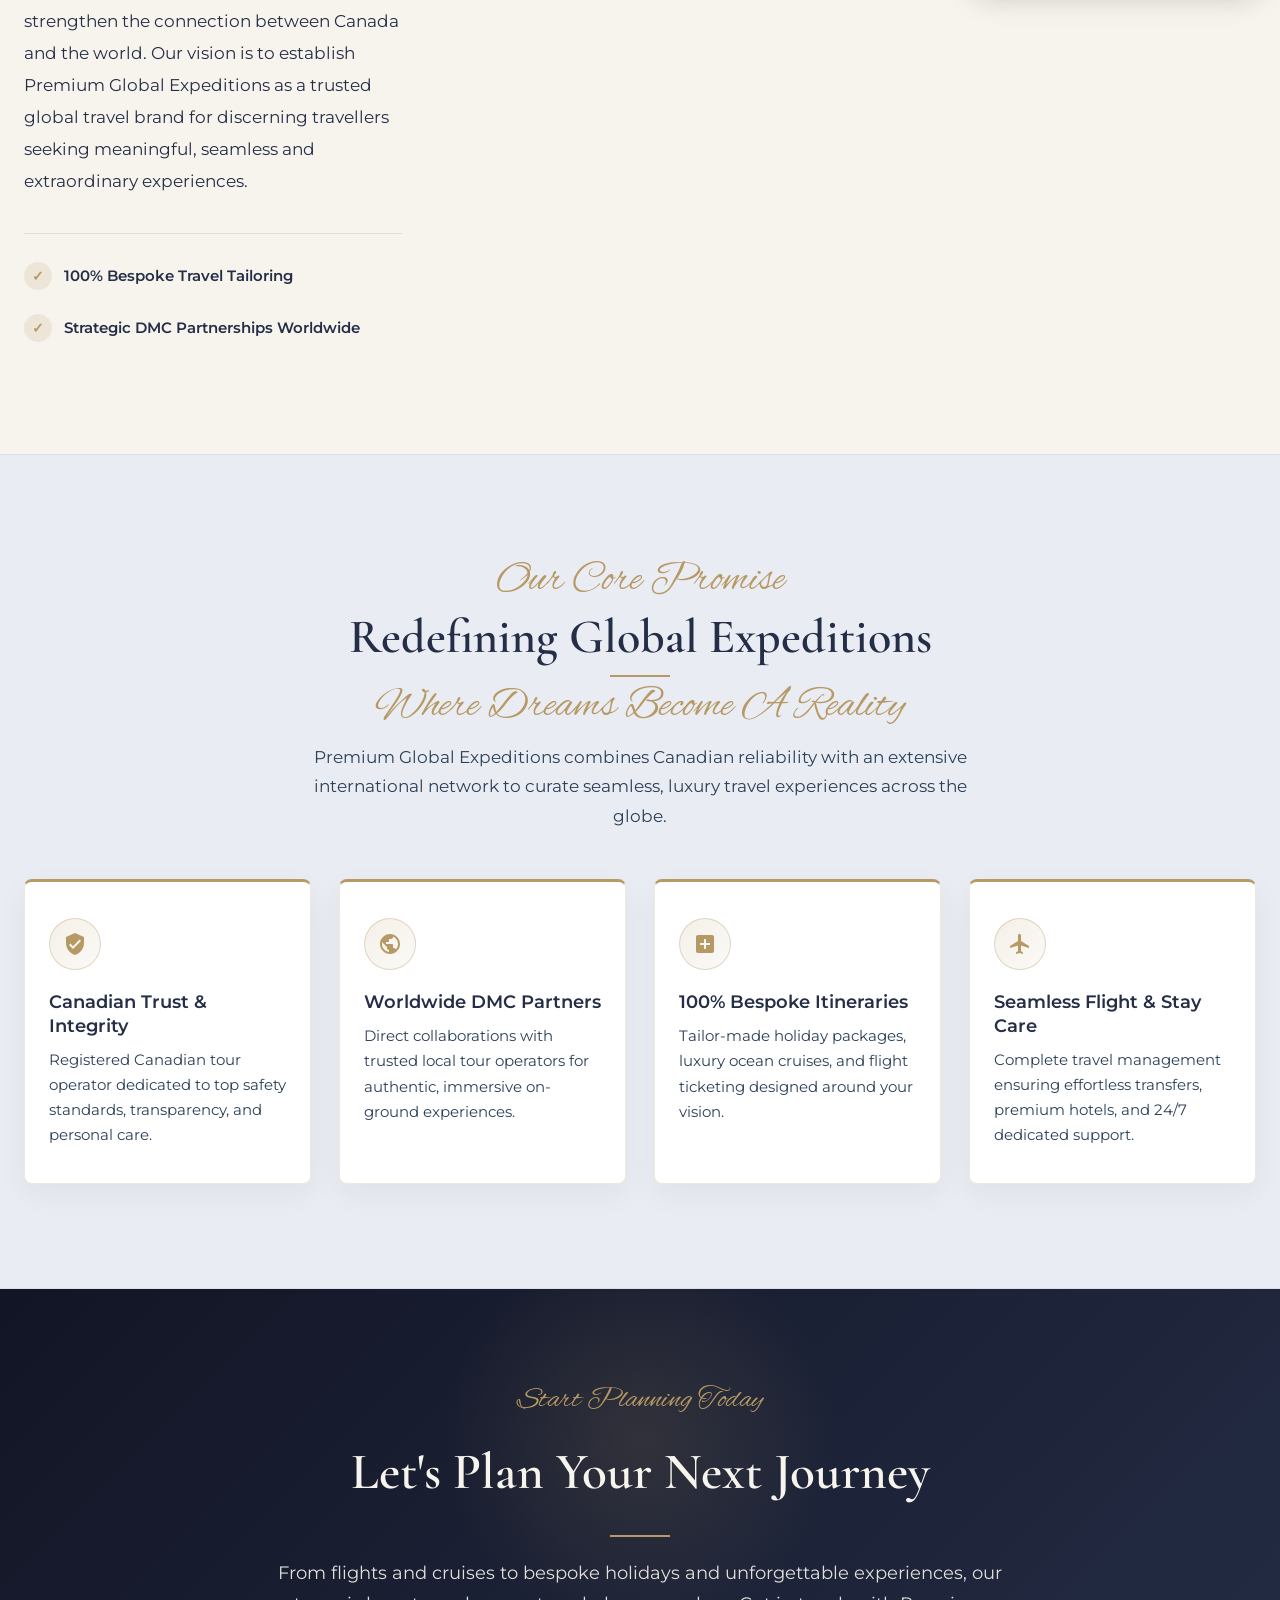
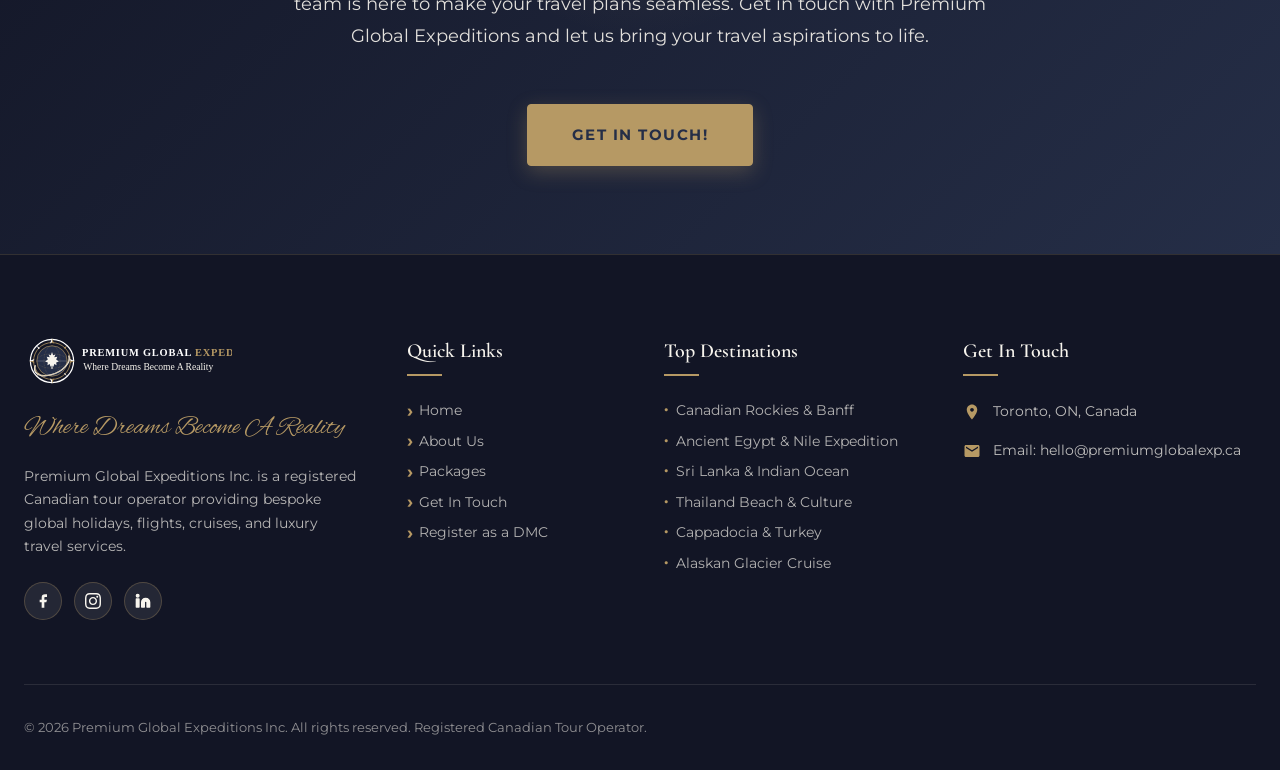
==== commit 34d2f0d5: "changes" ====
--- a/about.html
+++ b/about.html
@@ -28,7 +28,7 @@
   <section class="top-utility-bar" id="utility-bar">
     <div class="container utility-bar-inner">
       <nav class="utility-links" aria-label="Quick Travel Services">
-        <a href="index.html#travel-categories" class="utility-link-item">
+        <a href="packages.html#packages-section" class="utility-link-item">
           <svg viewBox="0 0 24 24">
             <path
               d="M20 6h-4V4c0-1.11-.89-2-2-2h-4c-1.11 0-2 .89-2 2v2H4c-1.11 0-1.99.89-1.99 2L2 19c0 1.11.89 2 2 2h16c1.11 0 2-.89 2-2V8c0-1.11-.89-2-2-2zm-6 0h-4V4h4v2z" />
@@ -36,7 +36,7 @@
           <span>Holiday Packages</span>
         </a>
         <span class="utility-sep">|</span>
-        <a href="index.html#travel-categories" class="utility-link-item">
+        <a href="explore-packages.html" class="utility-link-item">
           <svg viewBox="0 0 24 24">
             <path
               d="M12 2C6.48 2 2 6.48 2 12s4.48 10 10 10 10-4.48 10-10S17.52 2 12 2zm1 17.93c-3.95-.49-7-3.85-7-7.93 0-.62.08-1.21.21-1.79L9 15v1c0 1.1.9 2 2 2v1.93zm6.9-2.54c-.26-.81-1-1.39-1.9-1.39h-1v-3c0-.55-.45-1-1-1H8v-2h2c.55 0 1-.45 1-1V7h2c1.1 0 2-.9 2-2v-.41c2.93 1.19 5 4.06 5 7.41 0 2.08-.8 3.97-2.1 5.39z" />
@@ -44,7 +44,7 @@
           <span>Tours &amp; Experiences</span>
         </a>
         <span class="utility-sep">|</span>
-        <a href="index.html#travel-categories" class="utility-link-item">
+        <a href="packages.html#air-ticketing-section" class="utility-link-item">
           <svg viewBox="0 0 24 24">
             <path
               d="M21 16v-2l-8-5V3.5c0-.83-.67-1.5-1.5-1.5S10 2.67 10 3.5V9l-8 5v2l8-2.5V19l-2 1.5V22l3.5-1 3.5 1v-1.5L13 19v-5.5l8 2.5z" />
@@ -52,7 +52,7 @@
           <span>Flights</span>
         </a>
         <span class="utility-sep">|</span>
-        <a href="index.html#travel-categories" class="utility-link-item">
+        <a href="packages.html#hotels-section" class="utility-link-item">
           <svg viewBox="0 0 24 24">
             <path
               d="M7 13c1.66 0 3-1.34 3-3S8.66 7 7 7s-3 1.34-3 3 1.34 3 3 3zm12-6h-8v7H3V5H1v15h2v-3h18v3h2v-9c0-2.21-1.79-4-4-4z" />
@@ -60,7 +60,7 @@
           <span>Hotels</span>
         </a>
         <span class="utility-sep">|</span>
-        <a href="index.html#travel-categories" class="utility-link-item">
+        <a href="packages.html#cruises-section" class="utility-link-item">
           <svg viewBox="0 0 24 24">
             <path
               d="M20 21c-1.39 0-2.78-.47-4-1.32-2.44 1.71-5.56 1.71-8 0C6.78 20.53 5.39 21 4 21H2v2h2c1.86 0 3.71-.58 5.27-1.72 2.75 1.99 6.72 1.99 9.47 0C20.29 22.42 22.14 23 24 23h2v-2h-2c-1.39 0-2.78-.47-4-1.32zM3.95 19H20l1.9-6H2.05l1.9 6zM13 4h-2v4h2V4z" />
@@ -68,7 +68,7 @@
           <span>Cruises</span>
         </a>
         <span class="utility-sep">|</span>
-        <a href="index.html#flight-inquiry-form" class="utility-link-item">
+        <a href="contact.html" class="utility-link-item">
           <svg viewBox="0 0 24 24">
             <path
               d="M18.92 6.01C18.72 5.42 18.16 5 17.5 5h-11c-.66 0-1.21.42-1.42 1.01L3 12v8c0 .55.45 1 1 1h1c.55 0 1-.45 1-1v-1h12v1c0 .55.45 1 1 1h1c.55 0 1-.45 1-1v-8l-2.08-5.99zM6.85 7h10.29l1.04 3H5.81l1.04-3zM19 17H5v-4h14v4z" />
@@ -113,12 +113,12 @@
         <a href="index.html" class="nav-link">Home</a>
         <a href="about.html" class="nav-link active">About Us</a>
         <a href="packages.html" class="nav-link">Packages</a>
-        <a href="#cta-section" class="nav-link">Get In Touch</a>
+        <a href="contact.html" class="nav-link">Get In Touch</a>
       </nav>
 
       <!-- NAVIGATION ACTIONS -->
       <div class="nav-actions">
-        <a href="#cta-section" class="btn-primary">Plan Your Journey</a>
+        <a href="register-dmc.html" class="btn-primary">Register as a DMC Partner</a>
         <button class="mobile-toggle" id="mobileMenuToggle" aria-label="Toggle navigation menu">
           <svg viewBox="0 0 24 24">
             <path d="M3 18h18v-2H3v2zm0-5h18v-2H3v2zm0-7v2h18V6H3z" />
@@ -289,7 +289,7 @@
             travel plans seamless. Get in touch with Premium Global Expeditions and let us bring your travel aspirations
             to life.
           </p>
-          <a href="index.html#flight-inquiry-form" class="btn-primary">Get In Touch!</a>
+          <a href="contact.html" class="btn-primary">Get In Touch!</a>
         </div>
       </div>
     </section>
@@ -342,7 +342,8 @@
             <li><a href="index.html"><span class="footer-link-arrow">&rsaquo;</span> Home</a></li>
             <li><a href="about.html"><span class="footer-link-arrow">&rsaquo;</span> About Us</a></li>
             <li><a href="packages.html"><span class="footer-link-arrow">&rsaquo;</span> Packages</a></li>
-            <li><a href="#cta-section"><span class="footer-link-arrow">&rsaquo;</span> Get In Touch</a></li>
+            <li><a href="contact.html"><span class="footer-link-arrow">&rsaquo;</span> Get In Touch</a></li>
+            <li><a href="register-dmc.html"><span class="footer-link-arrow">&rsaquo;</span> Register as a DMC</a></li>
           </ul>
         </div>
 
--- a/style.css
+++ b/style.css
@@ -30,6 +30,15 @@
   /* Pure white utility */
   --color-overlay-dark: rgba(18, 21, 37, 0.65);
 
+  /* Brand Guide 2026 Strict Color Aliases */
+  --expedition-navy: #252E47;
+  --heritage-gold: #B69964;
+  --midnight: #121525;
+  --atlantic-slate: #2C4058;
+  --expedition-ivory: #F7F4ED;
+  --cloud-mist: #E9ECF2;
+  --travel-sand: #E6D9C2;
+
   /* Typography System */
   --font-display: 'Cormorant Garamond', Georgia, serif;
   --font-body: 'Montserrat', sans-serif;
@@ -66,7 +75,13 @@
 
 html {
   scroll-behavior: smooth;
+  scroll-padding-top: 100px;
   font-size: 16px;
+}
+
+section[id],
+div[id] {
+  scroll-margin-top: 100px;
 }
 
 body {
@@ -402,7 +417,7 @@
 .nav-actions {
   display: flex;
   align-items: center;
-  gap: 1rem;
+  gap: 0.85rem;
 }
 
 /* Hamburger Mobile Toggle */
@@ -1021,6 +1036,24 @@
   color: var(--color-navy);
   margin-bottom: 0.5rem;
   line-height: 1.25;
+}
+
+.card-title a {
+  color: inherit;
+  text-decoration: none;
+  transition: var(--transition-fast);
+}
+
+.card-title a:hover {
+  color: var(--color-gold);
+}
+
+.card-img-link {
+  display: block;
+  text-decoration: none;
+  position: relative;
+  height: 230px;
+  overflow: hidden;
 }
 
 .card-text {
@@ -1818,7 +1851,8 @@
 
 /* About Intro Copy Readability */
 .about-intro-copy {
-  max-width: 720px; /* ~65-75 chars per line optimal readability */
+  max-width: 720px;
+  /* ~65-75 chars per line optimal readability */
 }
 
 .about-intro-copy p {
@@ -1830,4 +1864,495 @@
 
 .about-intro-copy p:last-child {
   margin-bottom: 0;
-}+}
+
+/* --------------------------------------------------------------------------
+   14. VOYAGE DETAIL PAGE SPECIFIC STYLES (MATCHING EXPLORE PACKAGES)
+   -------------------------------------------------------------------------- */
+.package-itinerary-section {
+  background-color: var(--color-ivory);
+  padding: 5rem 0;
+}
+
+.day-cards-timeline {
+  display: flex;
+  flex-direction: column;
+  gap: 1.75rem;
+}
+
+.day-card {
+  display: flex;
+  gap: 1.75rem;
+  align-items: flex-start;
+  padding-bottom: 1.75rem;
+  border-bottom: 1px solid rgba(44, 64, 88, 0.12);
+  background: transparent;
+  box-shadow: none;
+  border-radius: 0;
+}
+
+.day-card:last-child {
+  border-bottom: none;
+  padding-bottom: 0;
+}
+
+.day-badge {
+  width: 95px;
+  min-height: 105px;
+  background-color: var(--color-navy);
+  border-radius: var(--radius-sm);
+  display: flex;
+  flex-direction: column;
+  align-items: center;
+  justify-content: center;
+  padding: 0.85rem 0.5rem;
+  text-align: center;
+  flex-shrink: 0;
+  box-shadow: 0 4px 12px rgba(18, 21, 37, 0.08);
+}
+
+.day-badge-num {
+  font-family: var(--font-display);
+  font-size: 2.2rem;
+  font-weight: 700;
+  color: #FFFFFF;
+  line-height: 1;
+  margin-bottom: 0.15rem;
+}
+
+.day-badge-label {
+  font-size: 0.65rem;
+  font-weight: 700;
+  letter-spacing: 0.15em;
+  text-transform: uppercase;
+  color: var(--color-gold);
+  line-height: 1;
+  margin-bottom: 0.5rem;
+}
+
+.day-badge-icon {
+  width: 20px;
+  height: 20px;
+  fill: var(--color-gold);
+}
+
+.day-content {
+  flex: 1;
+  padding-top: 0.25rem;
+}
+
+/* ==========================================================================
+   SECTION 15: STAY DETAIL PAGE STYLES
+   Elementor Container: #stay-hero, #stay-overview | Brand Guide 2026
+   ========================================================================== */
+.stay-hero {
+  background-color: var(--color-navy);
+  color: var(--color-ivory);
+  padding: 4.5rem 0 4rem;
+  position: relative;
+  overflow: hidden;
+}
+
+.stay-hero-lineart-bg {
+  position: absolute;
+  top: 0;
+  right: 0;
+  bottom: 0;
+  left: 0;
+  pointer-events: none;
+  opacity: 0.2;
+  z-index: 1;
+}
+
+.stay-hero .container {
+  position: relative;
+  z-index: 2;
+}
+
+.stay-hero-grid {
+  display: grid;
+  grid-template-columns: 1fr 440px;
+  gap: 3.5rem;
+  align-items: center;
+}
+
+@media (max-width: 991px) {
+  .stay-hero-grid {
+    grid-template-columns: 1fr;
+    gap: 2rem;
+  }
+  .stay-hero-graphic-wrap {
+    display: none;
+  }
+}
+
+.stay-tags-row {
+  display: flex;
+  flex-wrap: wrap;
+  gap: 0.6rem;
+  margin-bottom: 1.25rem;
+}
+
+.stay-tag-pill {
+  display: inline-block;
+  padding: 0.35rem 1.1rem;
+  border: 1px solid var(--color-gold);
+  border-radius: 50px;
+  font-size: 0.72rem;
+  font-weight: 600;
+  letter-spacing: 0.12em;
+  text-transform: uppercase;
+  color: var(--color-ivory);
+  background: rgba(37, 46, 71, 0.5);
+  backdrop-filter: blur(4px);
+}
+
+.stay-hero-title {
+  font-family: var(--font-display);
+  font-size: clamp(2.4rem, 4.5vw, 3.8rem);
+  font-weight: 600;
+  color: var(--color-ivory);
+  line-height: 1.12;
+  letter-spacing: -0.01em;
+  margin-bottom: 0.5rem;
+  text-transform: uppercase;
+}
+
+.stay-hero-rate {
+  font-family: var(--font-display);
+  font-size: clamp(1.4rem, 2.4vw, 1.85rem);
+  font-style: italic;
+  font-weight: 500;
+  color: var(--color-gold);
+  margin-bottom: 1.25rem;
+  display: block;
+}
+
+.stay-hero-desc {
+  font-size: 1.05rem;
+  line-height: 1.75;
+  color: rgba(247, 244, 237, 0.9);
+  max-width: 700px;
+  margin-bottom: 2rem;
+}
+
+.stay-hero-actions {
+  display: flex;
+  flex-wrap: wrap;
+  gap: 1.25rem;
+  align-items: center;
+}
+
+.stay-overview-section {
+  background-color: var(--color-ivory);
+  padding: 5rem 0;
+}
+
+.stay-layout-grid {
+  display: grid;
+  grid-template-columns: 1fr 380px;
+  gap: 3.5rem;
+  align-items: start;
+}
+
+@media (max-width: 1023px) {
+  .stay-layout-grid {
+    grid-template-columns: 1fr;
+    gap: 3rem;
+  }
+}
+
+.itinerary-main-col,
+.stay-main-col {
+  width: 100%;
+}
+
+.itinerary-eyebrow,
+.stay-eyebrow {
+  color: var(--color-gold);
+  font-size: 0.8rem;
+  font-weight: 700;
+  letter-spacing: 0.15em;
+  text-transform: uppercase;
+  display: block;
+  margin-bottom: 0.35rem;
+}
+
+.itinerary-main-title,
+.stay-main-title {
+  font-family: var(--font-display);
+  font-size: 2.8rem;
+  font-weight: 600;
+  color: var(--color-navy);
+  margin-bottom: 2.5rem;
+  line-height: 1.15;
+}
+
+.day-cards-timeline,
+.room-cards-container {
+  display: flex;
+  flex-direction: column;
+  gap: 1.75rem;
+}
+
+.day-card,
+.room-card {
+  display: flex;
+  gap: 1.75rem;
+  align-items: flex-start;
+  padding-bottom: 1.75rem;
+  border-bottom: 1px solid rgba(44, 64, 88, 0.12);
+  background: transparent;
+  box-shadow: none;
+  border-radius: 0;
+}
+
+.day-card:last-child,
+.room-card:last-child {
+  border-bottom: none;
+  padding-bottom: 0;
+}
+
+@media (max-width: 576px) {
+  .day-card,
+  .room-card {
+    gap: 1.25rem;
+  }
+}
+
+.day-badge,
+.room-badge {
+  width: 95px;
+  min-height: 105px;
+  background-color: var(--color-navy);
+  border-radius: var(--radius-sm);
+  display: flex;
+  flex-direction: column;
+  align-items: center;
+  justify-content: center;
+  padding: 0.85rem 0.5rem;
+  text-align: center;
+  flex-shrink: 0;
+  box-shadow: 0 4px 12px rgba(18, 21, 37, 0.08);
+}
+
+.day-badge-num,
+.room-badge-num {
+  font-family: var(--font-display);
+  font-size: 2.2rem;
+  font-weight: 700;
+  color: #FFFFFF;
+  line-height: 1;
+  margin-bottom: 0.15rem;
+}
+
+.day-badge-label,
+.room-badge-label {
+  font-size: 0.65rem;
+  font-weight: 700;
+  letter-spacing: 0.15em;
+  text-transform: uppercase;
+  color: var(--color-gold);
+  line-height: 1;
+  margin-bottom: 0.5rem;
+}
+
+.day-badge-icon,
+.room-badge-icon {
+  width: 22px;
+  height: 22px;
+  fill: var(--color-gold);
+}
+
+.day-content,
+.room-content {
+  flex: 1;
+  padding-top: 0.25rem;
+}
+
+.day-title,
+.room-title {
+  font-family: var(--font-display);
+  font-size: 1.55rem;
+  font-weight: 600;
+  color: var(--color-navy);
+  margin-bottom: 0.5rem;
+  line-height: 1.25;
+}
+
+.day-desc,
+.room-desc {
+  font-size: 0.96rem;
+  line-height: 1.7;
+  color: rgba(37, 46, 71, 0.88);
+  margin-bottom: 0.75rem;
+}
+
+.day-meta,
+.room-meta {
+  font-size: 0.75rem;
+  font-weight: 700;
+  letter-spacing: 0.1em;
+  text-transform: uppercase;
+  color: var(--color-gold);
+}
+
+.itinerary-footnote,
+.stay-footnote {
+  font-size: 0.82rem;
+  color: rgba(44, 64, 88, 0.7);
+  line-height: 1.6;
+  margin-top: 2rem;
+  padding-top: 1.5rem;
+  border-top: 1px solid rgba(44, 64, 88, 0.1);
+}
+
+.itinerary-sidebar-col,
+.stay-sidebar-col {
+  width: 100%;
+}
+
+.sticky-sidebar-wrapper {
+  position: sticky;
+  top: 100px;
+  display: flex;
+  flex-direction: column;
+  gap: 1.75rem;
+}
+
+@media (max-width: 1023px) {
+  .sticky-sidebar-wrapper {
+    position: static;
+  }
+}
+
+.sidebar-card {
+  border-radius: var(--radius-md);
+  padding: 2rem;
+  box-shadow: 0 8px 24px rgba(18, 21, 37, 0.06);
+}
+
+.sidebar-card.highlights-card {
+  background-color: var(--color-navy);
+  color: var(--color-ivory);
+}
+
+.sidebar-card.includes-card {
+  background-color: var(--color-travel-sand);
+  color: var(--color-navy);
+}
+
+.sidebar-card-title {
+  font-size: 0.82rem;
+  font-weight: 700;
+  letter-spacing: 0.15em;
+  text-transform: uppercase;
+  margin-bottom: 1.25rem;
+  display: block;
+}
+
+.highlights-card .sidebar-card-title {
+  color: var(--color-gold);
+}
+
+.includes-card .sidebar-card-title {
+  color: var(--color-navy);
+}
+
+.highlights-list,
+.includes-list {
+  list-style: none;
+  margin: 0;
+  padding: 0;
+  display: flex;
+  flex-direction: column;
+  gap: 0.9rem;
+}
+
+.highlight-item {
+  display: flex;
+  align-items: flex-start;
+  gap: 0.75rem;
+  font-size: 0.9rem;
+  line-height: 1.5;
+  color: rgba(247, 244, 237, 0.92);
+}
+
+.highlight-icon {
+  width: 16px;
+  height: 16px;
+  flex-shrink: 0;
+  margin-top: 3px;
+}
+
+.include-item {
+  display: flex;
+  align-items: flex-start;
+  gap: 0.85rem;
+  font-size: 0.9rem;
+  line-height: 1.5;
+  color: var(--color-navy);
+  font-weight: 500;
+}
+
+.include-icon {
+  width: 18px;
+  height: 18px;
+  flex-shrink: 0;
+  fill: var(--color-navy);
+  margin-top: 2px;
+}
+
+/* Sidebar Editorial Graphic Panel */
+.sidebar-graphic-panel {
+  background-color: var(--color-midnight);
+  border-radius: var(--radius-md);
+  padding: 0;
+  text-align: center;
+  position: relative;
+  overflow: hidden;
+  height: 200px;
+  display: flex;
+  align-items: center;
+  justify-content: center;
+  border: 1px solid rgba(182, 153, 100, 0.15);
+  box-shadow: 0 8px 24px rgba(18, 21, 37, 0.06);
+}
+
+.sidebar-graphic-svg {
+  width: 100%;
+  height: 100%;
+  display: block;
+}
+
+/* Mini 2x2 Graphics Grid */
+.sidebar-graphics-grid {
+  display: grid;
+  grid-template-columns: 1fr 1fr;
+  gap: 1rem;
+}
+
+.mini-graphic-card {
+  background-color: var(--color-navy);
+  border-radius: var(--radius-sm);
+  height: 110px;
+  padding: 1rem;
+  display: flex;
+  align-items: center;
+  justify-content: center;
+  border: 1px solid rgba(182, 153, 100, 0.15);
+  transition: var(--transition-fast);
+}
+
+.mini-graphic-card:hover {
+  border-color: var(--color-gold);
+}
+
+.mini-graphic-svg {
+  width: 100%;
+  max-width: 100px;
+  height: auto;
+}
+
+
+
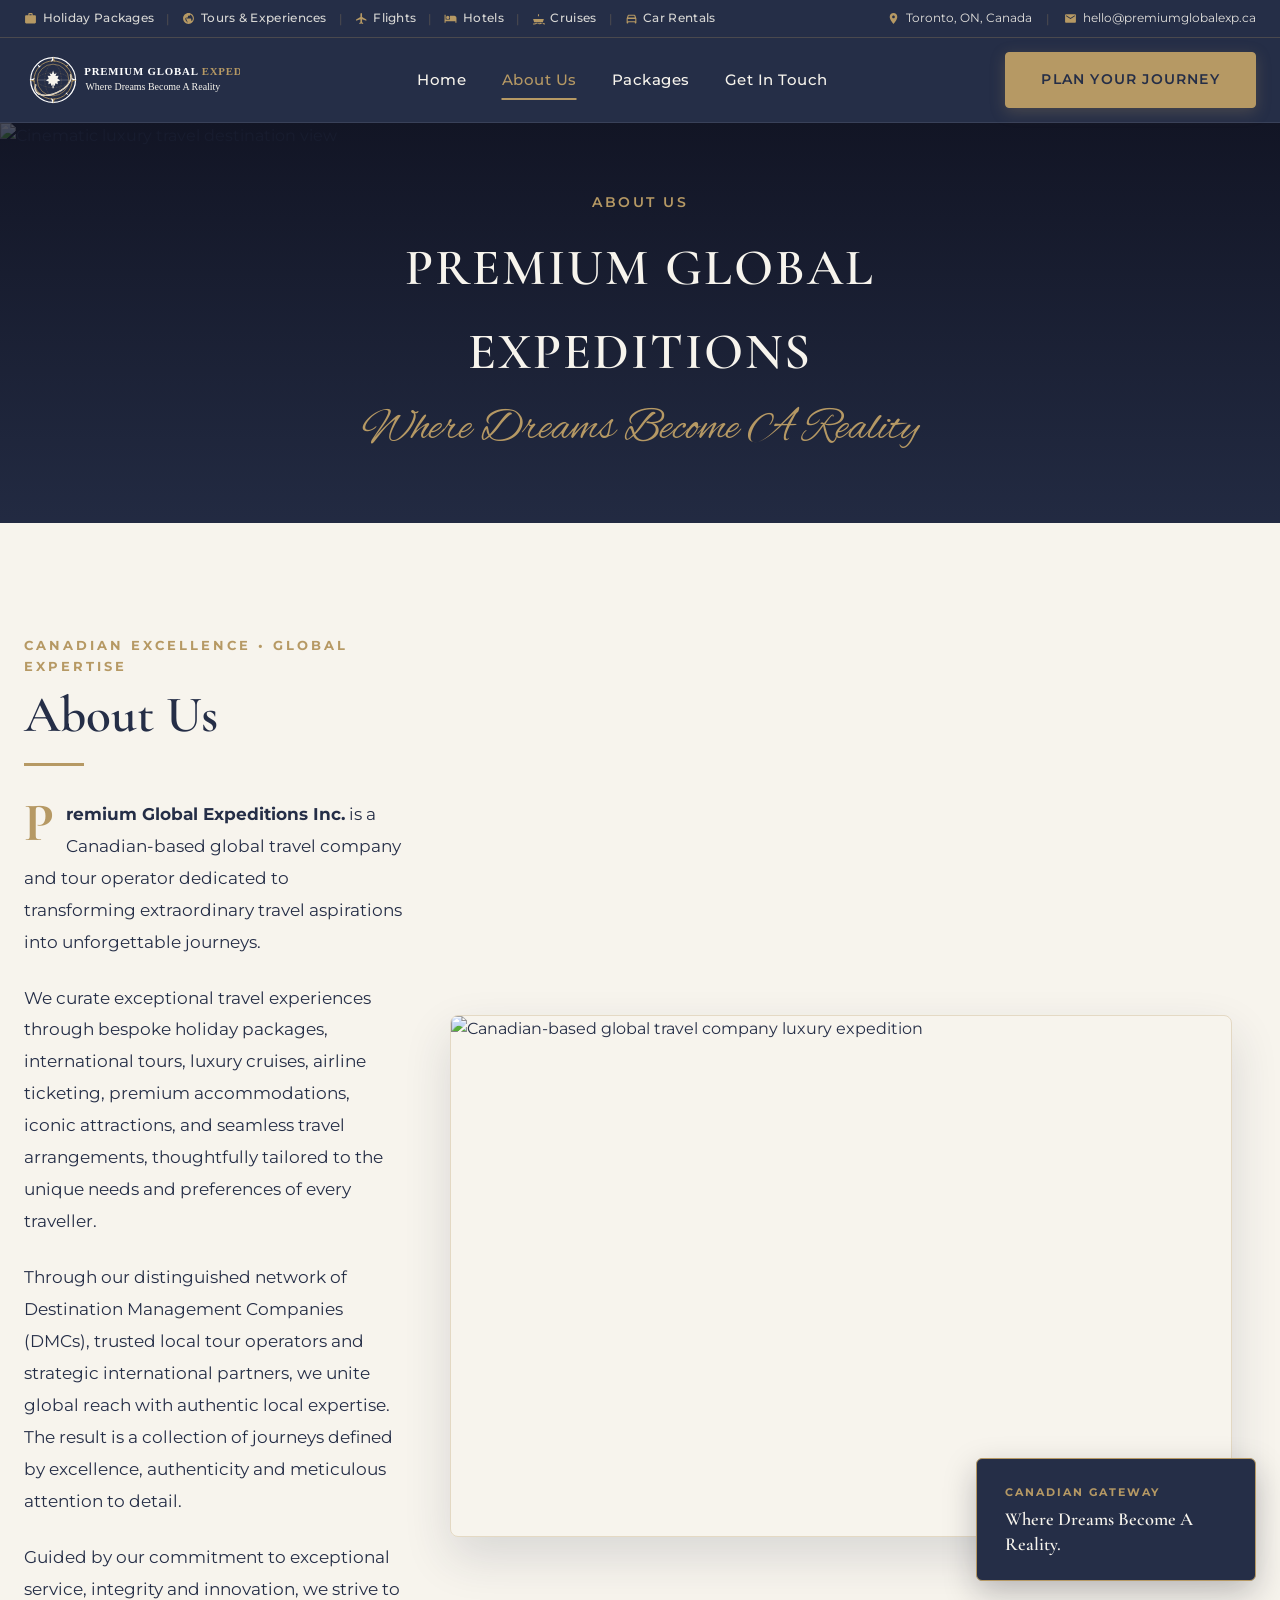
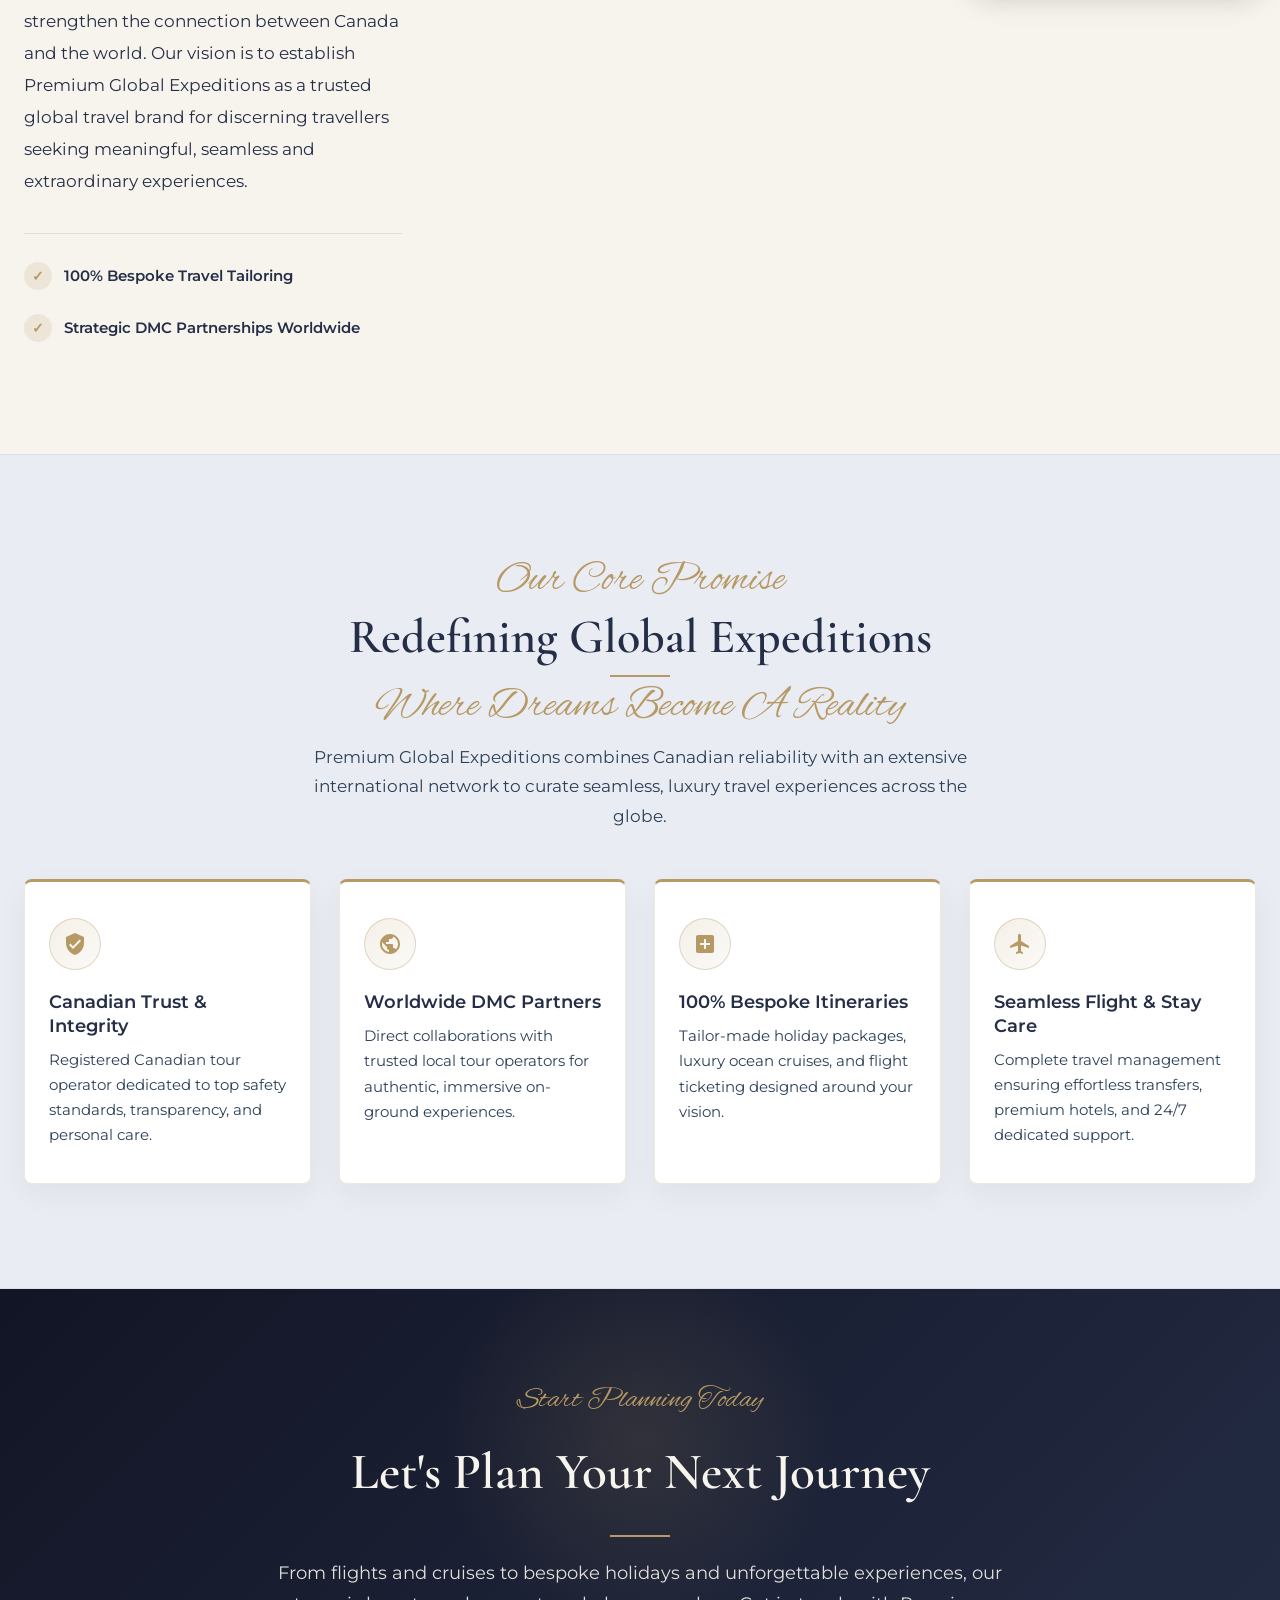
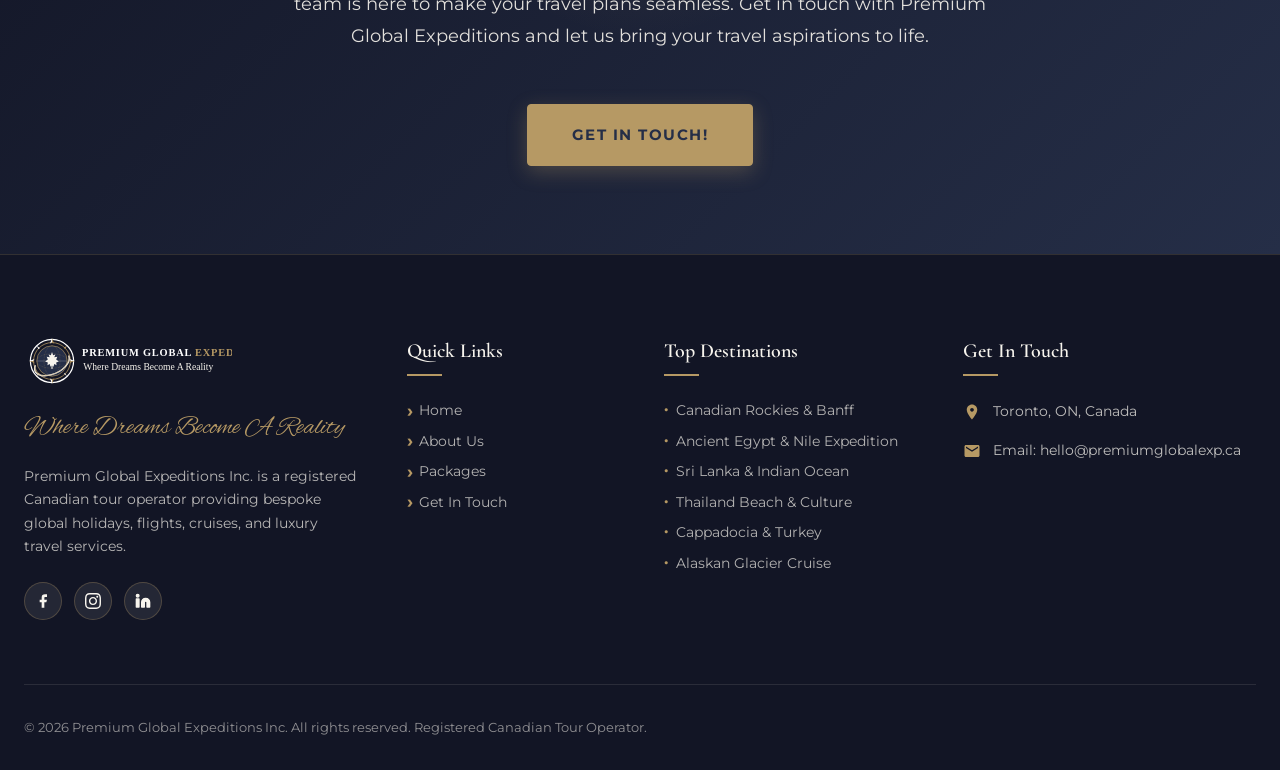
==== commit aafaf429: "Revert "changes" This reverts commit 34d2f0d5a139d71232443774c2d297c4fa0a5fda." ====
--- a/about.html
+++ b/about.html
@@ -28,7 +28,7 @@
   <section class="top-utility-bar" id="utility-bar">
     <div class="container utility-bar-inner">
       <nav class="utility-links" aria-label="Quick Travel Services">
-        <a href="packages.html#packages-section" class="utility-link-item">
+        <a href="index.html#travel-categories" class="utility-link-item">
           <svg viewBox="0 0 24 24">
             <path
               d="M20 6h-4V4c0-1.11-.89-2-2-2h-4c-1.11 0-2 .89-2 2v2H4c-1.11 0-1.99.89-1.99 2L2 19c0 1.11.89 2 2 2h16c1.11 0 2-.89 2-2V8c0-1.11-.89-2-2-2zm-6 0h-4V4h4v2z" />
@@ -36,7 +36,7 @@
           <span>Holiday Packages</span>
         </a>
         <span class="utility-sep">|</span>
-        <a href="explore-packages.html" class="utility-link-item">
+        <a href="index.html#travel-categories" class="utility-link-item">
           <svg viewBox="0 0 24 24">
             <path
               d="M12 2C6.48 2 2 6.48 2 12s4.48 10 10 10 10-4.48 10-10S17.52 2 12 2zm1 17.93c-3.95-.49-7-3.85-7-7.93 0-.62.08-1.21.21-1.79L9 15v1c0 1.1.9 2 2 2v1.93zm6.9-2.54c-.26-.81-1-1.39-1.9-1.39h-1v-3c0-.55-.45-1-1-1H8v-2h2c.55 0 1-.45 1-1V7h2c1.1 0 2-.9 2-2v-.41c2.93 1.19 5 4.06 5 7.41 0 2.08-.8 3.97-2.1 5.39z" />
@@ -44,7 +44,7 @@
           <span>Tours &amp; Experiences</span>
         </a>
         <span class="utility-sep">|</span>
-        <a href="packages.html#air-ticketing-section" class="utility-link-item">
+        <a href="index.html#travel-categories" class="utility-link-item">
           <svg viewBox="0 0 24 24">
             <path
               d="M21 16v-2l-8-5V3.5c0-.83-.67-1.5-1.5-1.5S10 2.67 10 3.5V9l-8 5v2l8-2.5V19l-2 1.5V22l3.5-1 3.5 1v-1.5L13 19v-5.5l8 2.5z" />
@@ -52,7 +52,7 @@
           <span>Flights</span>
         </a>
         <span class="utility-sep">|</span>
-        <a href="packages.html#hotels-section" class="utility-link-item">
+        <a href="index.html#travel-categories" class="utility-link-item">
           <svg viewBox="0 0 24 24">
             <path
               d="M7 13c1.66 0 3-1.34 3-3S8.66 7 7 7s-3 1.34-3 3 1.34 3 3 3zm12-6h-8v7H3V5H1v15h2v-3h18v3h2v-9c0-2.21-1.79-4-4-4z" />
@@ -60,7 +60,7 @@
           <span>Hotels</span>
         </a>
         <span class="utility-sep">|</span>
-        <a href="packages.html#cruises-section" class="utility-link-item">
+        <a href="index.html#travel-categories" class="utility-link-item">
           <svg viewBox="0 0 24 24">
             <path
               d="M20 21c-1.39 0-2.78-.47-4-1.32-2.44 1.71-5.56 1.71-8 0C6.78 20.53 5.39 21 4 21H2v2h2c1.86 0 3.71-.58 5.27-1.72 2.75 1.99 6.72 1.99 9.47 0C20.29 22.42 22.14 23 24 23h2v-2h-2c-1.39 0-2.78-.47-4-1.32zM3.95 19H20l1.9-6H2.05l1.9 6zM13 4h-2v4h2V4z" />
@@ -68,7 +68,7 @@
           <span>Cruises</span>
         </a>
         <span class="utility-sep">|</span>
-        <a href="contact.html" class="utility-link-item">
+        <a href="index.html#flight-inquiry-form" class="utility-link-item">
           <svg viewBox="0 0 24 24">
             <path
               d="M18.92 6.01C18.72 5.42 18.16 5 17.5 5h-11c-.66 0-1.21.42-1.42 1.01L3 12v8c0 .55.45 1 1 1h1c.55 0 1-.45 1-1v-1h12v1c0 .55.45 1 1 1h1c.55 0 1-.45 1-1v-8l-2.08-5.99zM6.85 7h10.29l1.04 3H5.81l1.04-3zM19 17H5v-4h14v4z" />
@@ -118,7 +118,7 @@
 
       <!-- NAVIGATION ACTIONS -->
       <div class="nav-actions">
-        <a href="register-dmc.html" class="btn-primary">Register as a DMC Partner</a>
+        <a href="#cta-section" class="btn-primary">Plan Your Journey</a>
         <button class="mobile-toggle" id="mobileMenuToggle" aria-label="Toggle navigation menu">
           <svg viewBox="0 0 24 24">
             <path d="M3 18h18v-2H3v2zm0-5h18v-2H3v2zm0-7v2h18V6H3z" />
@@ -343,7 +343,6 @@
             <li><a href="about.html"><span class="footer-link-arrow">&rsaquo;</span> About Us</a></li>
             <li><a href="packages.html"><span class="footer-link-arrow">&rsaquo;</span> Packages</a></li>
             <li><a href="contact.html"><span class="footer-link-arrow">&rsaquo;</span> Get In Touch</a></li>
-            <li><a href="register-dmc.html"><span class="footer-link-arrow">&rsaquo;</span> Register as a DMC</a></li>
           </ul>
         </div>
 
--- a/style.css
+++ b/style.css
@@ -75,13 +75,7 @@
 
 html {
   scroll-behavior: smooth;
-  scroll-padding-top: 100px;
   font-size: 16px;
-}
-
-section[id],
-div[id] {
-  scroll-margin-top: 100px;
 }
 
 body {
@@ -417,7 +411,7 @@
 .nav-actions {
   display: flex;
   align-items: center;
-  gap: 0.85rem;
+  gap: 1rem;
 }
 
 /* Hamburger Mobile Toggle */
